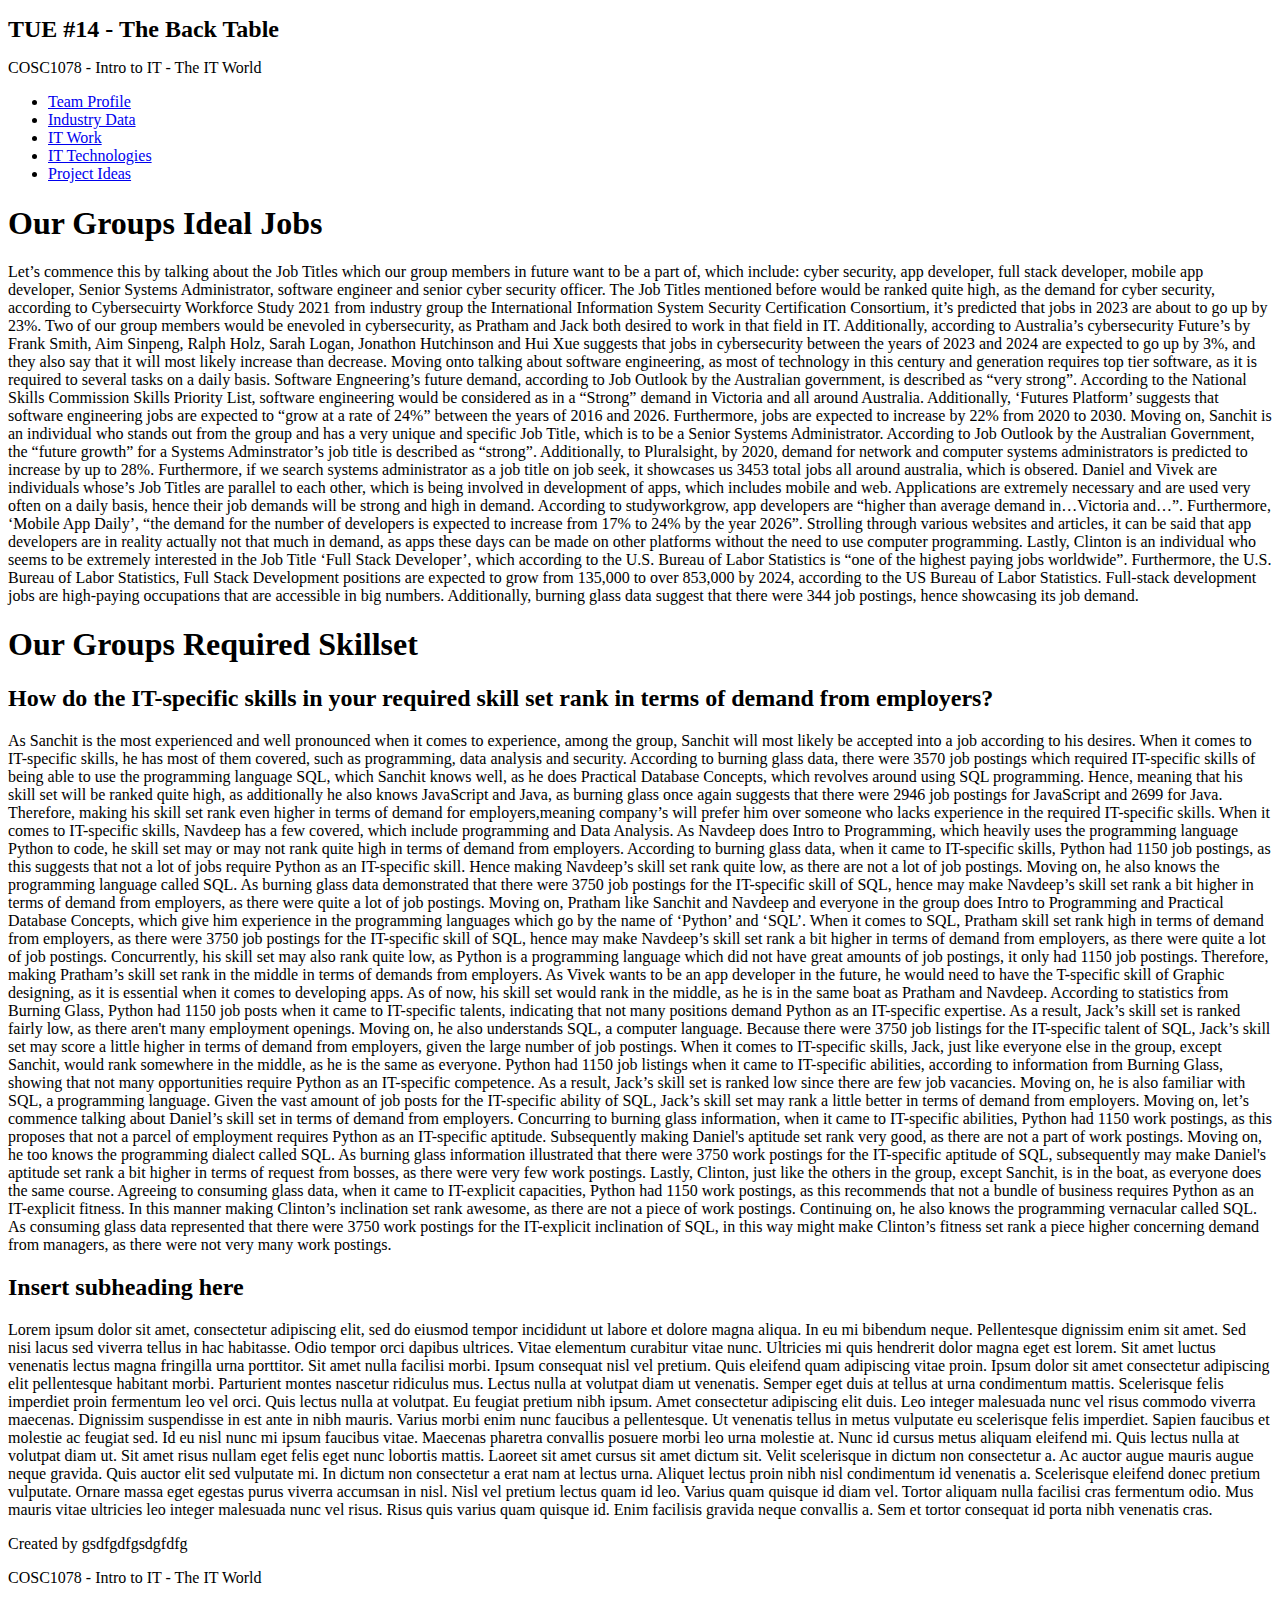
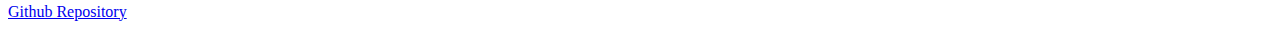
==== industry-data.html @ e011594a "Inserting" ====
<!DOCTYPE html>
<html lang="en">

<head>
    <meta charset="UTF-8">
    <meta http-equiv="X-UA-Compatible" content="IE=edge">
    <meta name="viewport" content="width=device-width, initial-scale=1.0">
    <link rel="preconnect" href="https://fonts.googleapis.com">
    <link rel="preconnect" href="https://fonts.gstatic.com" crossorigin>
    <link rel="icon" href="favicon.ico" type="image/x-icon" />
    <link href="https://fonts.googleapis.com/css2?family=Nunito:wght@200&display=swap" rel="stylesheet">
    <link href="https://fonts.googleapis.com/css2?family=IBM+Plex+Sans:wght@300&display=swap" rel="stylesheet">
    <script src="https://ajax.googleapis.com/ajax/libs/jquery/3.6.0/jquery.min.js"></script>

    <script src="script.js"></script>
    <link rel="stylesheet" href="style.css">
    <link rel="stylesheet" href="slideshow.css">
    <title>Sanchit Sharma</title>
</head>

<body onload="scroll();">
    <div class="header">
        <h1 style="font-size: 1.5em;">TUE #14 - The Back Table</h1>
        <p class="subtitle">COSC1078 - Intro to IT - The IT World</p>
    </div>

    <ul class="navbar navul" id="top-menu">
        <li class="navli"><a href="index.html">Team Profile</a></li>
        <li class="active navli"><a href="industry-data.html">Industry Data</a></li>
        <li class="navli"><a href="it-work.html">IT Work</a></li>
        <li class="navli"><a href="it-technologies.html">IT Technologies</a></li>
        <li class="navli"><a href="project-ideas.html">Project Ideas</a></li>
    </ul>

    <div class="topcard" id="introduction">
        <h1>Our Groups Ideal Jobs</h1>

        <p>Let’s commence this by talking about the Job Titles which our group members in future want to be a part of, which include: cyber security, app developer, full stack developer, mobile app developer, Senior Systems Administrator, software engineer and senior cyber security officer. The Job Titles mentioned before would be ranked quite high, as the demand for  cyber security, according to Cybersecuirty Workforce Study 2021 from industry group the International Information System Security Certification Consortium, it’s predicted that jobs in 2023 are about to go up by 23%. Two of our group members would be enevoled in cybersecurity, as Pratham and Jack both desired to work in that field in IT. Additionally, according to Australia’s cybersecurity Future’s by Frank Smith, Aim Sinpeng, Ralph Holz, Sarah Logan, Jonathon Hutchinson and Hui Xue suggests that jobs in cybersecurity between the years of 2023 and 2024 are expected to go up by 3%, and they also say that it will most likely increase than decrease.
        Moving onto talking about software engineering, as most of technology in this century and generation requires top tier software, as it is required to several tasks on a daily basis. Software Engneering’s future demand, according to Job Outlook by the Australian government, is described as “very strong”. According to the National Skills Commission Skills Priority List, software engineering would be considered as in a “Strong” demand in Victoria and all around Australia. Additionally, ‘Futures Platform’ suggests that software engineering jobs are expected to “grow at a rate of 24%” between the years of 2016 and 2026. Furthermore, jobs are expected to increase by 22% from 2020 to 2030.
        Moving on, Sanchit is an individual who stands out from the group and has a very unique and specific Job Title, which is to be a Senior Systems Administrator. According to Job Outlook by the Australian Government, the “future growth” for a Systems Adminstrator’s job title is described as “strong”. Additionally, to Pluralsight, by 2020, demand for network and computer systems administrators is predicted to increase by up to 28%. Furthermore, if we search systems administrator as a job title on job seek, it showcases us 3453 total jobs all around australia, which is obsered.
        Daniel and Vivek are individuals whose’s Job Titles are parallel to each other, which is being involved in development of apps, which includes mobile and web. Applications are extremely necessary and are used very often on a daily basis, hence their job demands will be strong and high in demand. According to studyworkgrow, app developers are “higher than average demand in…Victoria and…”. Furthermore, ‘Mobile App Daily’, “the demand for the number of developers is expected to increase from 17% to 24% by the year 2026”. Strolling through various websites and articles, it can be said that app developers are in reality actually not that much in demand, as apps these days can be made on other platforms without the need to use computer programming.
        Lastly, Clinton is an individual who seems to be extremely interested in the Job Title ‘Full Stack Developer’, which according to the U.S. Bureau of Labor Statistics is “one of the highest paying jobs worldwide”. Furthermore, the U.S. Bureau of Labor Statistics, Full Stack Development positions are expected to grow from 135,000 to over 853,000 by 2024, according to the US Bureau of Labor Statistics. Full-stack development jobs are high-paying occupations that are accessible in big numbers. Additionally, burning glass data suggest that there were 344 job postings, hence showcasing its job demand.
        </p>
    </div>

    <div class="card" id="introduction">
        <h1>Our Groups Required Skillset</h1>
        <h2>How do the IT-specific skills in your required skill set rank in terms of demand from employers?</h2>
        <p>As Sanchit is the most experienced and well pronounced when it comes to experience, among the group, Sanchit will most likely be accepted into a job according to his desires. When it comes to IT-specific skills, he has most of them covered, such as programming, data analysis and security. According to burning glass data, there were 3570 job postings which required IT-specific skills of being able to use the programming language SQL, which Sanchit knows well, as he does Practical Database Concepts, which revolves around using SQL programming. Hence, meaning that his skill set will be ranked quite high, as additionally he also knows JavaScript and Java, as burning glass once again suggests that there were 2946 job postings for JavaScript and 2699 for Java. Therefore, making his skill set rank even higher in terms of demand for employers,meaning company’s will prefer him over someone who lacks experience in the required IT-specific skills.
          When it comes to IT-specific skills, Navdeep has a few covered, which include programming and Data Analysis. As Navdeep does Intro to Programming, which heavily uses the programming language Python to code, he skill set may or may not rank quite high in terms of demand from employers. According to burning glass data, when it came to IT-specific skills, Python had 1150 job postings, as this suggests that not a lot of jobs require Python as an IT-specific skill. Hence making Navdeep’s skill set rank quite low, as there are not a lot of job postings. Moving on, he also knows the programming language called SQL. As burning glass data demonstrated that there were 3750 job postings for the IT-specific skill of SQL, hence may make Navdeep’s skill set rank a bit higher in terms of demand from employers, as there were quite a lot of job postings.
          Moving on, Pratham like Sanchit and Navdeep and everyone in the group does Intro to Programming and Practical Database Concepts, which give him experience in the programming languages which go by the name of ‘Python’ and ‘SQL’. When it comes to SQL, Pratham skill set rank high in terms of demand from employers, as there were 3750 job postings for the IT-specific skill of SQL, hence may make Navdeep’s skill set rank a bit higher in terms of demand from employers, as there were quite a lot of job postings. Concurrently, his skill set may also rank quite low, as Python is a programming language which did not have great amounts of job postings, it only had 1150 job postings. Therefore, making Pratham’s skill set rank in the middle in terms of demands from employers.
          As Vivek wants to be an app developer in the future, he would need to have the T-specific skill of Graphic designing, as it is essential when it comes to developing apps. As of now, his skill set would rank in the middle, as he is in the same boat as Pratham and Navdeep. According to statistics from Burning Glass, Python had 1150 job posts when it came to IT-specific talents, indicating that not many positions demand Python as an IT-specific expertise. As a result, Jack’s skill set is ranked fairly low, as there aren't many employment openings. Moving on, he also understands SQL, a computer language. Because there were 3750 job listings for the IT-specific talent of SQL, Jack’s skill set may score a little higher in terms of demand from employers, given the large number of job postings.
          When it comes to IT-specific skills, Jack, just like everyone else in the group, except Sanchit, would rank somewhere in the middle, as he is the same as everyone. Python had 1150 job listings when it came to IT-specific abilities, according to information from Burning Glass, showing that not many opportunities require Python as an IT-specific competence. As a result, Jack’s skill set is ranked low since there are few job vacancies. Moving on, he is also familiar with SQL, a programming language. Given the vast amount of job posts for the IT-specific ability of SQL, Jack’s skill set may rank a little better in terms of demand from employers.
          Moving on, let’s commence talking about Daniel’s skill set in terms of demand from employers. Concurring to burning glass information, when it came to IT-specific abilities, Python had 1150 work postings, as this proposes that not a parcel of employment requires Python as an IT-specific aptitude. Subsequently making Daniel's aptitude set rank very good, as there are  not a part of work postings. Moving on, he too knows the programming dialect called SQL. As burning glass information    illustrated that there were 3750 work postings for the IT-specific aptitude of SQL, subsequently may make Daniel's aptitude set rank a bit higher in terms of request from bosses, as there were very few work postings.
          Lastly, Clinton, just like the others in the group, except Sanchit, is in the boat, as everyone does the same course. Agreeing to consuming glass data, when it came to IT-explicit capacities, Python had 1150 work postings, as this recommends that not a bundle of business requires Python as an IT-explicit fitness. In this manner making Clinton’s inclination set rank awesome, as there are not a piece of work postings. Continuing on, he also knows the programming vernacular called SQL. As consuming glass data represented that there were 3750 work postings for the IT-explicit inclination of SQL, in this way might make Clinton’s fitness set rank a piece higher concerning demand from managers, as there were not very many work postings.

        </p>
        <h2>Insert subheading here</h2>
        <p>Lorem ipsum dolor sit amet, consectetur adipiscing elit, sed do eiusmod tempor incididunt ut labore et dolore
            magna aliqua. In eu mi bibendum neque. Pellentesque dignissim enim sit amet. Sed nisi lacus sed viverra
            tellus in hac habitasse. Odio tempor orci dapibus ultrices. Vitae elementum curabitur vitae nunc. Ultricies
            mi quis hendrerit dolor magna eget est lorem. Sit amet luctus venenatis lectus magna fringilla urna
            porttitor. Sit amet nulla facilisi morbi. Ipsum consequat nisl vel pretium. Quis eleifend quam adipiscing
            vitae proin. Ipsum dolor sit amet consectetur adipiscing elit pellentesque habitant morbi. Parturient montes
            nascetur ridiculus mus. Lectus nulla at volutpat diam ut venenatis. Semper eget duis at tellus at urna
            condimentum mattis. Scelerisque felis imperdiet proin fermentum leo vel orci. Quis lectus nulla at volutpat.

            Eu feugiat pretium nibh ipsum. Amet consectetur adipiscing elit duis. Leo integer malesuada nunc vel risus
            commodo viverra maecenas. Dignissim suspendisse in est ante in nibh mauris. Varius morbi enim nunc faucibus
            a pellentesque. Ut venenatis tellus in metus vulputate eu scelerisque felis imperdiet. Sapien faucibus et
            molestie ac feugiat sed. Id eu nisl nunc mi ipsum faucibus vitae. Maecenas pharetra convallis posuere morbi
            leo urna molestie at. Nunc id cursus metus aliquam eleifend mi. Quis lectus nulla at volutpat diam ut. Sit
            amet risus nullam eget felis eget nunc lobortis mattis. Laoreet sit amet cursus sit amet dictum sit.

            Velit scelerisque in dictum non consectetur a. Ac auctor augue mauris augue neque gravida. Quis auctor elit
            sed vulputate mi. In dictum non consectetur a erat nam at lectus urna. Aliquet lectus proin nibh nisl
            condimentum id venenatis a. Scelerisque eleifend donec pretium vulputate. Ornare massa eget egestas purus
            viverra accumsan in nisl. Nisl vel pretium lectus quam id leo. Varius quam quisque id diam vel. Tortor
            aliquam nulla facilisi cras fermentum odio. Mus mauris vitae ultricies leo integer malesuada nunc vel risus.
            Risus quis varius quam quisque id. Enim facilisis gravida neque convallis a. Sem et tortor consequat id
            porta nibh venenatis cras.
        </p>
    </div>

    <div class="card" id="footer">
        <p>Created by gsdfgdfgsdgfdfg</p>
        <p>COSC1078 - Intro to IT - The IT World</p>
        <p><a href="https://github.com/sanchits2003/COSC1078">Github Repository</a></p>
    </div>
</body>

</html>
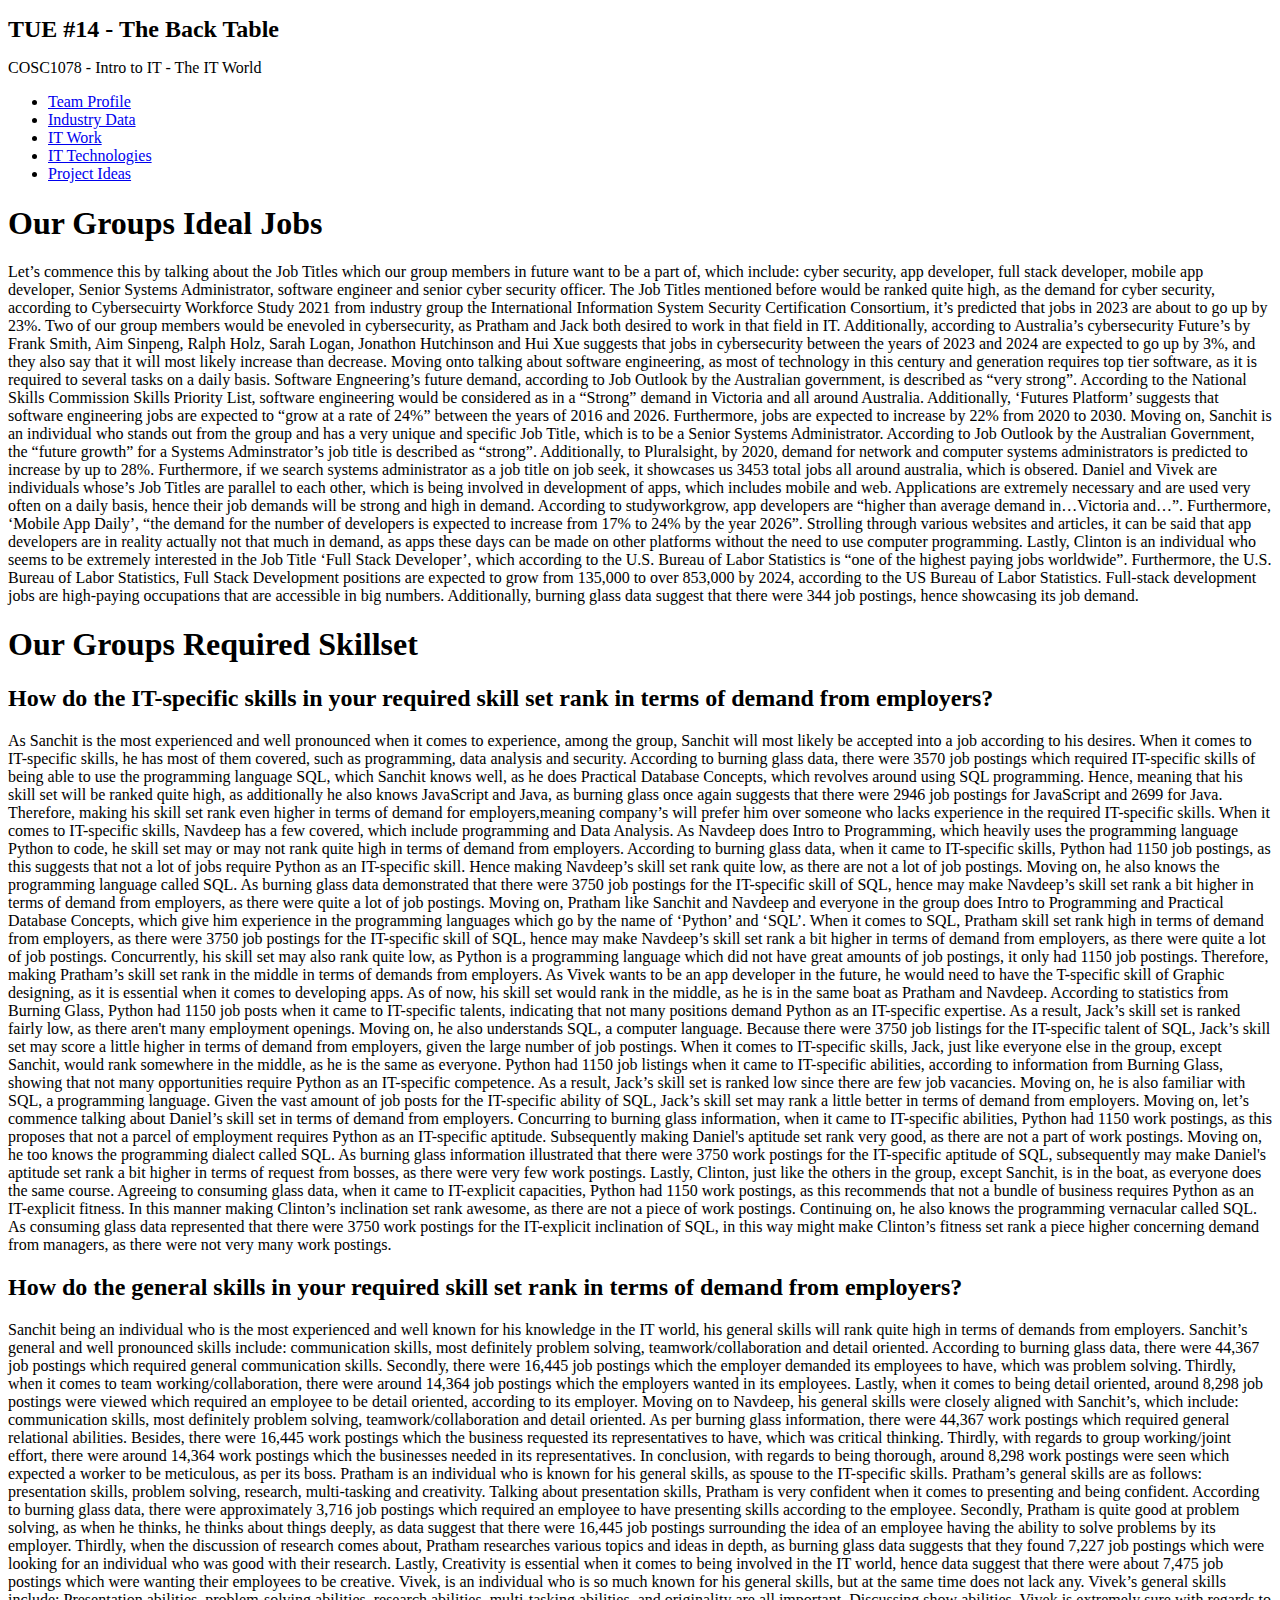
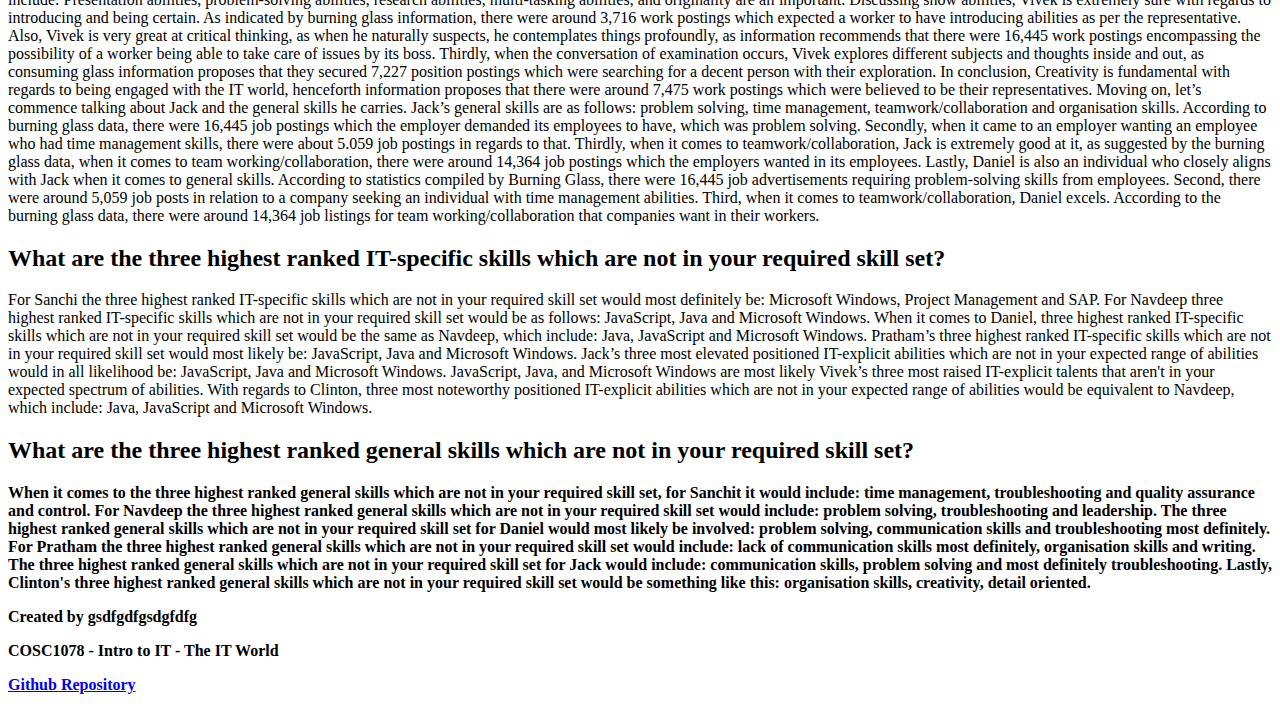
==== commit da1cc3b6: "Small editing" ====
--- a/industry-data.html
+++ b/industry-data.html
@@ -33,7 +33,7 @@
     </ul>
 
     <div class="topcard" id="introduction">
-        <h1>Our Groups Ideal Jobs</h1>
+        <h1><b>Our Groups Ideal Jobs</b></h1>
 
         <p>Let’s commence this by talking about the Job Titles which our group members in future want to be a part of, which include: cyber security, app developer, full stack developer, mobile app developer, Senior Systems Administrator, software engineer and senior cyber security officer. The Job Titles mentioned before would be ranked quite high, as the demand for  cyber security, according to Cybersecuirty Workforce Study 2021 from industry group the International Information System Security Certification Consortium, it’s predicted that jobs in 2023 are about to go up by 23%. Two of our group members would be enevoled in cybersecurity, as Pratham and Jack both desired to work in that field in IT. Additionally, according to Australia’s cybersecurity Future’s by Frank Smith, Aim Sinpeng, Ralph Holz, Sarah Logan, Jonathon Hutchinson and Hui Xue suggests that jobs in cybersecurity between the years of 2023 and 2024 are expected to go up by 3%, and they also say that it will most likely increase than decrease.
         Moving onto talking about software engineering, as most of technology in this century and generation requires top tier software, as it is required to several tasks on a daily basis. Software Engneering’s future demand, according to Job Outlook by the Australian government, is described as “very strong”. According to the National Skills Commission Skills Priority List, software engineering would be considered as in a “Strong” demand in Victoria and all around Australia. Additionally, ‘Futures Platform’ suggests that software engineering jobs are expected to “grow at a rate of 24%” between the years of 2016 and 2026. Furthermore, jobs are expected to increase by 22% from 2020 to 2030.
@@ -44,8 +44,8 @@
     </div>
 
     <div class="card" id="introduction">
-        <h1>Our Groups Required Skillset</h1>
-        <h2>How do the IT-specific skills in your required skill set rank in terms of demand from employers?</h2>
+        <h1><b>Our Groups Required Skillset</b></h1>
+        <h2><b>How do the IT-specific skills in your required skill set rank in terms of demand from employers?</b></h2>
         <p>As Sanchit is the most experienced and well pronounced when it comes to experience, among the group, Sanchit will most likely be accepted into a job according to his desires. When it comes to IT-specific skills, he has most of them covered, such as programming, data analysis and security. According to burning glass data, there were 3570 job postings which required IT-specific skills of being able to use the programming language SQL, which Sanchit knows well, as he does Practical Database Concepts, which revolves around using SQL programming. Hence, meaning that his skill set will be ranked quite high, as additionally he also knows JavaScript and Java, as burning glass once again suggests that there were 2946 job postings for JavaScript and 2699 for Java. Therefore, making his skill set rank even higher in terms of demand for employers,meaning company’s will prefer him over someone who lacks experience in the required IT-specific skills.
           When it comes to IT-specific skills, Navdeep has a few covered, which include programming and Data Analysis. As Navdeep does Intro to Programming, which heavily uses the programming language Python to code, he skill set may or may not rank quite high in terms of demand from employers. According to burning glass data, when it came to IT-specific skills, Python had 1150 job postings, as this suggests that not a lot of jobs require Python as an IT-specific skill. Hence making Navdeep’s skill set rank quite low, as there are not a lot of job postings. Moving on, he also knows the programming language called SQL. As burning glass data demonstrated that there were 3750 job postings for the IT-specific skill of SQL, hence may make Navdeep’s skill set rank a bit higher in terms of demand from employers, as there were quite a lot of job postings.
           Moving on, Pratham like Sanchit and Navdeep and everyone in the group does Intro to Programming and Practical Database Concepts, which give him experience in the programming languages which go by the name of ‘Python’ and ‘SQL’. When it comes to SQL, Pratham skill set rank high in terms of demand from employers, as there were 3750 job postings for the IT-specific skill of SQL, hence may make Navdeep’s skill set rank a bit higher in terms of demand from employers, as there were quite a lot of job postings. Concurrently, his skill set may also rank quite low, as Python is a programming language which did not have great amounts of job postings, it only had 1150 job postings. Therefore, making Pratham’s skill set rank in the middle in terms of demands from employers.
@@ -55,31 +55,34 @@
           Lastly, Clinton, just like the others in the group, except Sanchit, is in the boat, as everyone does the same course. Agreeing to consuming glass data, when it came to IT-explicit capacities, Python had 1150 work postings, as this recommends that not a bundle of business requires Python as an IT-explicit fitness. In this manner making Clinton’s inclination set rank awesome, as there are not a piece of work postings. Continuing on, he also knows the programming vernacular called SQL. As consuming glass data represented that there were 3750 work postings for the IT-explicit inclination of SQL, in this way might make Clinton’s fitness set rank a piece higher concerning demand from managers, as there were not very many work postings.
 
         </p>
-        <h2>Insert subheading here</h2>
-        <p>Lorem ipsum dolor sit amet, consectetur adipiscing elit, sed do eiusmod tempor incididunt ut labore et dolore
-            magna aliqua. In eu mi bibendum neque. Pellentesque dignissim enim sit amet. Sed nisi lacus sed viverra
-            tellus in hac habitasse. Odio tempor orci dapibus ultrices. Vitae elementum curabitur vitae nunc. Ultricies
-            mi quis hendrerit dolor magna eget est lorem. Sit amet luctus venenatis lectus magna fringilla urna
-            porttitor. Sit amet nulla facilisi morbi. Ipsum consequat nisl vel pretium. Quis eleifend quam adipiscing
-            vitae proin. Ipsum dolor sit amet consectetur adipiscing elit pellentesque habitant morbi. Parturient montes
-            nascetur ridiculus mus. Lectus nulla at volutpat diam ut venenatis. Semper eget duis at tellus at urna
-            condimentum mattis. Scelerisque felis imperdiet proin fermentum leo vel orci. Quis lectus nulla at volutpat.
+        <h2><b>How do the general skills in your required skill set rank in terms of demand from employers?</b></h2>
+        <p>Sanchit being an individual who is the most experienced and well known for his knowledge in the IT world, his general skills will rank quite high in terms of demands from employers. Sanchit’s general and well pronounced skills include: communication skills, most definitely problem solving, teamwork/collaboration and detail oriented. According to burning glass data, there were 44,367 job postings which required general communication skills. Secondly, there were 16,445 job postings which the employer demanded its employees to have, which was problem solving. Thirdly, when it comes to team working/collaboration, there were around 14,364 job postings which the employers wanted in its employees. Lastly, when it comes to being detail oriented, around 8,298 job postings were viewed which required an employee to be detail oriented, according to its employer.
+          Moving on to Navdeep, his general skills were closely aligned with Sanchit’s, which include: communication skills, most definitely problem solving, teamwork/collaboration and detail oriented. As per burning glass information, there were 44,367 work postings which required general relational abilities. Besides, there were 16,445 work postings which the business requested its representatives to have, which was critical thinking. Thirdly, with regards to group working/joint effort, there were around 14,364 work postings which the businesses needed in its representatives. In conclusion, with regards to being thorough, around 8,298 work postings were seen which expected a worker to be meticulous, as per its boss.
+          Pratham is an individual who is known for his general skills, as spouse to the IT-specific skills. Pratham’s general skills are as follows: presentation skills, problem solving, research, multi-tasking and creativity. Talking about presentation skills, Pratham is very confident when it comes to presenting and being confident. According to burning glass data, there were approximately 3,716 job postings which required an employee to have presenting skills according to the employee. Secondly, Pratham is quite good at problem solving, as when he thinks, he thinks about things deeply, as data suggest that there were 16,445 job postings surrounding the idea of an employee having the ability to solve problems by its employer. Thirdly, when the discussion of research comes about, Pratham researches various topics and ideas in depth, as burning glass data suggests that they found 7,227 job postings which were looking for an individual who was good with their research. Lastly, Creativity is essential when it comes to being involved in the IT world, hence data suggest that there were about 7,475 job postings which were wanting their employees to be creative.
+          Vivek, is an individual who is so much known for his general skills, but at the same time does not lack any. Vivek’s general skills include: Presentation abilities, problem-solving abilities, research abilities, multi-tasking abilities, and originality are all important. Discussing show abilities, Vivek is extremely sure with regards to introducing and being certain. As indicated by burning glass information, there were around 3,716 work postings which expected a worker to have introducing abilities as per the representative. Also, Vivek is very great at critical thinking, as when he naturally suspects, he contemplates things profoundly, as information recommends that there were 16,445 work postings encompassing the possibility of a worker being able to take care of issues by its boss. Thirdly, when the conversation of examination occurs, Vivek explores different subjects and thoughts inside and out, as consuming glass information proposes that they secured 7,227 position postings which were searching for a decent person with their exploration. In conclusion, Creativity is fundamental with regards to being engaged with the IT world, henceforth information proposes that there were around 7,475 work postings which were believed to be their representatives.
+          Moving on, let’s commence talking about Jack and the general skills he carries. Jack’s general skills are as follows: problem solving, time management, teamwork/collaboration and organisation skills. According to burning glass data, there were 16,445 job postings which the employer demanded its employees to have, which was problem solving. Secondly, when it came to an employer wanting an employee who had time management skills, there were about 5.059 job postings in regards to that. Thirdly, when it comes to teamwork/collaboration, Jack is extremely good at it, as suggested by the burning glass data, when it comes to team working/collaboration, there were around 14,364 job postings which the employers wanted in its employees.
+          Lastly, Daniel is also an individual who closely aligns with Jack when it comes to general skills. According to statistics compiled by Burning Glass, there were 16,445 job advertisements requiring problem-solving skills from employees. Second, there were around 5,059 job posts in relation to a company seeking an individual with time management abilities. Third, when it comes to teamwork/collaboration, Daniel excels. According to the burning glass data, there were around 14,364 job listings for team working/collaboration that companies want in their workers.
+        </p>
+        <h2><b>What are the three highest ranked IT-specific skills which are not in your required skill set?</b></h2>
+        <p>For Sanchi the three highest ranked IT-specific skills which are not in your required skill set would most definitely be: Microsoft Windows, Project Management and SAP.
+          For Navdeep three highest ranked IT-specific skills which are not in your required skill set would be as follows: JavaScript, Java and Microsoft Windows.
+          When it comes to Daniel, three highest ranked IT-specific skills which are not in your required skill set would be the same as Navdeep, which include: Java, JavaScript and Microsoft Windows.
+          Pratham’s three highest ranked IT-specific skills which are not in your required skill set would most likely be: JavaScript, Java and Microsoft Windows.
+          Jack’s three most elevated positioned IT-explicit abilities which are not in your expected range of abilities would in all likelihood be: JavaScript, Java and Microsoft Windows.
+          JavaScript, Java, and Microsoft Windows are most likely Vivek’s three most raised IT-explicit talents that aren't in your expected spectrum of abilities.
+          With regards to Clinton, three most noteworthy positioned IT-explicit abilities which are not in your expected range of abilities would be equivalent to Navdeep, which include: Java, JavaScript and Microsoft Windows.
+        </p>
+        <h2><b>What are the three highest ranked general skills which are not in your required skill set?<b></h2>
+        <p>When it comes to the three highest ranked general skills which are not in your required skill set, for Sanchit it would include: time management, troubleshooting and quality assurance and control.
+          For Navdeep the three highest ranked general skills which are not in your required skill set would include: problem solving, troubleshooting and leadership.
+          The three highest ranked general skills which are not in your required skill set for Daniel would most likely be involved: problem solving, communication skills and troubleshooting most definitely.
+          For Pratham the three highest ranked general skills which are not in your required skill set would include: lack of communication skills most definitely, organisation skills and writing.
+          The three highest ranked general skills which are not in your required skill set for Jack would include: communication skills, problem solving and most definitely troubleshooting.
+          Lastly, Clinton's three highest ranked general skills which are not in your required skill set would be something like this: organisation skills, creativity, detail oriented.
 
-            Eu feugiat pretium nibh ipsum. Amet consectetur adipiscing elit duis. Leo integer malesuada nunc vel risus
-            commodo viverra maecenas. Dignissim suspendisse in est ante in nibh mauris. Varius morbi enim nunc faucibus
-            a pellentesque. Ut venenatis tellus in metus vulputate eu scelerisque felis imperdiet. Sapien faucibus et
-            molestie ac feugiat sed. Id eu nisl nunc mi ipsum faucibus vitae. Maecenas pharetra convallis posuere morbi
-            leo urna molestie at. Nunc id cursus metus aliquam eleifend mi. Quis lectus nulla at volutpat diam ut. Sit
-            amet risus nullam eget felis eget nunc lobortis mattis. Laoreet sit amet cursus sit amet dictum sit.
+        </p>
 
-            Velit scelerisque in dictum non consectetur a. Ac auctor augue mauris augue neque gravida. Quis auctor elit
-            sed vulputate mi. In dictum non consectetur a erat nam at lectus urna. Aliquet lectus proin nibh nisl
-            condimentum id venenatis a. Scelerisque eleifend donec pretium vulputate. Ornare massa eget egestas purus
-            viverra accumsan in nisl. Nisl vel pretium lectus quam id leo. Varius quam quisque id diam vel. Tortor
-            aliquam nulla facilisi cras fermentum odio. Mus mauris vitae ultricies leo integer malesuada nunc vel risus.
-            Risus quis varius quam quisque id. Enim facilisis gravida neque convallis a. Sem et tortor consequat id
-            porta nibh venenatis cras.
-        </p>
+
     </div>
 
     <div class="card" id="footer">
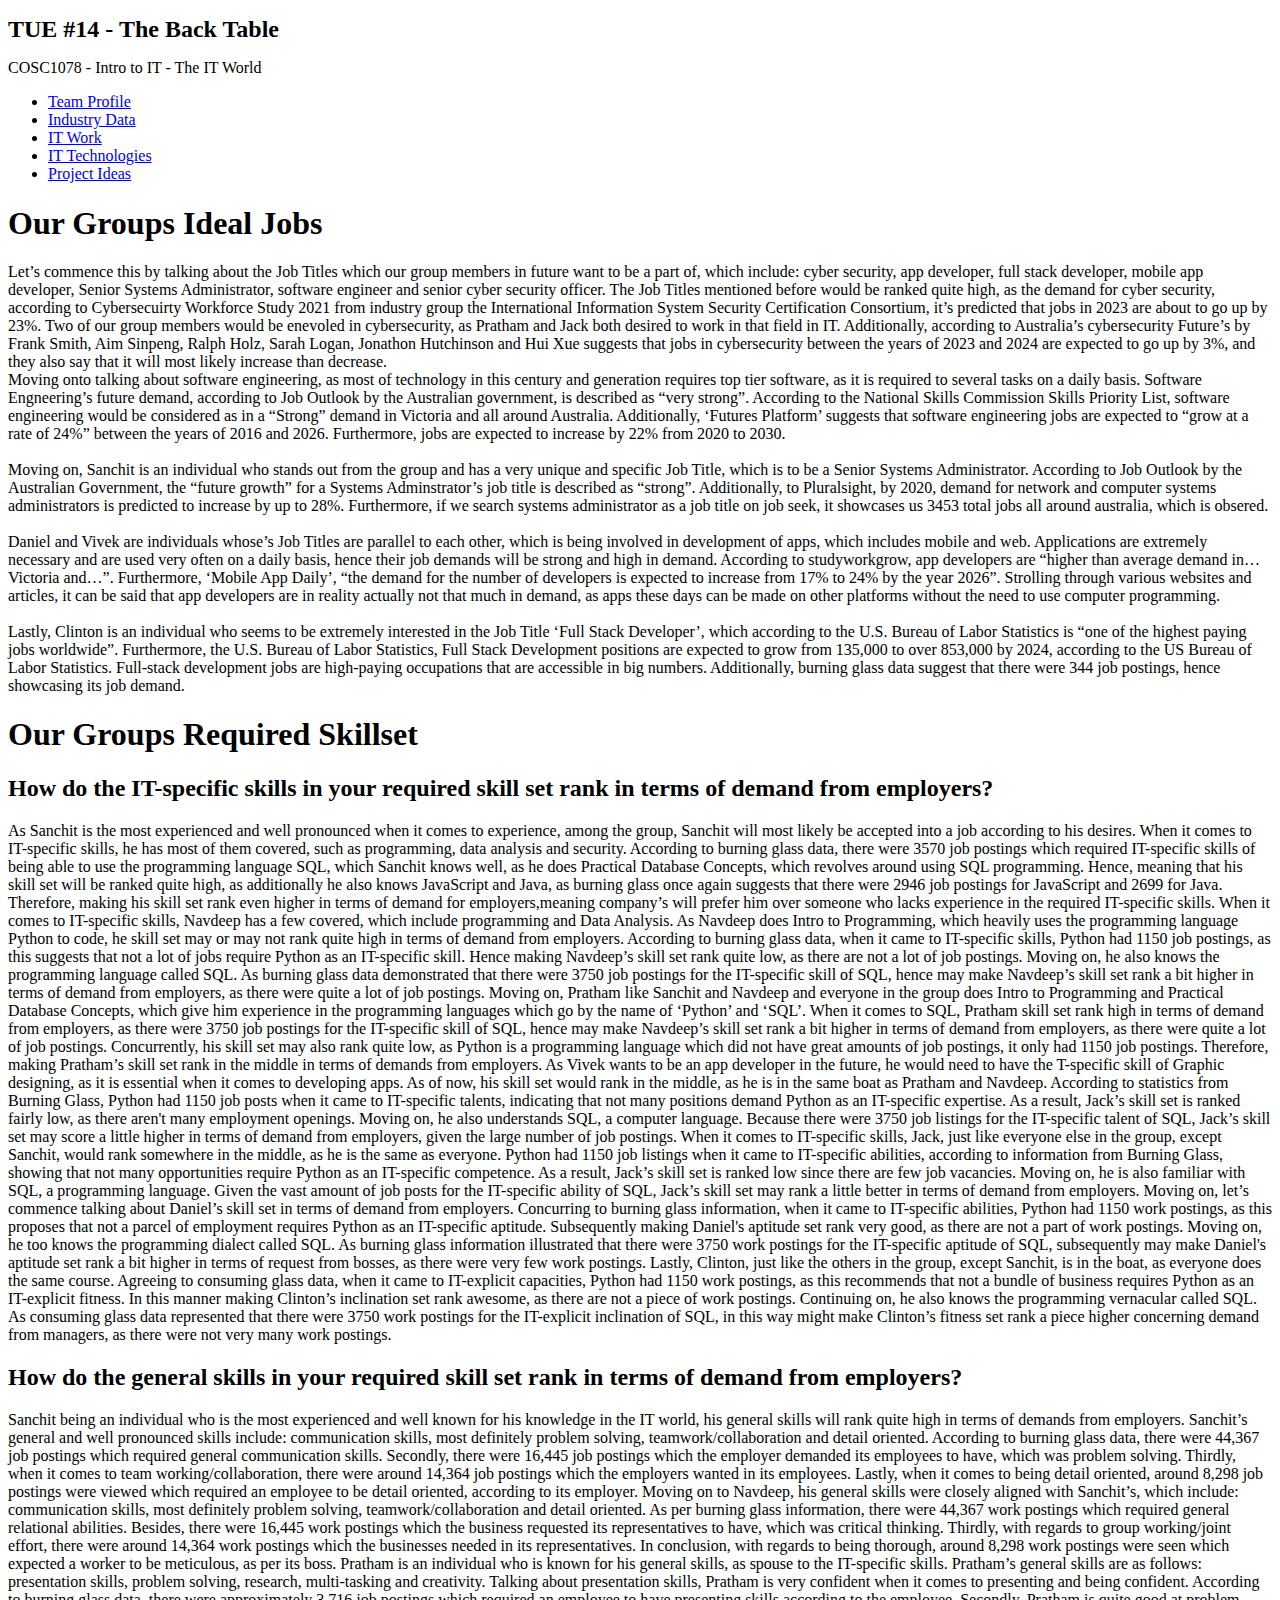
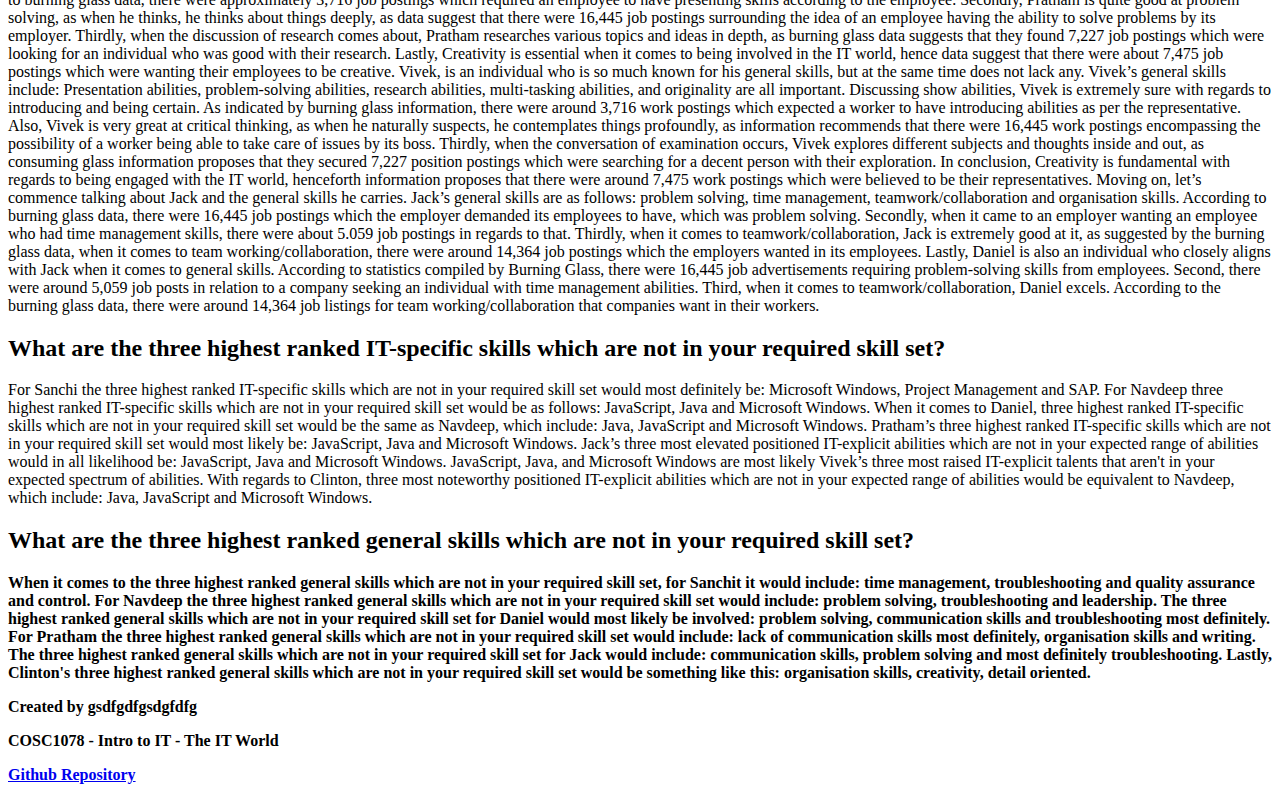
==== commit c0099719: "Changing up few components" ====
--- a/industry-data.html
+++ b/industry-data.html
@@ -36,10 +36,10 @@
         <h1><b>Our Groups Ideal Jobs</b></h1>
 
         <p>Let’s commence this by talking about the Job Titles which our group members in future want to be a part of, which include: cyber security, app developer, full stack developer, mobile app developer, Senior Systems Administrator, software engineer and senior cyber security officer. The Job Titles mentioned before would be ranked quite high, as the demand for  cyber security, according to Cybersecuirty Workforce Study 2021 from industry group the International Information System Security Certification Consortium, it’s predicted that jobs in 2023 are about to go up by 23%. Two of our group members would be enevoled in cybersecurity, as Pratham and Jack both desired to work in that field in IT. Additionally, according to Australia’s cybersecurity Future’s by Frank Smith, Aim Sinpeng, Ralph Holz, Sarah Logan, Jonathon Hutchinson and Hui Xue suggests that jobs in cybersecurity between the years of 2023 and 2024 are expected to go up by 3%, and they also say that it will most likely increase than decrease.
-        Moving onto talking about software engineering, as most of technology in this century and generation requires top tier software, as it is required to several tasks on a daily basis. Software Engneering’s future demand, according to Job Outlook by the Australian government, is described as “very strong”. According to the National Skills Commission Skills Priority List, software engineering would be considered as in a “Strong” demand in Victoria and all around Australia. Additionally, ‘Futures Platform’ suggests that software engineering jobs are expected to “grow at a rate of 24%” between the years of 2016 and 2026. Furthermore, jobs are expected to increase by 22% from 2020 to 2030.
-        Moving on, Sanchit is an individual who stands out from the group and has a very unique and specific Job Title, which is to be a Senior Systems Administrator. According to Job Outlook by the Australian Government, the “future growth” for a Systems Adminstrator’s job title is described as “strong”. Additionally, to Pluralsight, by 2020, demand for network and computer systems administrators is predicted to increase by up to 28%. Furthermore, if we search systems administrator as a job title on job seek, it showcases us 3453 total jobs all around australia, which is obsered.
-        Daniel and Vivek are individuals whose’s Job Titles are parallel to each other, which is being involved in development of apps, which includes mobile and web. Applications are extremely necessary and are used very often on a daily basis, hence their job demands will be strong and high in demand. According to studyworkgrow, app developers are “higher than average demand in…Victoria and…”. Furthermore, ‘Mobile App Daily’, “the demand for the number of developers is expected to increase from 17% to 24% by the year 2026”. Strolling through various websites and articles, it can be said that app developers are in reality actually not that much in demand, as apps these days can be made on other platforms without the need to use computer programming.
-        Lastly, Clinton is an individual who seems to be extremely interested in the Job Title ‘Full Stack Developer’, which according to the U.S. Bureau of Labor Statistics is “one of the highest paying jobs worldwide”. Furthermore, the U.S. Bureau of Labor Statistics, Full Stack Development positions are expected to grow from 135,000 to over 853,000 by 2024, according to the US Bureau of Labor Statistics. Full-stack development jobs are high-paying occupations that are accessible in big numbers. Additionally, burning glass data suggest that there were 344 job postings, hence showcasing its job demand.
+        <br>Moving onto talking about software engineering, as most of technology in this century and generation requires top tier software, as it is required to several tasks on a daily basis. Software Engneering’s future demand, according to Job Outlook by the Australian government, is described as “very strong”. According to the National Skills Commission Skills Priority List, software engineering would be considered as in a “Strong” demand in Victoria and all around Australia. Additionally, ‘Futures Platform’ suggests that software engineering jobs are expected to “grow at a rate of 24%” between the years of 2016 and 2026. Furthermore, jobs are expected to increase by 22% from 2020 to 2030.</br>
+        <br>Moving on, Sanchit is an individual who stands out from the group and has a very unique and specific Job Title, which is to be a Senior Systems Administrator. According to Job Outlook by the Australian Government, the “future growth” for a Systems Adminstrator’s job title is described as “strong”. Additionally, to Pluralsight, by 2020, demand for network and computer systems administrators is predicted to increase by up to 28%. Furthermore, if we search systems administrator as a job title on job seek, it showcases us 3453 total jobs all around australia, which is obsered.</br>
+        <br>Daniel and Vivek are individuals whose’s Job Titles are parallel to each other, which is being involved in development of apps, which includes mobile and web. Applications are extremely necessary and are used very often on a daily basis, hence their job demands will be strong and high in demand. According to studyworkgrow, app developers are “higher than average demand in…Victoria and…”. Furthermore, ‘Mobile App Daily’, “the demand for the number of developers is expected to increase from 17% to 24% by the year 2026”. Strolling through various websites and articles, it can be said that app developers are in reality actually not that much in demand, as apps these days can be made on other platforms without the need to use computer programming.</br>
+        <br>Lastly, Clinton is an individual who seems to be extremely interested in the Job Title ‘Full Stack Developer’, which according to the U.S. Bureau of Labor Statistics is “one of the highest paying jobs worldwide”. Furthermore, the U.S. Bureau of Labor Statistics, Full Stack Development positions are expected to grow from 135,000 to over 853,000 by 2024, according to the US Bureau of Labor Statistics. Full-stack development jobs are high-paying occupations that are accessible in big numbers. Additionally, burning glass data suggest that there were 344 job postings, hence showcasing its job demand.</br>
         </p>
     </div>
 
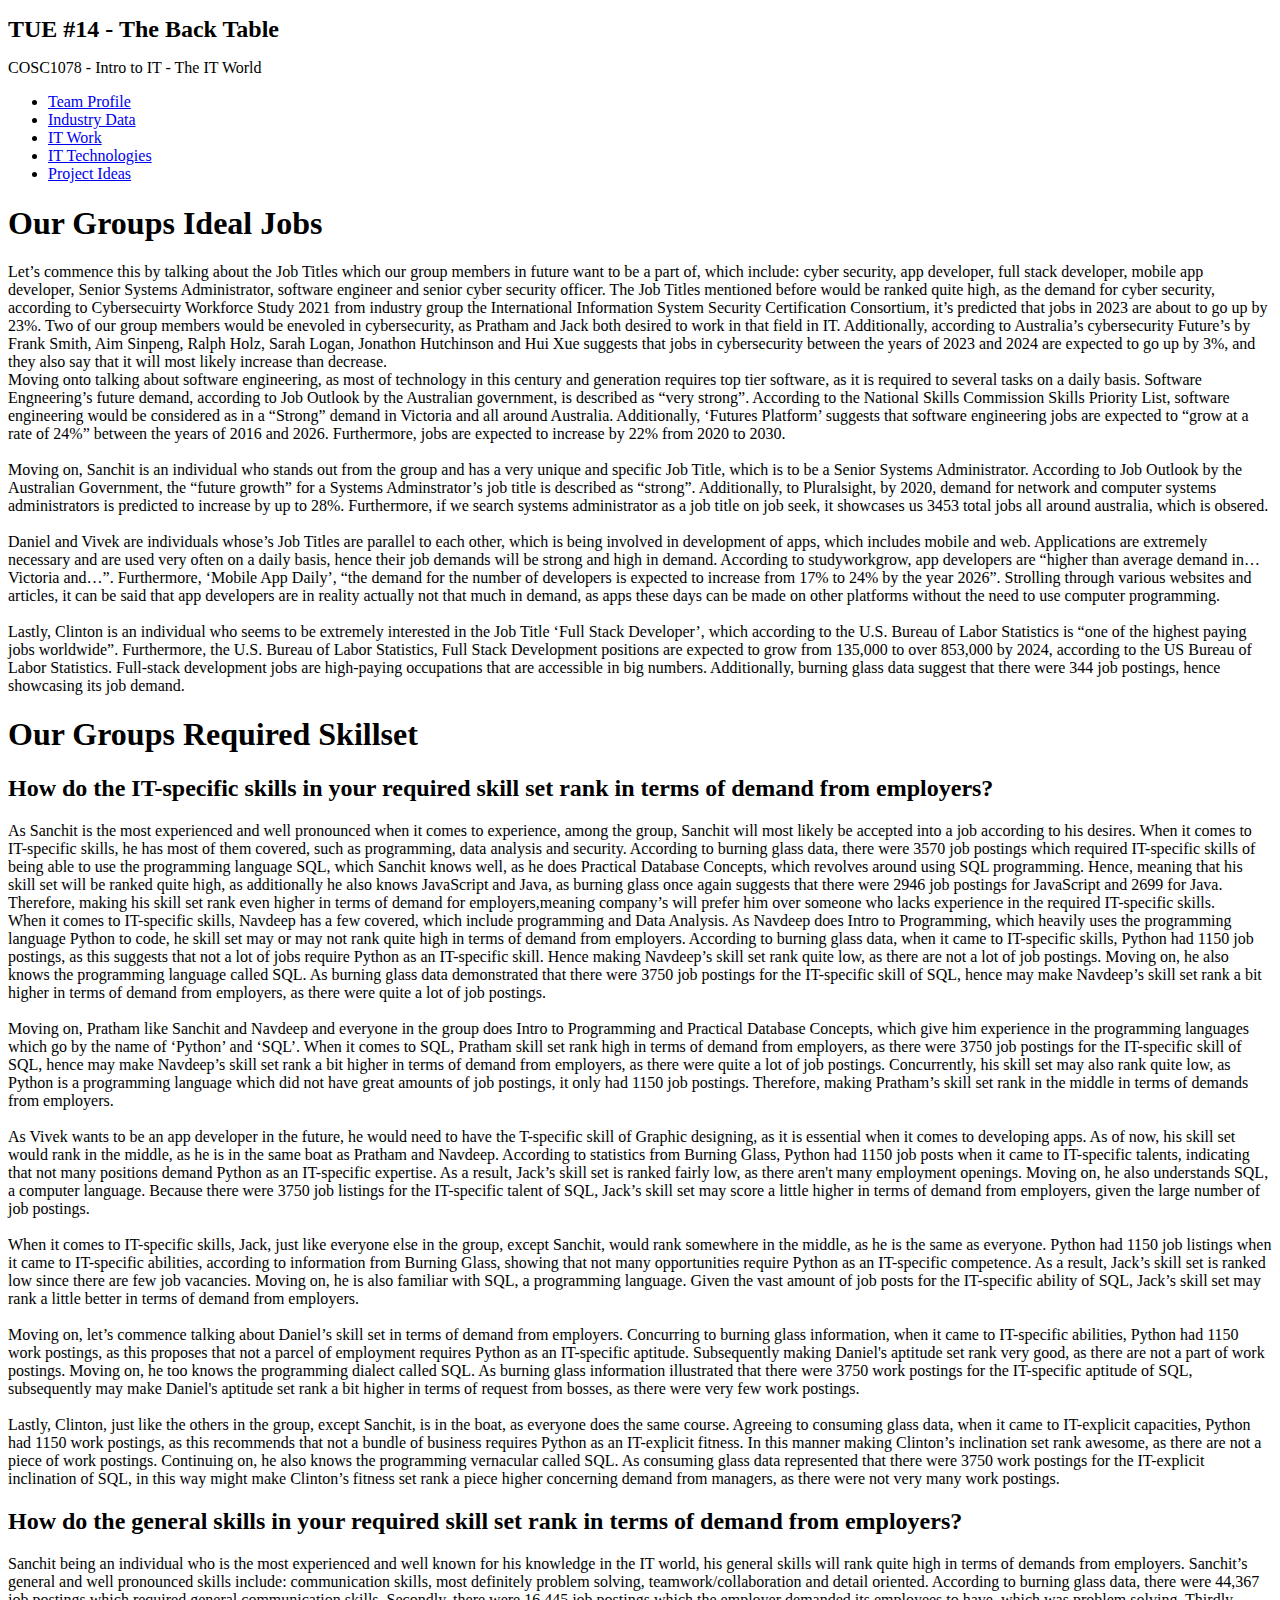
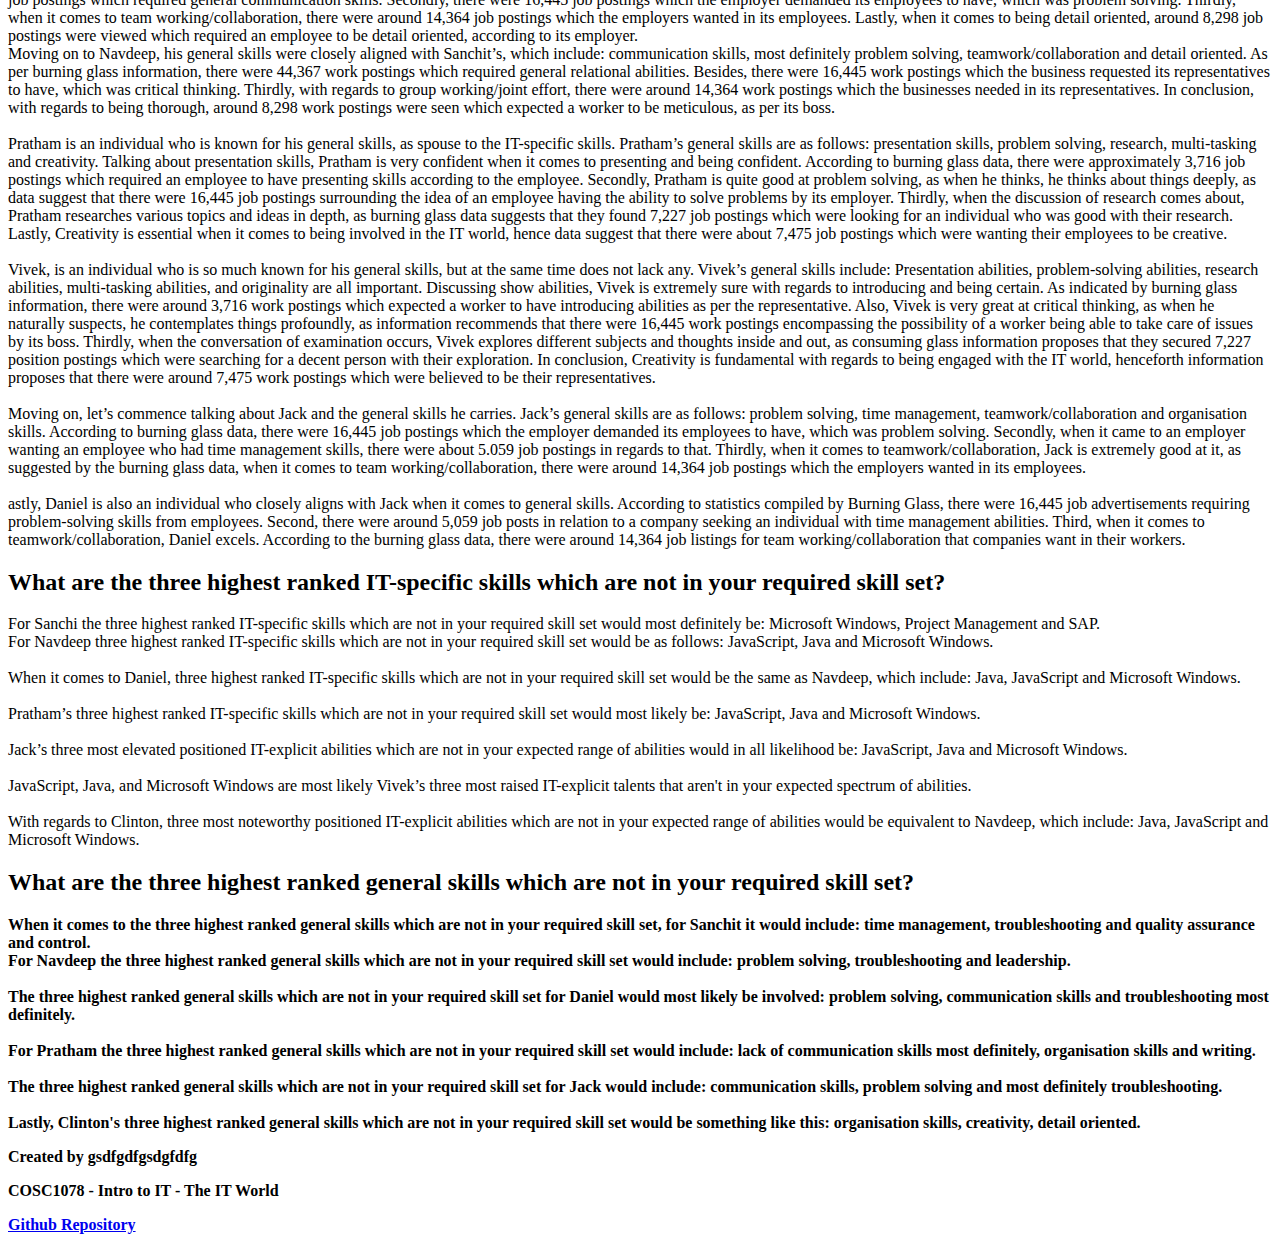
==== commit 3bd664a3: "Further testing" ====
--- a/industry-data.html
+++ b/industry-data.html
@@ -47,38 +47,38 @@
         <h1><b>Our Groups Required Skillset</b></h1>
         <h2><b>How do the IT-specific skills in your required skill set rank in terms of demand from employers?</b></h2>
         <p>As Sanchit is the most experienced and well pronounced when it comes to experience, among the group, Sanchit will most likely be accepted into a job according to his desires. When it comes to IT-specific skills, he has most of them covered, such as programming, data analysis and security. According to burning glass data, there were 3570 job postings which required IT-specific skills of being able to use the programming language SQL, which Sanchit knows well, as he does Practical Database Concepts, which revolves around using SQL programming. Hence, meaning that his skill set will be ranked quite high, as additionally he also knows JavaScript and Java, as burning glass once again suggests that there were 2946 job postings for JavaScript and 2699 for Java. Therefore, making his skill set rank even higher in terms of demand for employers,meaning company’s will prefer him over someone who lacks experience in the required IT-specific skills.
-          When it comes to IT-specific skills, Navdeep has a few covered, which include programming and Data Analysis. As Navdeep does Intro to Programming, which heavily uses the programming language Python to code, he skill set may or may not rank quite high in terms of demand from employers. According to burning glass data, when it came to IT-specific skills, Python had 1150 job postings, as this suggests that not a lot of jobs require Python as an IT-specific skill. Hence making Navdeep’s skill set rank quite low, as there are not a lot of job postings. Moving on, he also knows the programming language called SQL. As burning glass data demonstrated that there were 3750 job postings for the IT-specific skill of SQL, hence may make Navdeep’s skill set rank a bit higher in terms of demand from employers, as there were quite a lot of job postings.
-          Moving on, Pratham like Sanchit and Navdeep and everyone in the group does Intro to Programming and Practical Database Concepts, which give him experience in the programming languages which go by the name of ‘Python’ and ‘SQL’. When it comes to SQL, Pratham skill set rank high in terms of demand from employers, as there were 3750 job postings for the IT-specific skill of SQL, hence may make Navdeep’s skill set rank a bit higher in terms of demand from employers, as there were quite a lot of job postings. Concurrently, his skill set may also rank quite low, as Python is a programming language which did not have great amounts of job postings, it only had 1150 job postings. Therefore, making Pratham’s skill set rank in the middle in terms of demands from employers.
-          As Vivek wants to be an app developer in the future, he would need to have the T-specific skill of Graphic designing, as it is essential when it comes to developing apps. As of now, his skill set would rank in the middle, as he is in the same boat as Pratham and Navdeep. According to statistics from Burning Glass, Python had 1150 job posts when it came to IT-specific talents, indicating that not many positions demand Python as an IT-specific expertise. As a result, Jack’s skill set is ranked fairly low, as there aren't many employment openings. Moving on, he also understands SQL, a computer language. Because there were 3750 job listings for the IT-specific talent of SQL, Jack’s skill set may score a little higher in terms of demand from employers, given the large number of job postings.
-          When it comes to IT-specific skills, Jack, just like everyone else in the group, except Sanchit, would rank somewhere in the middle, as he is the same as everyone. Python had 1150 job listings when it came to IT-specific abilities, according to information from Burning Glass, showing that not many opportunities require Python as an IT-specific competence. As a result, Jack’s skill set is ranked low since there are few job vacancies. Moving on, he is also familiar with SQL, a programming language. Given the vast amount of job posts for the IT-specific ability of SQL, Jack’s skill set may rank a little better in terms of demand from employers.
-          Moving on, let’s commence talking about Daniel’s skill set in terms of demand from employers. Concurring to burning glass information, when it came to IT-specific abilities, Python had 1150 work postings, as this proposes that not a parcel of employment requires Python as an IT-specific aptitude. Subsequently making Daniel's aptitude set rank very good, as there are  not a part of work postings. Moving on, he too knows the programming dialect called SQL. As burning glass information    illustrated that there were 3750 work postings for the IT-specific aptitude of SQL, subsequently may make Daniel's aptitude set rank a bit higher in terms of request from bosses, as there were very few work postings.
-          Lastly, Clinton, just like the others in the group, except Sanchit, is in the boat, as everyone does the same course. Agreeing to consuming glass data, when it came to IT-explicit capacities, Python had 1150 work postings, as this recommends that not a bundle of business requires Python as an IT-explicit fitness. In this manner making Clinton’s inclination set rank awesome, as there are not a piece of work postings. Continuing on, he also knows the programming vernacular called SQL. As consuming glass data represented that there were 3750 work postings for the IT-explicit inclination of SQL, in this way might make Clinton’s fitness set rank a piece higher concerning demand from managers, as there were not very many work postings.
+        <br>When it comes to IT-specific skills, Navdeep has a few covered, which include programming and Data Analysis. As Navdeep does Intro to Programming, which heavily uses the programming language Python to code, he skill set may or may not rank quite high in terms of demand from employers. According to burning glass data, when it came to IT-specific skills, Python had 1150 job postings, as this suggests that not a lot of jobs require Python as an IT-specific skill. Hence making Navdeep’s skill set rank quite low, as there are not a lot of job postings. Moving on, he also knows the programming language called SQL. As burning glass data demonstrated that there were 3750 job postings for the IT-specific skill of SQL, hence may make Navdeep’s skill set rank a bit higher in terms of demand from employers, as there were quite a lot of job postings.</br>
+        <br>Moving on, Pratham like Sanchit and Navdeep and everyone in the group does Intro to Programming and Practical Database Concepts, which give him experience in the programming languages which go by the name of ‘Python’ and ‘SQL’. When it comes to SQL, Pratham skill set rank high in terms of demand from employers, as there were 3750 job postings for the IT-specific skill of SQL, hence may make Navdeep’s skill set rank a bit higher in terms of demand from employers, as there were quite a lot of job postings. Concurrently, his skill set may also rank quite low, as Python is a programming language which did not have great amounts of job postings, it only had 1150 job postings. Therefore, making Pratham’s skill set rank in the middle in terms of demands from employers.</br>
+        <br>As Vivek wants to be an app developer in the future, he would need to have the T-specific skill of Graphic designing, as it is essential when it comes to developing apps. As of now, his skill set would rank in the middle, as he is in the same boat as Pratham and Navdeep. According to statistics from Burning Glass, Python had 1150 job posts when it came to IT-specific talents, indicating that not many positions demand Python as an IT-specific expertise. As a result, Jack’s skill set is ranked fairly low, as there aren't many employment openings. Moving on, he also understands SQL, a computer language. Because there were 3750 job listings for the IT-specific talent of SQL, Jack’s skill set may score a little higher in terms of demand from employers, given the large number of job postings.</br>
+        <br>When it comes to IT-specific skills, Jack, just like everyone else in the group, except Sanchit, would rank somewhere in the middle, as he is the same as everyone. Python had 1150 job listings when it came to IT-specific abilities, according to information from Burning Glass, showing that not many opportunities require Python as an IT-specific competence. As a result, Jack’s skill set is ranked low since there are few job vacancies. Moving on, he is also familiar with SQL, a programming language. Given the vast amount of job posts for the IT-specific ability of SQL, Jack’s skill set may rank a little better in terms of demand from employers.</br>
+        <br>Moving on, let’s commence talking about Daniel’s skill set in terms of demand from employers. Concurring to burning glass information, when it came to IT-specific abilities, Python had 1150 work postings, as this proposes that not a parcel of employment requires Python as an IT-specific aptitude. Subsequently making Daniel's aptitude set rank very good, as there are  not a part of work postings. Moving on, he too knows the programming dialect called SQL. As burning glass information    illustrated that there were 3750 work postings for the IT-specific aptitude of SQL, subsequently may make Daniel's aptitude set rank a bit higher in terms of request from bosses, as there were very few work postings.</br>
+        <br>Lastly, Clinton, just like the others in the group, except Sanchit, is in the boat, as everyone does the same course. Agreeing to consuming glass data, when it came to IT-explicit capacities, Python had 1150 work postings, as this recommends that not a bundle of business requires Python as an IT-explicit fitness. In this manner making Clinton’s inclination set rank awesome, as there are not a piece of work postings. Continuing on, he also knows the programming vernacular called SQL. As consuming glass data represented that there were 3750 work postings for the IT-explicit inclination of SQL, in this way might make Clinton’s fitness set rank a piece higher concerning demand from managers, as there were not very many work postings.</br>
 
         </p>
         <h2><b>How do the general skills in your required skill set rank in terms of demand from employers?</b></h2>
         <p>Sanchit being an individual who is the most experienced and well known for his knowledge in the IT world, his general skills will rank quite high in terms of demands from employers. Sanchit’s general and well pronounced skills include: communication skills, most definitely problem solving, teamwork/collaboration and detail oriented. According to burning glass data, there were 44,367 job postings which required general communication skills. Secondly, there were 16,445 job postings which the employer demanded its employees to have, which was problem solving. Thirdly, when it comes to team working/collaboration, there were around 14,364 job postings which the employers wanted in its employees. Lastly, when it comes to being detail oriented, around 8,298 job postings were viewed which required an employee to be detail oriented, according to its employer.
-          Moving on to Navdeep, his general skills were closely aligned with Sanchit’s, which include: communication skills, most definitely problem solving, teamwork/collaboration and detail oriented. As per burning glass information, there were 44,367 work postings which required general relational abilities. Besides, there were 16,445 work postings which the business requested its representatives to have, which was critical thinking. Thirdly, with regards to group working/joint effort, there were around 14,364 work postings which the businesses needed in its representatives. In conclusion, with regards to being thorough, around 8,298 work postings were seen which expected a worker to be meticulous, as per its boss.
-          Pratham is an individual who is known for his general skills, as spouse to the IT-specific skills. Pratham’s general skills are as follows: presentation skills, problem solving, research, multi-tasking and creativity. Talking about presentation skills, Pratham is very confident when it comes to presenting and being confident. According to burning glass data, there were approximately 3,716 job postings which required an employee to have presenting skills according to the employee. Secondly, Pratham is quite good at problem solving, as when he thinks, he thinks about things deeply, as data suggest that there were 16,445 job postings surrounding the idea of an employee having the ability to solve problems by its employer. Thirdly, when the discussion of research comes about, Pratham researches various topics and ideas in depth, as burning glass data suggests that they found 7,227 job postings which were looking for an individual who was good with their research. Lastly, Creativity is essential when it comes to being involved in the IT world, hence data suggest that there were about 7,475 job postings which were wanting their employees to be creative.
-          Vivek, is an individual who is so much known for his general skills, but at the same time does not lack any. Vivek’s general skills include: Presentation abilities, problem-solving abilities, research abilities, multi-tasking abilities, and originality are all important. Discussing show abilities, Vivek is extremely sure with regards to introducing and being certain. As indicated by burning glass information, there were around 3,716 work postings which expected a worker to have introducing abilities as per the representative. Also, Vivek is very great at critical thinking, as when he naturally suspects, he contemplates things profoundly, as information recommends that there were 16,445 work postings encompassing the possibility of a worker being able to take care of issues by its boss. Thirdly, when the conversation of examination occurs, Vivek explores different subjects and thoughts inside and out, as consuming glass information proposes that they secured 7,227 position postings which were searching for a decent person with their exploration. In conclusion, Creativity is fundamental with regards to being engaged with the IT world, henceforth information proposes that there were around 7,475 work postings which were believed to be their representatives.
-          Moving on, let’s commence talking about Jack and the general skills he carries. Jack’s general skills are as follows: problem solving, time management, teamwork/collaboration and organisation skills. According to burning glass data, there were 16,445 job postings which the employer demanded its employees to have, which was problem solving. Secondly, when it came to an employer wanting an employee who had time management skills, there were about 5.059 job postings in regards to that. Thirdly, when it comes to teamwork/collaboration, Jack is extremely good at it, as suggested by the burning glass data, when it comes to team working/collaboration, there were around 14,364 job postings which the employers wanted in its employees.
-          Lastly, Daniel is also an individual who closely aligns with Jack when it comes to general skills. According to statistics compiled by Burning Glass, there were 16,445 job advertisements requiring problem-solving skills from employees. Second, there were around 5,059 job posts in relation to a company seeking an individual with time management abilities. Third, when it comes to teamwork/collaboration, Daniel excels. According to the burning glass data, there were around 14,364 job listings for team working/collaboration that companies want in their workers.
+        <br>Moving on to Navdeep, his general skills were closely aligned with Sanchit’s, which include: communication skills, most definitely problem solving, teamwork/collaboration and detail oriented. As per burning glass information, there were 44,367 work postings which required general relational abilities. Besides, there were 16,445 work postings which the business requested its representatives to have, which was critical thinking. Thirdly, with regards to group working/joint effort, there were around 14,364 work postings which the businesses needed in its representatives. In conclusion, with regards to being thorough, around 8,298 work postings were seen which expected a worker to be meticulous, as per its boss.</br>
+        <br>Pratham is an individual who is known for his general skills, as spouse to the IT-specific skills. Pratham’s general skills are as follows: presentation skills, problem solving, research, multi-tasking and creativity. Talking about presentation skills, Pratham is very confident when it comes to presenting and being confident. According to burning glass data, there were approximately 3,716 job postings which required an employee to have presenting skills according to the employee. Secondly, Pratham is quite good at problem solving, as when he thinks, he thinks about things deeply, as data suggest that there were 16,445 job postings surrounding the idea of an employee having the ability to solve problems by its employer. Thirdly, when the discussion of research comes about, Pratham researches various topics and ideas in depth, as burning glass data suggests that they found 7,227 job postings which were looking for an individual who was good with their research. Lastly, Creativity is essential when it comes to being involved in the IT world, hence data suggest that there were about 7,475 job postings which were wanting their employees to be creative.</br>
+        <br>Vivek, is an individual who is so much known for his general skills, but at the same time does not lack any. Vivek’s general skills include: Presentation abilities, problem-solving abilities, research abilities, multi-tasking abilities, and originality are all important. Discussing show abilities, Vivek is extremely sure with regards to introducing and being certain. As indicated by burning glass information, there were around 3,716 work postings which expected a worker to have introducing abilities as per the representative. Also, Vivek is very great at critical thinking, as when he naturally suspects, he contemplates things profoundly, as information recommends that there were 16,445 work postings encompassing the possibility of a worker being able to take care of issues by its boss. Thirdly, when the conversation of examination occurs, Vivek explores different subjects and thoughts inside and out, as consuming glass information proposes that they secured 7,227 position postings which were searching for a decent person with their exploration. In conclusion, Creativity is fundamental with regards to being engaged with the IT world, henceforth information proposes that there were around 7,475 work postings which were believed to be their representatives.</br>
+        <br>Moving on, let’s commence talking about Jack and the general skills he carries. Jack’s general skills are as follows: problem solving, time management, teamwork/collaboration and organisation skills. According to burning glass data, there were 16,445 job postings which the employer demanded its employees to have, which was problem solving. Secondly, when it came to an employer wanting an employee who had time management skills, there were about 5.059 job postings in regards to that. Thirdly, when it comes to teamwork/collaboration, Jack is extremely good at it, as suggested by the burning glass data, when it comes to team working/collaboration, there were around 14,364 job postings which the employers wanted in its employees.</br>
+        <br>astly, Daniel is also an individual who closely aligns with Jack when it comes to general skills. According to statistics compiled by Burning Glass, there were 16,445 job advertisements requiring problem-solving skills from employees. Second, there were around 5,059 job posts in relation to a company seeking an individual with time management abilities. Third, when it comes to teamwork/collaboration, Daniel excels. According to the burning glass data, there were around 14,364 job listings for team working/collaboration that companies want in their workers.</br>
         </p>
         <h2><b>What are the three highest ranked IT-specific skills which are not in your required skill set?</b></h2>
         <p>For Sanchi the three highest ranked IT-specific skills which are not in your required skill set would most definitely be: Microsoft Windows, Project Management and SAP.
-          For Navdeep three highest ranked IT-specific skills which are not in your required skill set would be as follows: JavaScript, Java and Microsoft Windows.
-          When it comes to Daniel, three highest ranked IT-specific skills which are not in your required skill set would be the same as Navdeep, which include: Java, JavaScript and Microsoft Windows.
-          Pratham’s three highest ranked IT-specific skills which are not in your required skill set would most likely be: JavaScript, Java and Microsoft Windows.
-          Jack’s three most elevated positioned IT-explicit abilities which are not in your expected range of abilities would in all likelihood be: JavaScript, Java and Microsoft Windows.
-          JavaScript, Java, and Microsoft Windows are most likely Vivek’s three most raised IT-explicit talents that aren't in your expected spectrum of abilities.
-          With regards to Clinton, three most noteworthy positioned IT-explicit abilities which are not in your expected range of abilities would be equivalent to Navdeep, which include: Java, JavaScript and Microsoft Windows.
+        <br>For Navdeep three highest ranked IT-specific skills which are not in your required skill set would be as follows: JavaScript, Java and Microsoft Windows.</br>
+        <br>When it comes to Daniel, three highest ranked IT-specific skills which are not in your required skill set would be the same as Navdeep, which include: Java, JavaScript and Microsoft Windows.</br>
+        <br>Pratham’s three highest ranked IT-specific skills which are not in your required skill set would most likely be: JavaScript, Java and Microsoft Windows.</br>
+        <br>Jack’s three most elevated positioned IT-explicit abilities which are not in your expected range of abilities would in all likelihood be: JavaScript, Java and Microsoft Windows.</br>
+        <br>JavaScript, Java, and Microsoft Windows are most likely Vivek’s three most raised IT-explicit talents that aren't in your expected spectrum of abilities.</br>
+        <br>With regards to Clinton, three most noteworthy positioned IT-explicit abilities which are not in your expected range of abilities would be equivalent to Navdeep, which include: Java, JavaScript and Microsoft Windows.</br>
         </p>
         <h2><b>What are the three highest ranked general skills which are not in your required skill set?<b></h2>
         <p>When it comes to the three highest ranked general skills which are not in your required skill set, for Sanchit it would include: time management, troubleshooting and quality assurance and control.
-          For Navdeep the three highest ranked general skills which are not in your required skill set would include: problem solving, troubleshooting and leadership.
-          The three highest ranked general skills which are not in your required skill set for Daniel would most likely be involved: problem solving, communication skills and troubleshooting most definitely.
-          For Pratham the three highest ranked general skills which are not in your required skill set would include: lack of communication skills most definitely, organisation skills and writing.
-          The three highest ranked general skills which are not in your required skill set for Jack would include: communication skills, problem solving and most definitely troubleshooting.
-          Lastly, Clinton's three highest ranked general skills which are not in your required skill set would be something like this: organisation skills, creativity, detail oriented.
+        <br>For Navdeep the three highest ranked general skills which are not in your required skill set would include: problem solving, troubleshooting and leadership.</br>
+        <br>The three highest ranked general skills which are not in your required skill set for Daniel would most likely be involved: problem solving, communication skills and troubleshooting most definitely.</br>
+        <br>For Pratham the three highest ranked general skills which are not in your required skill set would include: lack of communication skills most definitely, organisation skills and writing.</br>
+        <br>The three highest ranked general skills which are not in your required skill set for Jack would include: communication skills, problem solving and most definitely troubleshooting.</br>
+        <br>Lastly, Clinton's three highest ranked general skills which are not in your required skill set would be something like this: organisation skills, creativity, detail oriented.</br>
 
         </p>
 
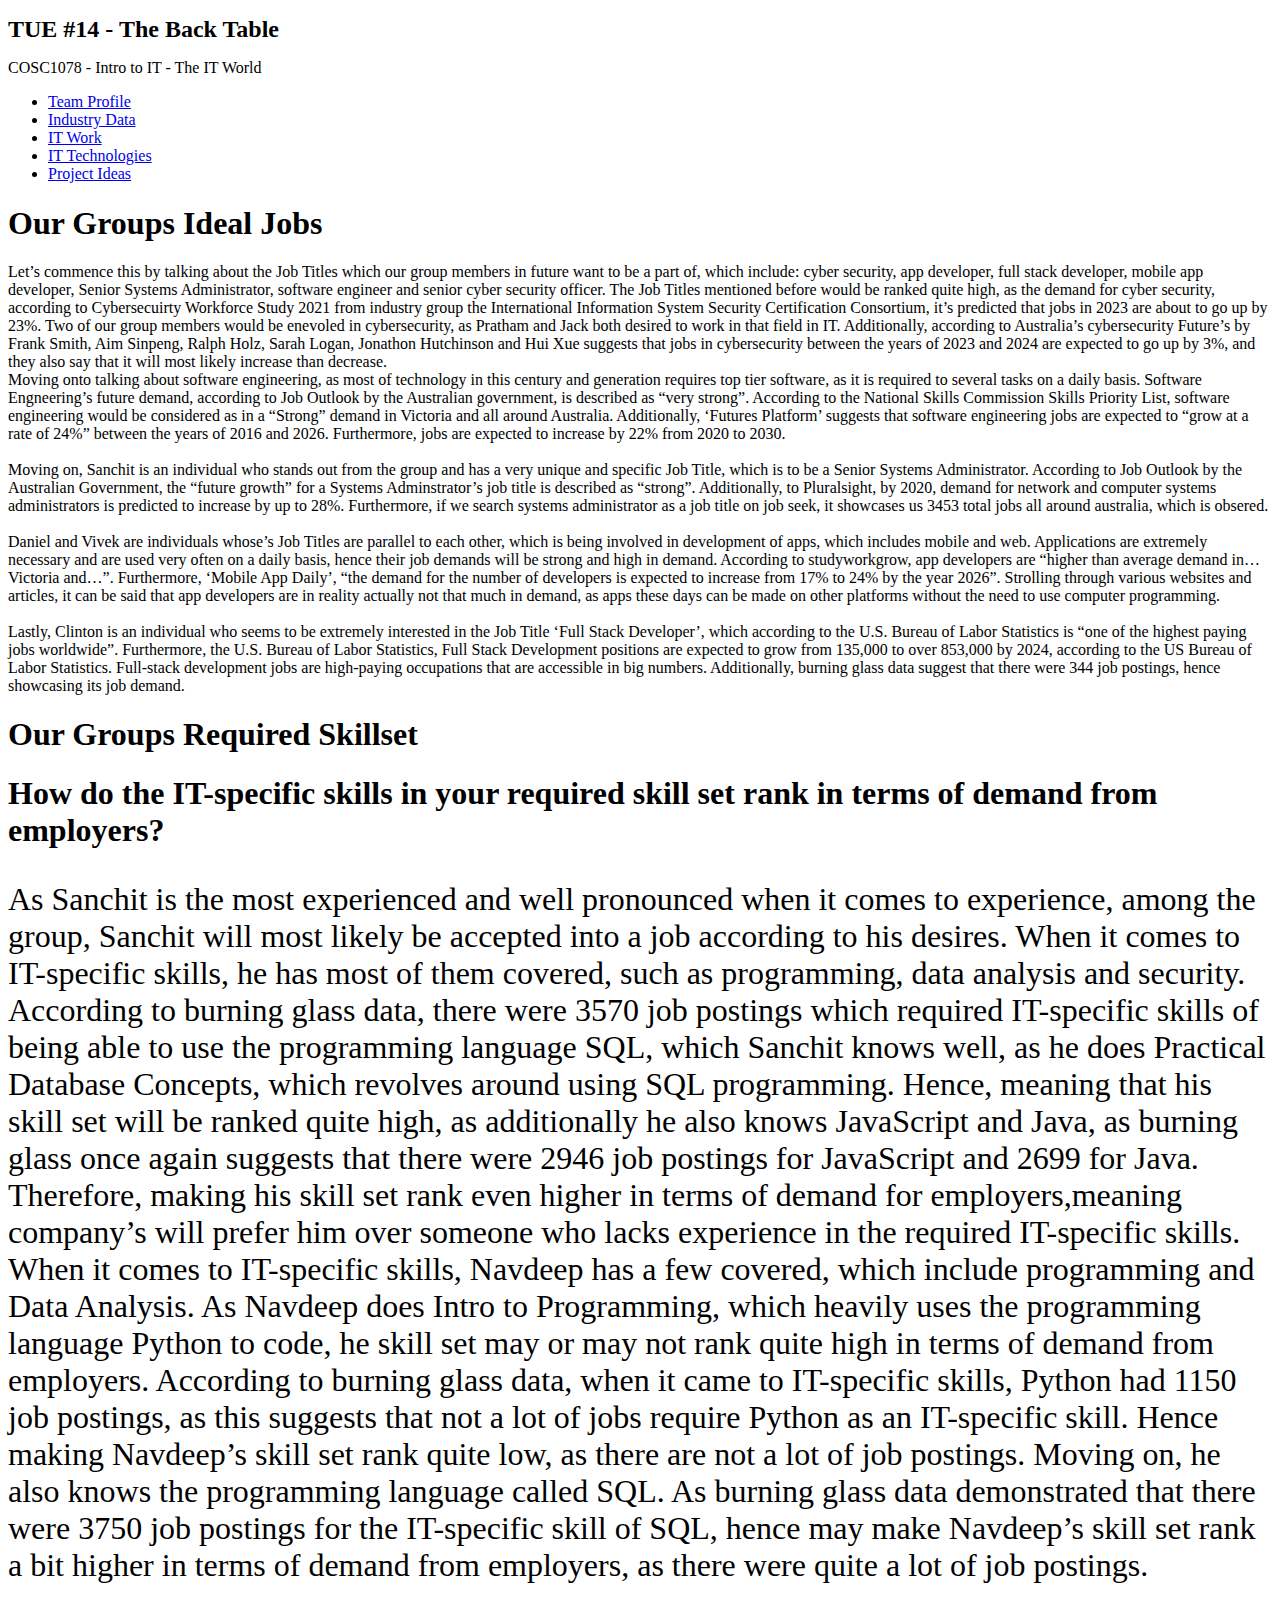
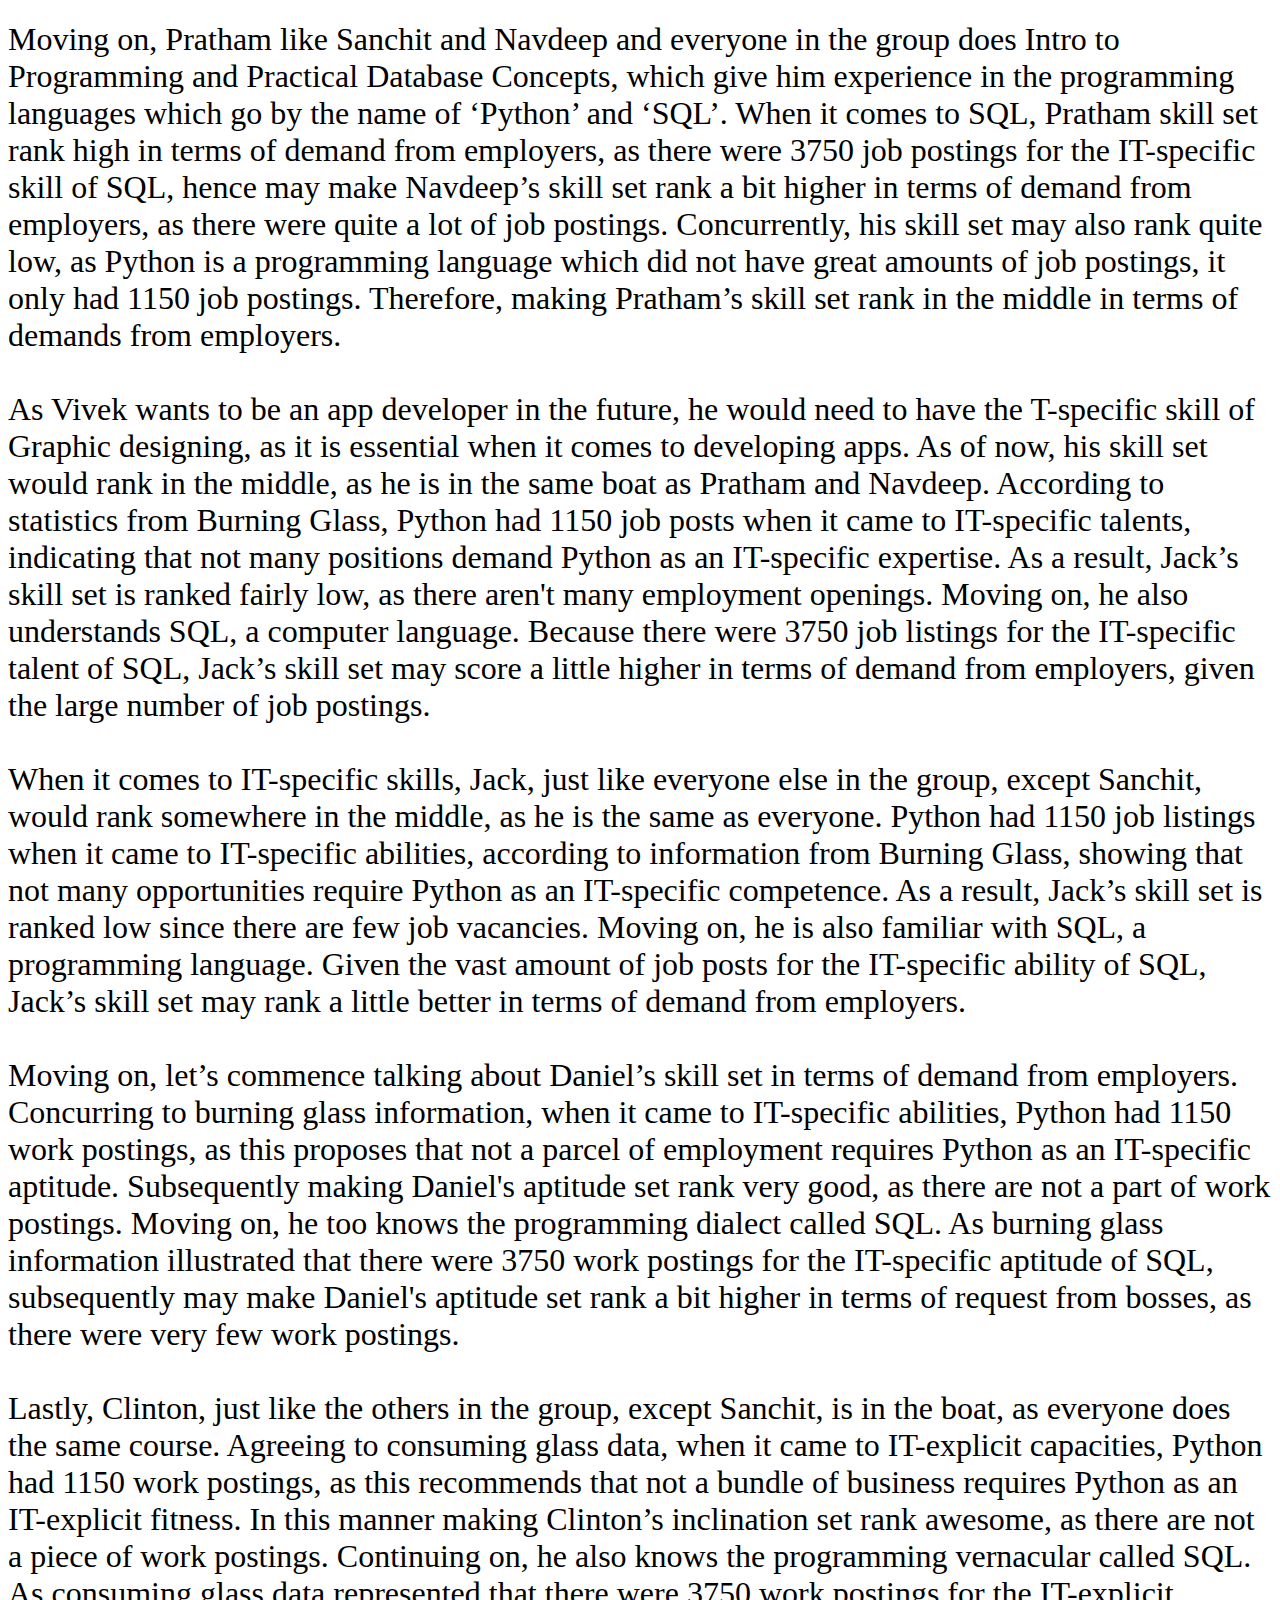
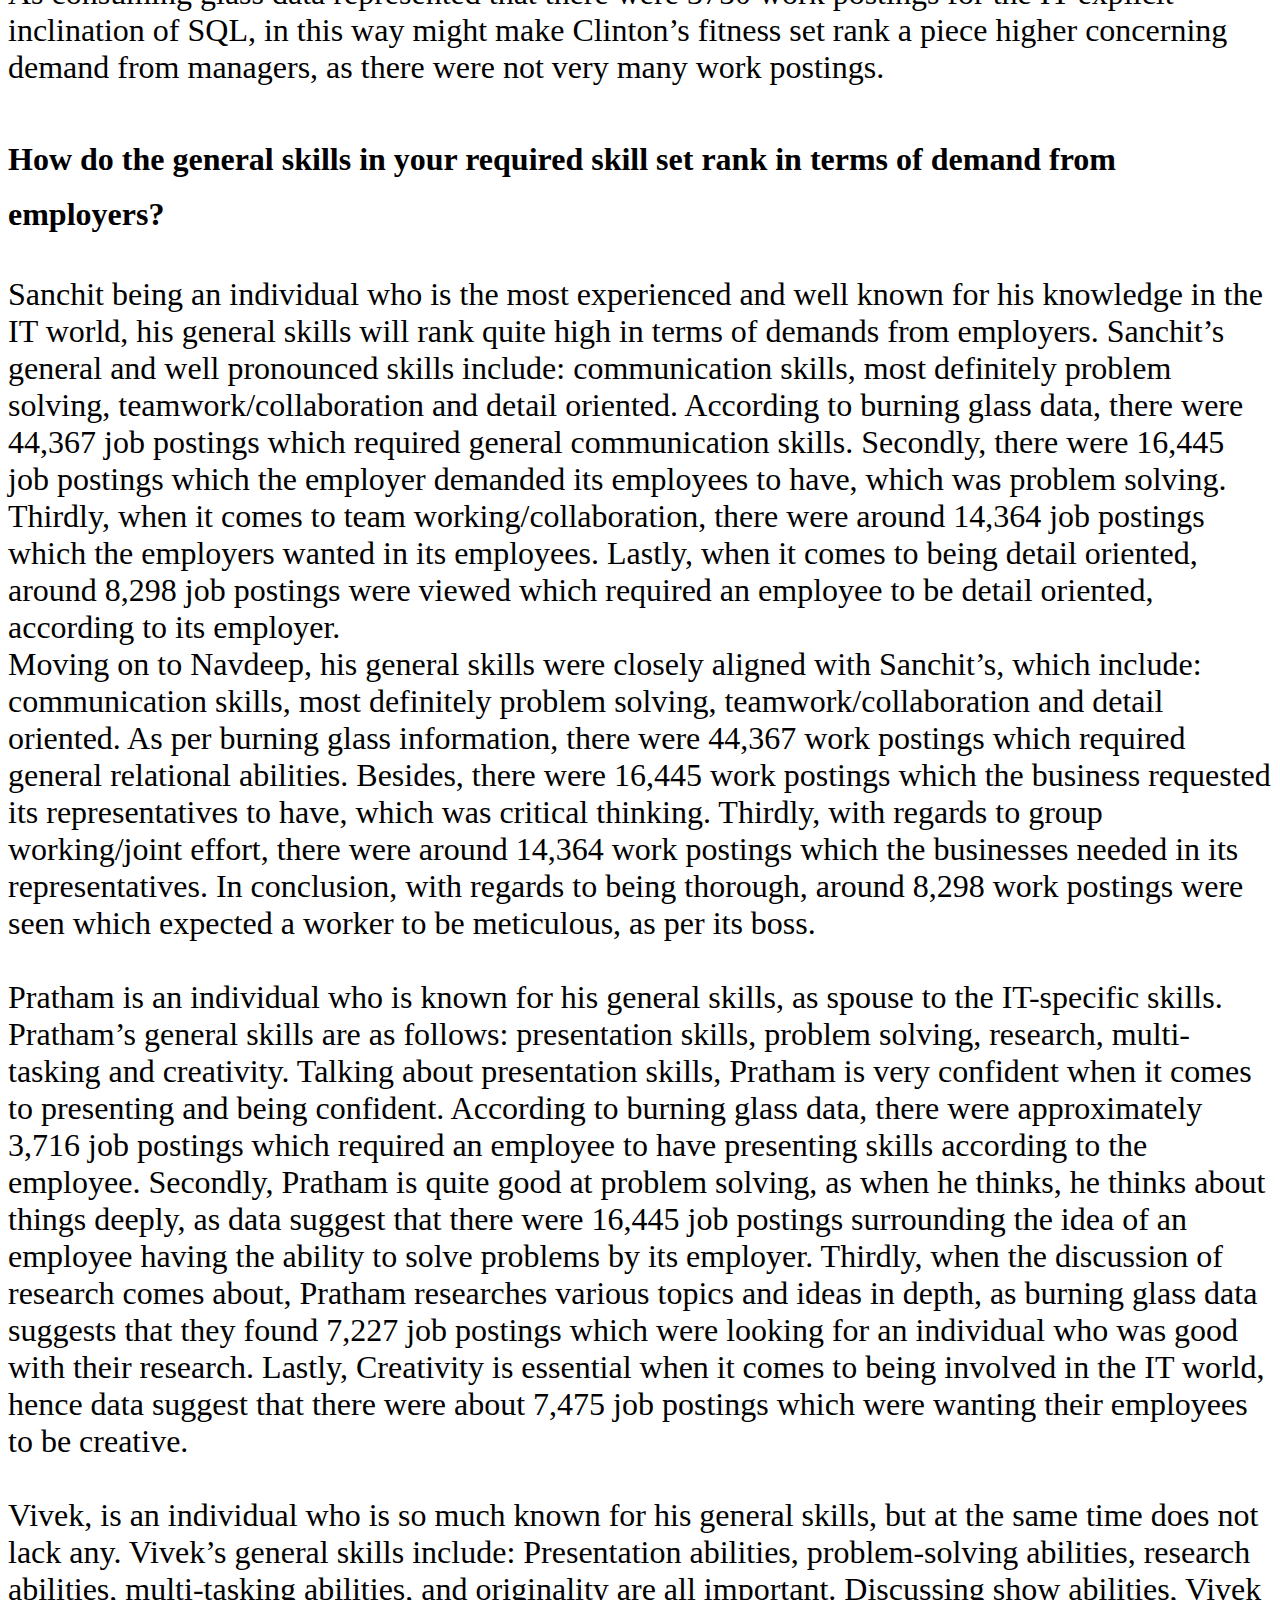
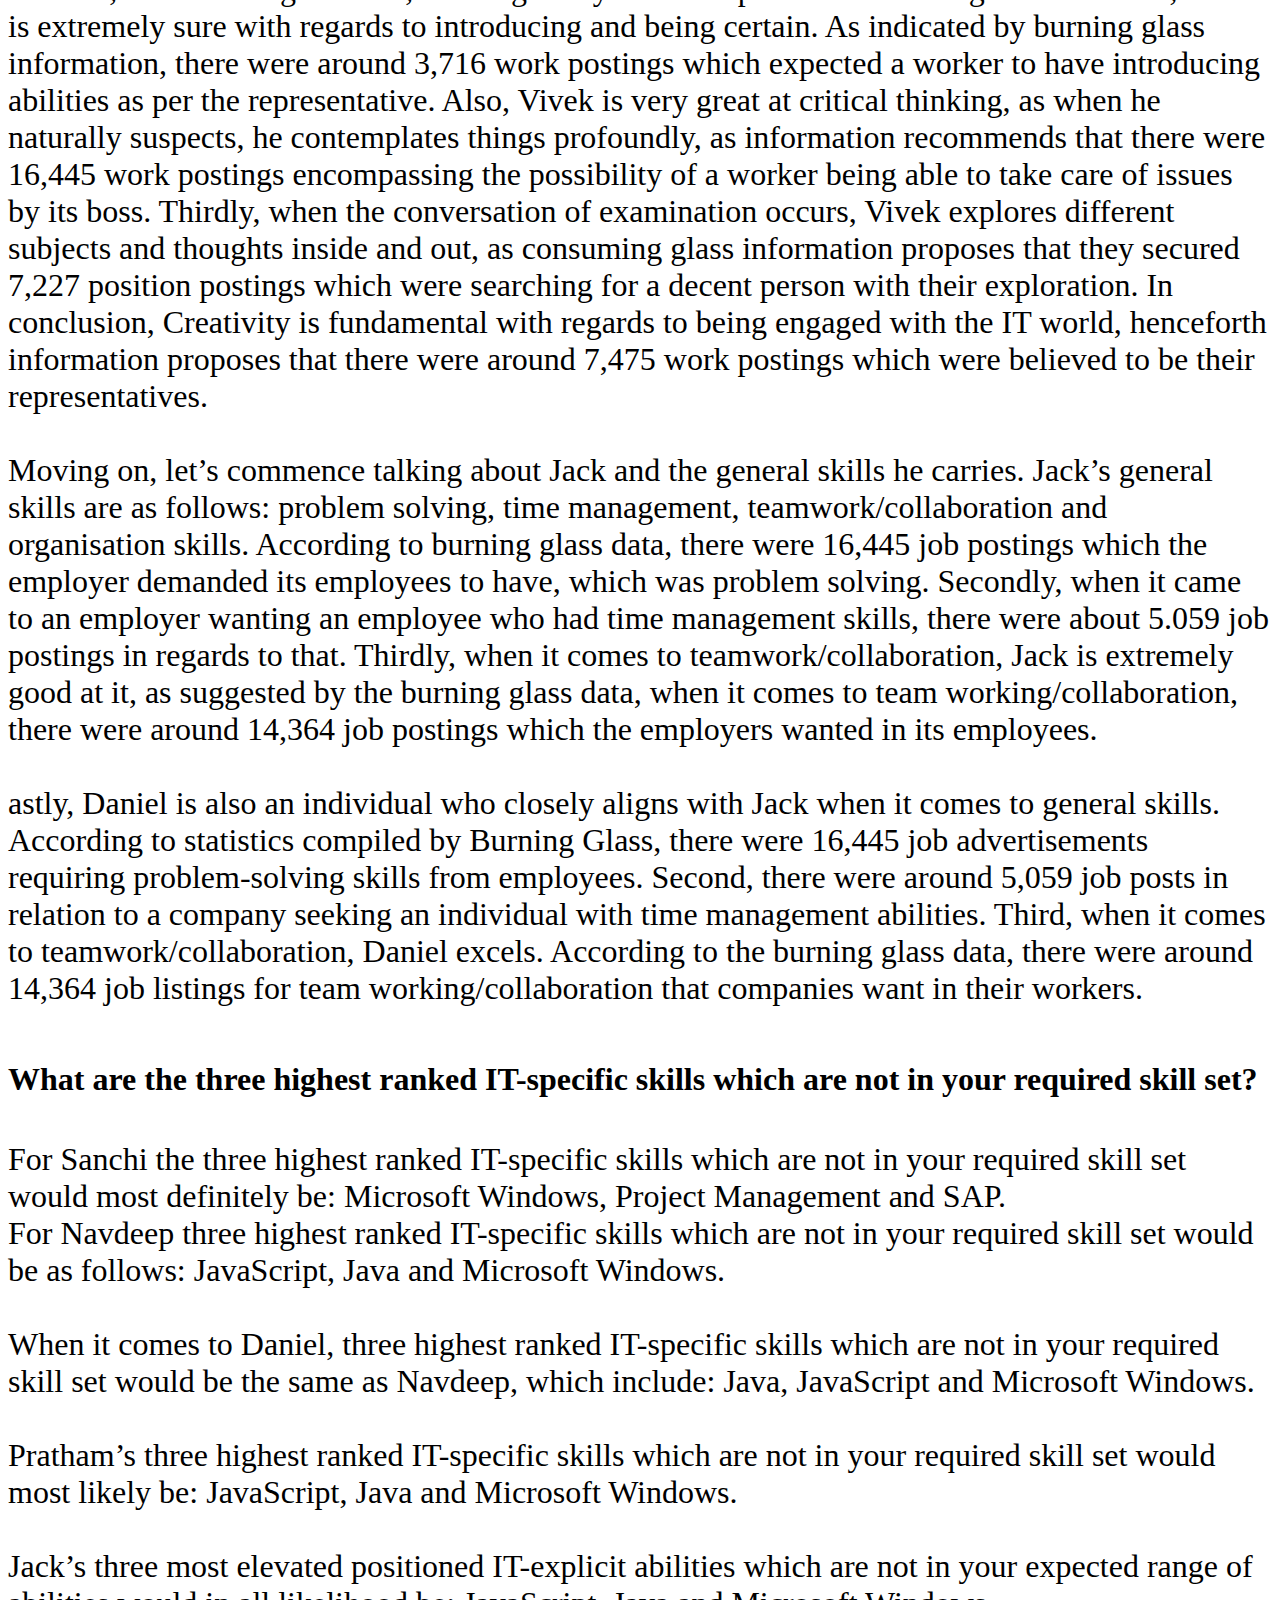
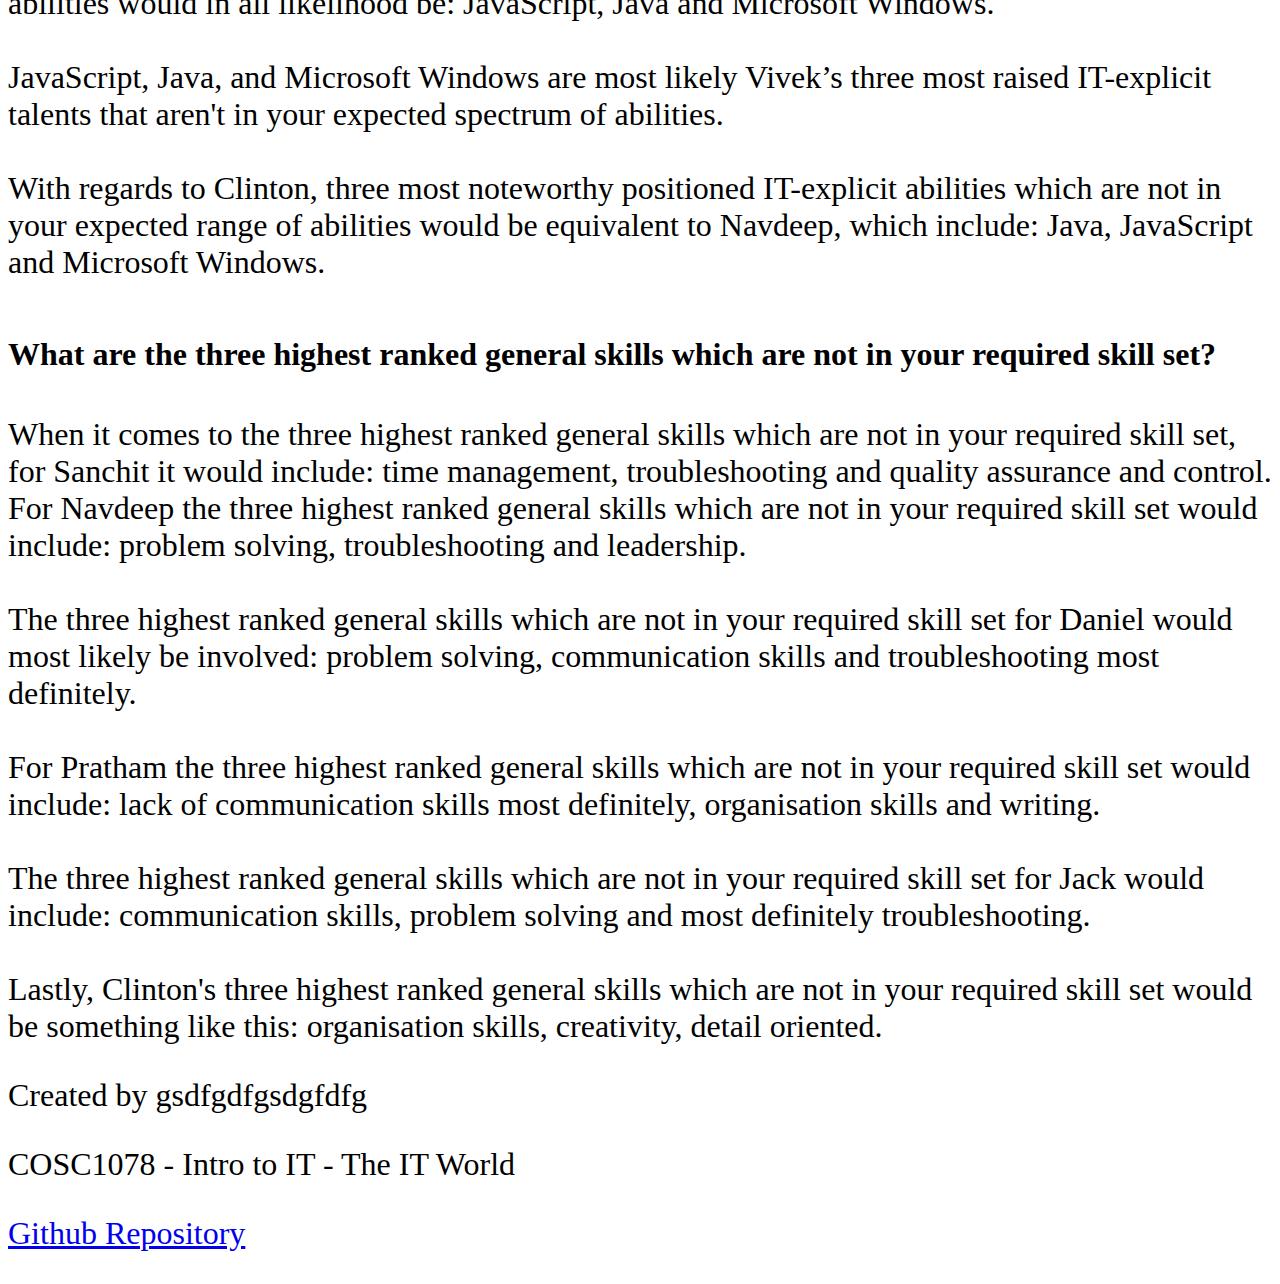
==== commit 84507025: "Update industry-data.html" ====
--- a/industry-data.html
+++ b/industry-data.html
@@ -45,7 +45,7 @@
 
     <div class="card" id="introduction">
         <h1><b>Our Groups Required Skillset</b></h1>
-        <h2><b>How do the IT-specific skills in your required skill set rank in terms of demand from employers?</b></h2>
+        <h2><b><Font size="06">How do the IT-specific skills in your required skill set rank in terms of demand from employers?</b></h2>
         <p>As Sanchit is the most experienced and well pronounced when it comes to experience, among the group, Sanchit will most likely be accepted into a job according to his desires. When it comes to IT-specific skills, he has most of them covered, such as programming, data analysis and security. According to burning glass data, there were 3570 job postings which required IT-specific skills of being able to use the programming language SQL, which Sanchit knows well, as he does Practical Database Concepts, which revolves around using SQL programming. Hence, meaning that his skill set will be ranked quite high, as additionally he also knows JavaScript and Java, as burning glass once again suggests that there were 2946 job postings for JavaScript and 2699 for Java. Therefore, making his skill set rank even higher in terms of demand for employers,meaning company’s will prefer him over someone who lacks experience in the required IT-specific skills.
         <br>When it comes to IT-specific skills, Navdeep has a few covered, which include programming and Data Analysis. As Navdeep does Intro to Programming, which heavily uses the programming language Python to code, he skill set may or may not rank quite high in terms of demand from employers. According to burning glass data, when it came to IT-specific skills, Python had 1150 job postings, as this suggests that not a lot of jobs require Python as an IT-specific skill. Hence making Navdeep’s skill set rank quite low, as there are not a lot of job postings. Moving on, he also knows the programming language called SQL. As burning glass data demonstrated that there were 3750 job postings for the IT-specific skill of SQL, hence may make Navdeep’s skill set rank a bit higher in terms of demand from employers, as there were quite a lot of job postings.</br>
         <br>Moving on, Pratham like Sanchit and Navdeep and everyone in the group does Intro to Programming and Practical Database Concepts, which give him experience in the programming languages which go by the name of ‘Python’ and ‘SQL’. When it comes to SQL, Pratham skill set rank high in terms of demand from employers, as there were 3750 job postings for the IT-specific skill of SQL, hence may make Navdeep’s skill set rank a bit higher in terms of demand from employers, as there were quite a lot of job postings. Concurrently, his skill set may also rank quite low, as Python is a programming language which did not have great amounts of job postings, it only had 1150 job postings. Therefore, making Pratham’s skill set rank in the middle in terms of demands from employers.</br>
@@ -55,7 +55,7 @@
         <br>Lastly, Clinton, just like the others in the group, except Sanchit, is in the boat, as everyone does the same course. Agreeing to consuming glass data, when it came to IT-explicit capacities, Python had 1150 work postings, as this recommends that not a bundle of business requires Python as an IT-explicit fitness. In this manner making Clinton’s inclination set rank awesome, as there are not a piece of work postings. Continuing on, he also knows the programming vernacular called SQL. As consuming glass data represented that there were 3750 work postings for the IT-explicit inclination of SQL, in this way might make Clinton’s fitness set rank a piece higher concerning demand from managers, as there were not very many work postings.</br>
 
         </p>
-        <h2><b>How do the general skills in your required skill set rank in terms of demand from employers?</b></h2>
+        <h2><b><Font size="06">How do the general skills in your required skill set rank in terms of demand from employers?</b></h2>
         <p>Sanchit being an individual who is the most experienced and well known for his knowledge in the IT world, his general skills will rank quite high in terms of demands from employers. Sanchit’s general and well pronounced skills include: communication skills, most definitely problem solving, teamwork/collaboration and detail oriented. According to burning glass data, there were 44,367 job postings which required general communication skills. Secondly, there were 16,445 job postings which the employer demanded its employees to have, which was problem solving. Thirdly, when it comes to team working/collaboration, there were around 14,364 job postings which the employers wanted in its employees. Lastly, when it comes to being detail oriented, around 8,298 job postings were viewed which required an employee to be detail oriented, according to its employer.
         <br>Moving on to Navdeep, his general skills were closely aligned with Sanchit’s, which include: communication skills, most definitely problem solving, teamwork/collaboration and detail oriented. As per burning glass information, there were 44,367 work postings which required general relational abilities. Besides, there were 16,445 work postings which the business requested its representatives to have, which was critical thinking. Thirdly, with regards to group working/joint effort, there were around 14,364 work postings which the businesses needed in its representatives. In conclusion, with regards to being thorough, around 8,298 work postings were seen which expected a worker to be meticulous, as per its boss.</br>
         <br>Pratham is an individual who is known for his general skills, as spouse to the IT-specific skills. Pratham’s general skills are as follows: presentation skills, problem solving, research, multi-tasking and creativity. Talking about presentation skills, Pratham is very confident when it comes to presenting and being confident. According to burning glass data, there were approximately 3,716 job postings which required an employee to have presenting skills according to the employee. Secondly, Pratham is quite good at problem solving, as when he thinks, he thinks about things deeply, as data suggest that there were 16,445 job postings surrounding the idea of an employee having the ability to solve problems by its employer. Thirdly, when the discussion of research comes about, Pratham researches various topics and ideas in depth, as burning glass data suggests that they found 7,227 job postings which were looking for an individual who was good with their research. Lastly, Creativity is essential when it comes to being involved in the IT world, hence data suggest that there were about 7,475 job postings which were wanting their employees to be creative.</br>
@@ -63,7 +63,7 @@
         <br>Moving on, let’s commence talking about Jack and the general skills he carries. Jack’s general skills are as follows: problem solving, time management, teamwork/collaboration and organisation skills. According to burning glass data, there were 16,445 job postings which the employer demanded its employees to have, which was problem solving. Secondly, when it came to an employer wanting an employee who had time management skills, there were about 5.059 job postings in regards to that. Thirdly, when it comes to teamwork/collaboration, Jack is extremely good at it, as suggested by the burning glass data, when it comes to team working/collaboration, there were around 14,364 job postings which the employers wanted in its employees.</br>
         <br>astly, Daniel is also an individual who closely aligns with Jack when it comes to general skills. According to statistics compiled by Burning Glass, there were 16,445 job advertisements requiring problem-solving skills from employees. Second, there were around 5,059 job posts in relation to a company seeking an individual with time management abilities. Third, when it comes to teamwork/collaboration, Daniel excels. According to the burning glass data, there were around 14,364 job listings for team working/collaboration that companies want in their workers.</br>
         </p>
-        <h2><b>What are the three highest ranked IT-specific skills which are not in your required skill set?</b></h2>
+        <h2><b><Font size="06">What are the three highest ranked IT-specific skills which are not in your required skill set?</b></h2>
         <p>For Sanchi the three highest ranked IT-specific skills which are not in your required skill set would most definitely be: Microsoft Windows, Project Management and SAP.
         <br>For Navdeep three highest ranked IT-specific skills which are not in your required skill set would be as follows: JavaScript, Java and Microsoft Windows.</br>
         <br>When it comes to Daniel, three highest ranked IT-specific skills which are not in your required skill set would be the same as Navdeep, which include: Java, JavaScript and Microsoft Windows.</br>
@@ -72,7 +72,7 @@
         <br>JavaScript, Java, and Microsoft Windows are most likely Vivek’s three most raised IT-explicit talents that aren't in your expected spectrum of abilities.</br>
         <br>With regards to Clinton, three most noteworthy positioned IT-explicit abilities which are not in your expected range of abilities would be equivalent to Navdeep, which include: Java, JavaScript and Microsoft Windows.</br>
         </p>
-        <h2><b>What are the three highest ranked general skills which are not in your required skill set?<b></h2>
+        <h2><b><Font size="06">What are the three highest ranked general skills which are not in your required skill set?</b></h2>
         <p>When it comes to the three highest ranked general skills which are not in your required skill set, for Sanchit it would include: time management, troubleshooting and quality assurance and control.
         <br>For Navdeep the three highest ranked general skills which are not in your required skill set would include: problem solving, troubleshooting and leadership.</br>
         <br>The three highest ranked general skills which are not in your required skill set for Daniel would most likely be involved: problem solving, communication skills and troubleshooting most definitely.</br>
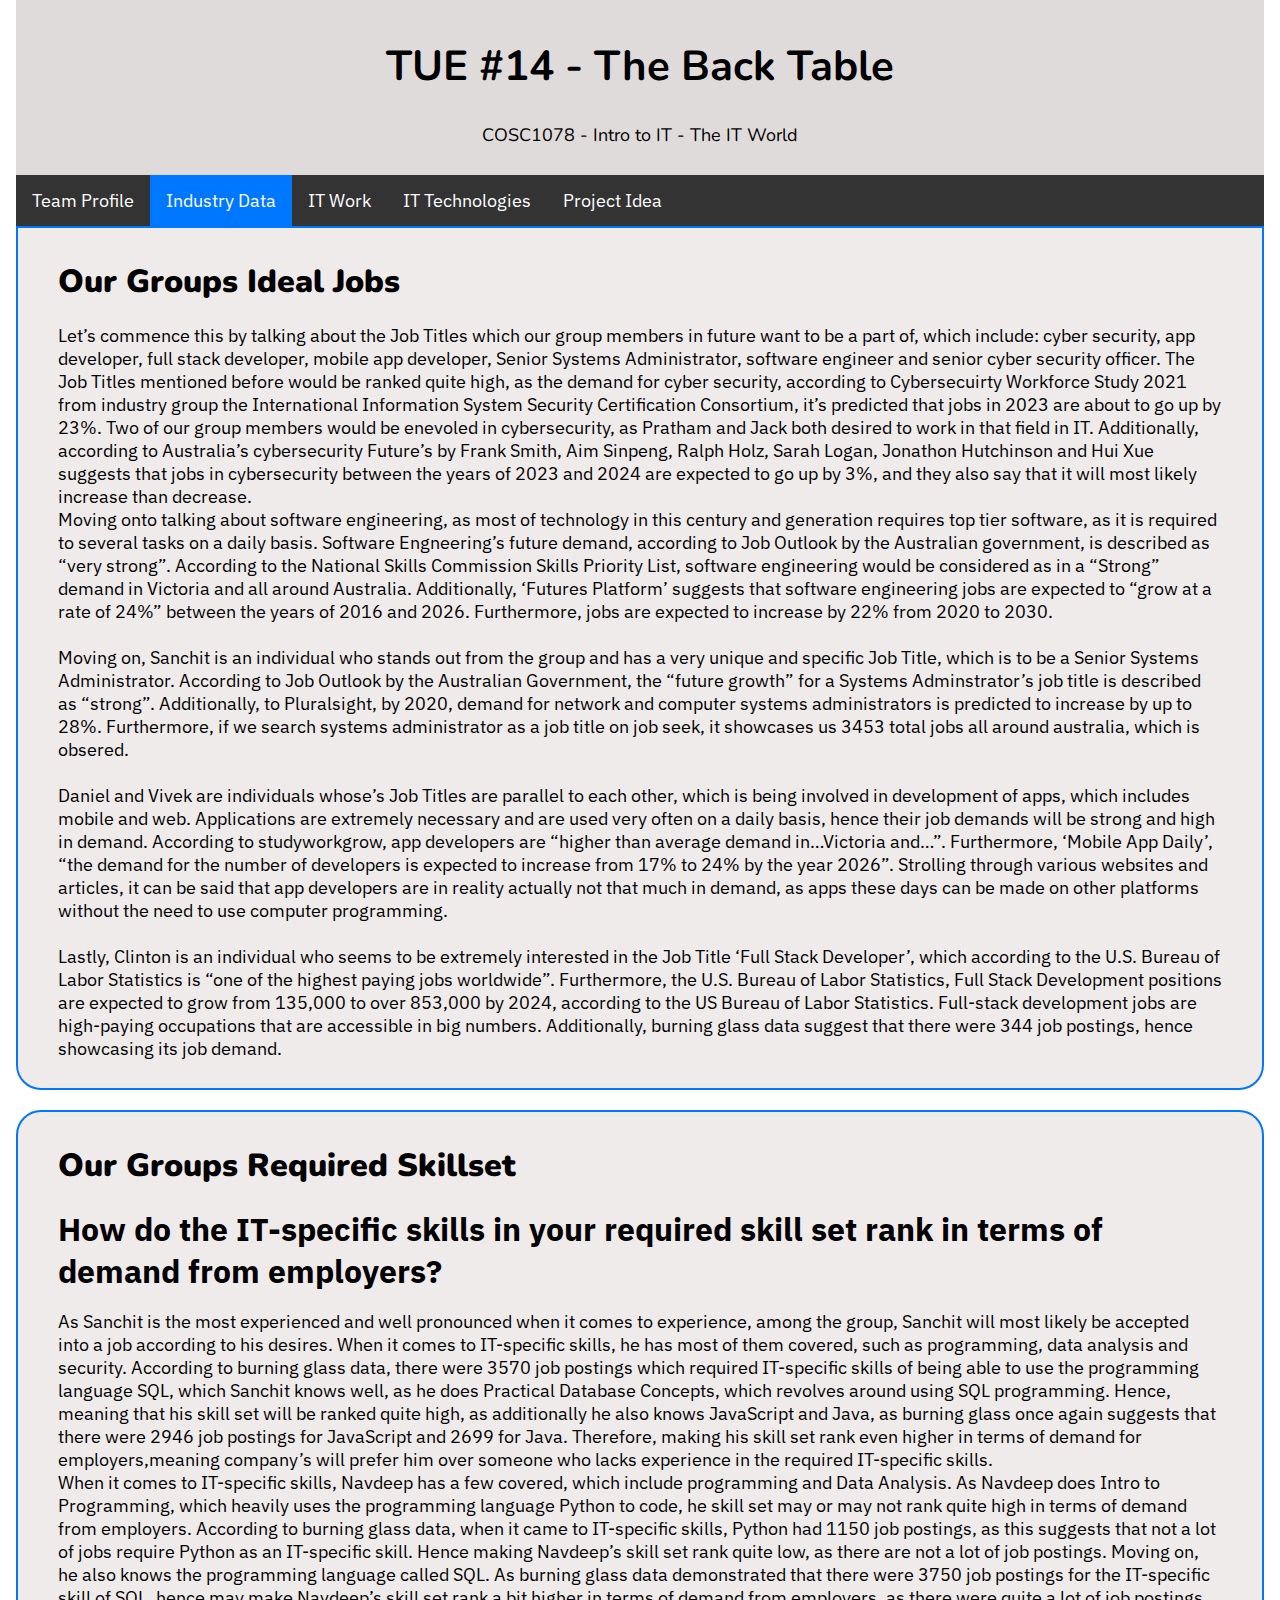
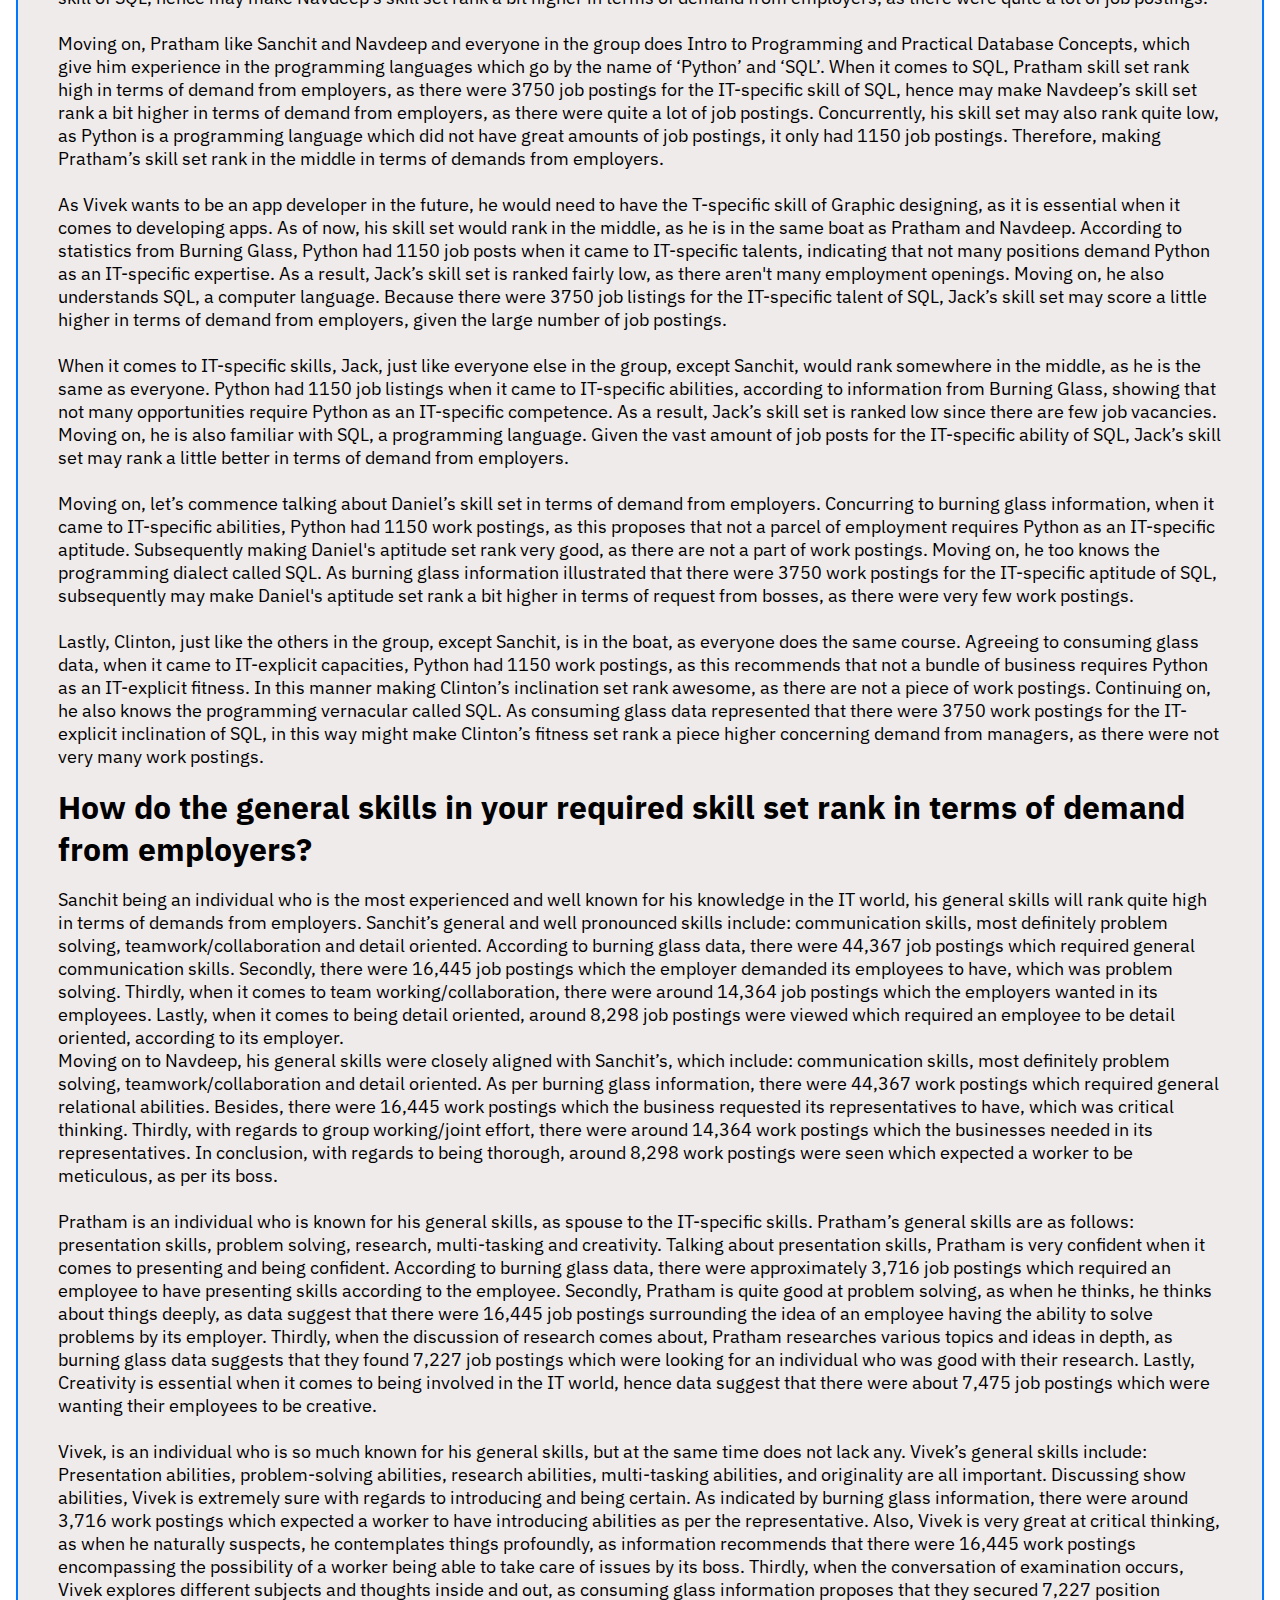
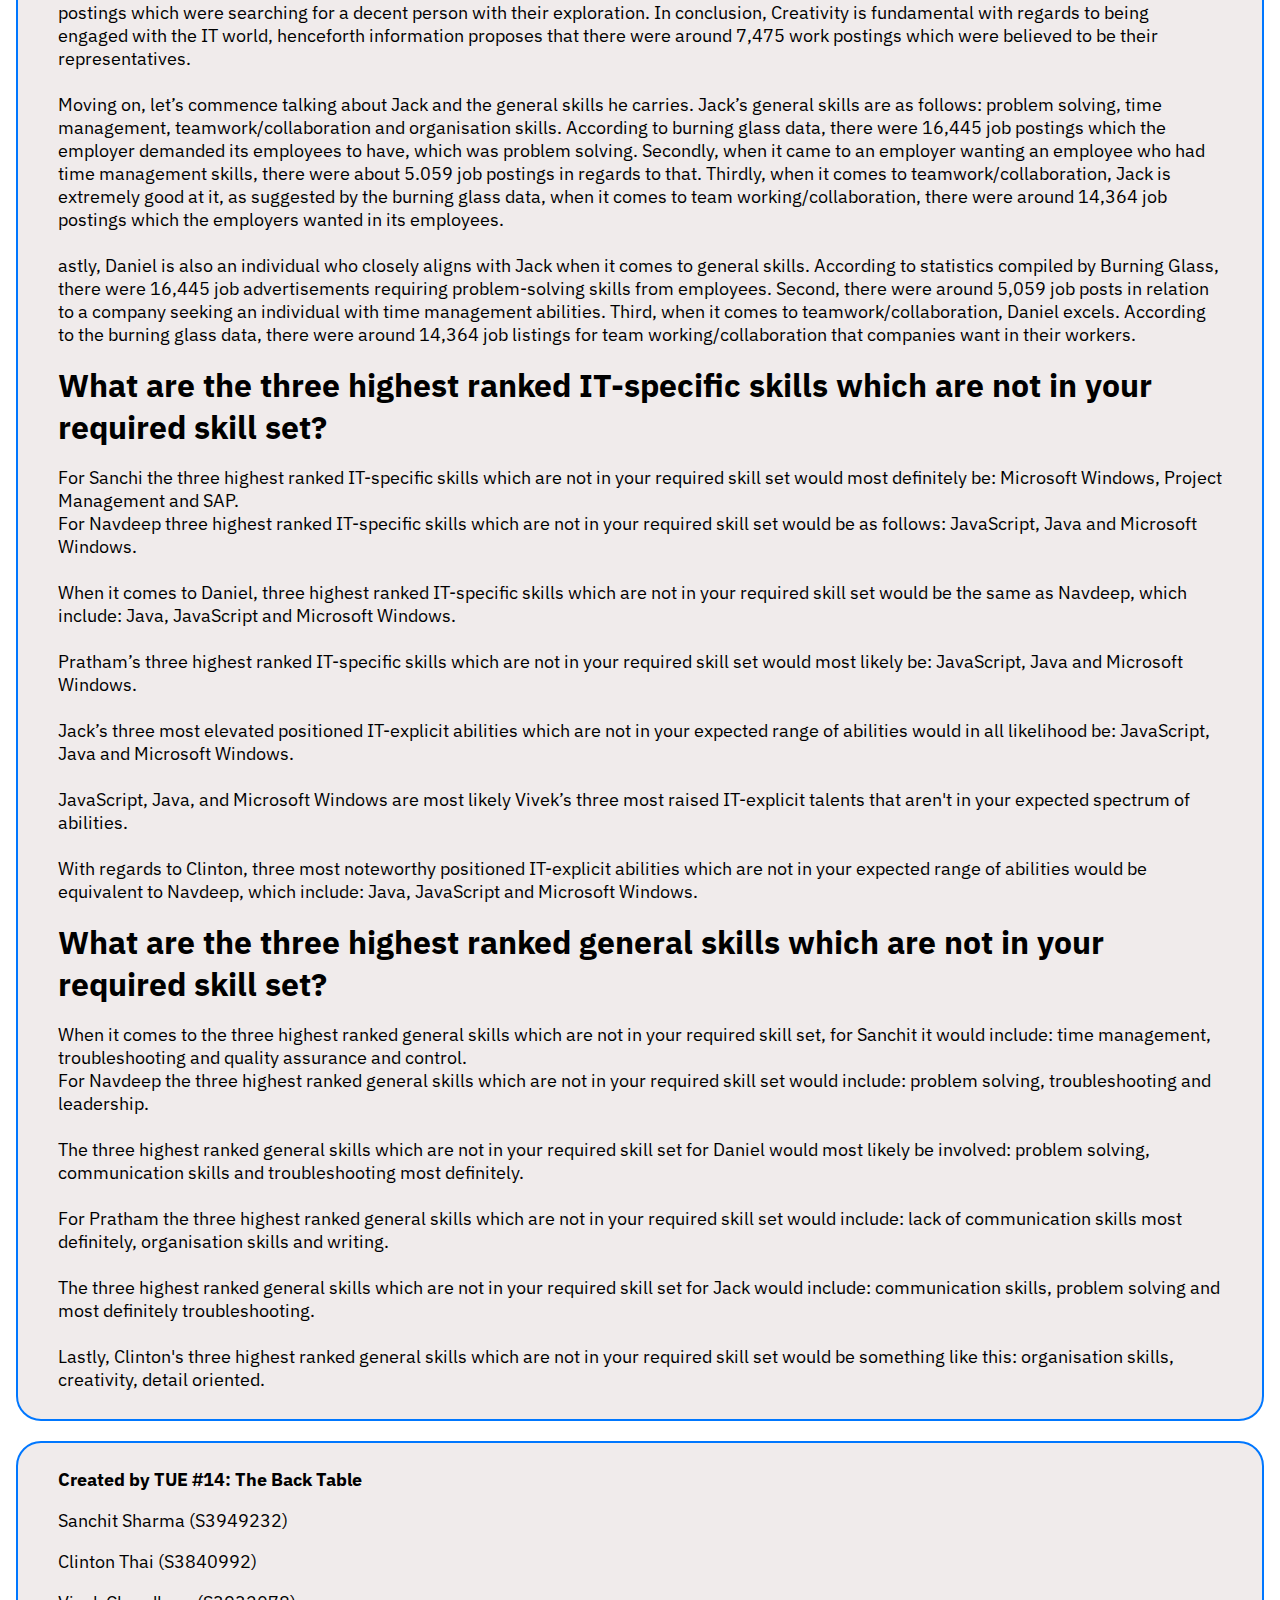
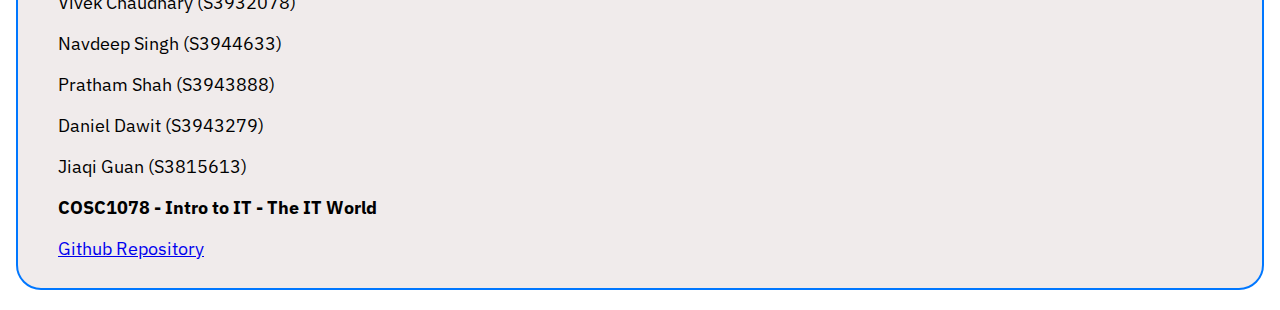
==== commit 01d6b7cd: "Merge branch 'main' of https://github.com/sanchits2003/INTROTOIT2" ====
--- a/industry-data.html
+++ b/industry-data.html
@@ -15,7 +15,7 @@
     <script src="script.js"></script>
     <link rel="stylesheet" href="style.css">
     <link rel="stylesheet" href="slideshow.css">
-    <title>Sanchit Sharma</title>
+    <title>The IT World - Industry Data</title>
 </head>
 
 <body onload="scroll();">
@@ -29,56 +29,212 @@
         <li class="active navli"><a href="industry-data.html">Industry Data</a></li>
         <li class="navli"><a href="it-work.html">IT Work</a></li>
         <li class="navli"><a href="it-technologies.html">IT Technologies</a></li>
-        <li class="navli"><a href="project-ideas.html">Project Ideas</a></li>
+        <li class="navli"><a href="project-idea.html">Project Idea</a></li>
     </ul>
 
     <div class="topcard" id="introduction">
         <h1><b>Our Groups Ideal Jobs</b></h1>
 
-        <p>Let’s commence this by talking about the Job Titles which our group members in future want to be a part of, which include: cyber security, app developer, full stack developer, mobile app developer, Senior Systems Administrator, software engineer and senior cyber security officer. The Job Titles mentioned before would be ranked quite high, as the demand for  cyber security, according to Cybersecuirty Workforce Study 2021 from industry group the International Information System Security Certification Consortium, it’s predicted that jobs in 2023 are about to go up by 23%. Two of our group members would be enevoled in cybersecurity, as Pratham and Jack both desired to work in that field in IT. Additionally, according to Australia’s cybersecurity Future’s by Frank Smith, Aim Sinpeng, Ralph Holz, Sarah Logan, Jonathon Hutchinson and Hui Xue suggests that jobs in cybersecurity between the years of 2023 and 2024 are expected to go up by 3%, and they also say that it will most likely increase than decrease.
-        <br>Moving onto talking about software engineering, as most of technology in this century and generation requires top tier software, as it is required to several tasks on a daily basis. Software Engneering’s future demand, according to Job Outlook by the Australian government, is described as “very strong”. According to the National Skills Commission Skills Priority List, software engineering would be considered as in a “Strong” demand in Victoria and all around Australia. Additionally, ‘Futures Platform’ suggests that software engineering jobs are expected to “grow at a rate of 24%” between the years of 2016 and 2026. Furthermore, jobs are expected to increase by 22% from 2020 to 2030.</br>
-        <br>Moving on, Sanchit is an individual who stands out from the group and has a very unique and specific Job Title, which is to be a Senior Systems Administrator. According to Job Outlook by the Australian Government, the “future growth” for a Systems Adminstrator’s job title is described as “strong”. Additionally, to Pluralsight, by 2020, demand for network and computer systems administrators is predicted to increase by up to 28%. Furthermore, if we search systems administrator as a job title on job seek, it showcases us 3453 total jobs all around australia, which is obsered.</br>
-        <br>Daniel and Vivek are individuals whose’s Job Titles are parallel to each other, which is being involved in development of apps, which includes mobile and web. Applications are extremely necessary and are used very often on a daily basis, hence their job demands will be strong and high in demand. According to studyworkgrow, app developers are “higher than average demand in…Victoria and…”. Furthermore, ‘Mobile App Daily’, “the demand for the number of developers is expected to increase from 17% to 24% by the year 2026”. Strolling through various websites and articles, it can be said that app developers are in reality actually not that much in demand, as apps these days can be made on other platforms without the need to use computer programming.</br>
-        <br>Lastly, Clinton is an individual who seems to be extremely interested in the Job Title ‘Full Stack Developer’, which according to the U.S. Bureau of Labor Statistics is “one of the highest paying jobs worldwide”. Furthermore, the U.S. Bureau of Labor Statistics, Full Stack Development positions are expected to grow from 135,000 to over 853,000 by 2024, according to the US Bureau of Labor Statistics. Full-stack development jobs are high-paying occupations that are accessible in big numbers. Additionally, burning glass data suggest that there were 344 job postings, hence showcasing its job demand.</br>
+        <p>Let’s commence this by talking about the Job Titles which our group members in future want to be a part of,
+            which include: cyber security, app developer, full stack developer, mobile app developer, Senior Systems
+            Administrator, software engineer and senior cyber security officer. The Job Titles mentioned before would be
+            ranked quite high, as the demand for cyber security, according to Cybersecuirty Workforce Study 2021 from
+            industry group the International Information System Security Certification Consortium, it’s predicted that
+            jobs in 2023 are about to go up by 23%. Two of our group members would be enevoled in cybersecurity, as
+            Pratham and Jack both desired to work in that field in IT. Additionally, according to Australia’s
+            cybersecurity Future’s by Frank Smith, Aim Sinpeng, Ralph Holz, Sarah Logan, Jonathon Hutchinson and Hui Xue
+            suggests that jobs in cybersecurity between the years of 2023 and 2024 are expected to go up by 3%, and they
+            also say that it will most likely increase than decrease.
+            <br>Moving onto talking about software engineering, as most of technology in this century and generation
+            requires top tier software, as it is required to several tasks on a daily basis. Software Engneering’s
+            future demand, according to Job Outlook by the Australian government, is described as “very strong”.
+            According to the National Skills Commission Skills Priority List, software engineering would be considered
+            as in a “Strong” demand in Victoria and all around Australia. Additionally, ‘Futures Platform’ suggests that
+            software engineering jobs are expected to “grow at a rate of 24%” between the years of 2016 and 2026.
+            Furthermore, jobs are expected to increase by 22% from 2020 to 2030.</br>
+            <br>Moving on, Sanchit is an individual who stands out from the group and has a very unique and specific Job
+            Title, which is to be a Senior Systems Administrator. According to Job Outlook by the Australian Government,
+            the “future growth” for a Systems Adminstrator’s job title is described as “strong”. Additionally, to
+            Pluralsight, by 2020, demand for network and computer systems administrators is predicted to increase by up
+            to 28%. Furthermore, if we search systems administrator as a job title on job seek, it showcases us 3453
+            total jobs all around australia, which is obsered.</br>
+            <br>Daniel and Vivek are individuals whose’s Job Titles are parallel to each other, which is being involved
+            in development of apps, which includes mobile and web. Applications are extremely necessary and are used
+            very often on a daily basis, hence their job demands will be strong and high in demand. According to
+            studyworkgrow, app developers are “higher than average demand in…Victoria and…”. Furthermore, ‘Mobile App
+            Daily’, “the demand for the number of developers is expected to increase from 17% to 24% by the year 2026”.
+            Strolling through various websites and articles, it can be said that app developers are in reality actually
+            not that much in demand, as apps these days can be made on other platforms without the need to use computer
+            programming.</br>
+            <br>Lastly, Clinton is an individual who seems to be extremely interested in the Job Title ‘Full Stack
+            Developer’, which according to the U.S. Bureau of Labor Statistics is “one of the highest paying jobs
+            worldwide”. Furthermore, the U.S. Bureau of Labor Statistics, Full Stack Development positions are expected
+            to grow from 135,000 to over 853,000 by 2024, according to the US Bureau of Labor Statistics. Full-stack
+            development jobs are high-paying occupations that are accessible in big numbers. Additionally, burning glass
+            data suggest that there were 344 job postings, hence showcasing its job demand.</br>
         </p>
     </div>
 
     <div class="card" id="introduction">
         <h1><b>Our Groups Required Skillset</b></h1>
-        <h2><b><Font size="06">How do the IT-specific skills in your required skill set rank in terms of demand from employers?</b></h2>
-        <p>As Sanchit is the most experienced and well pronounced when it comes to experience, among the group, Sanchit will most likely be accepted into a job according to his desires. When it comes to IT-specific skills, he has most of them covered, such as programming, data analysis and security. According to burning glass data, there were 3570 job postings which required IT-specific skills of being able to use the programming language SQL, which Sanchit knows well, as he does Practical Database Concepts, which revolves around using SQL programming. Hence, meaning that his skill set will be ranked quite high, as additionally he also knows JavaScript and Java, as burning glass once again suggests that there were 2946 job postings for JavaScript and 2699 for Java. Therefore, making his skill set rank even higher in terms of demand for employers,meaning company’s will prefer him over someone who lacks experience in the required IT-specific skills.
-        <br>When it comes to IT-specific skills, Navdeep has a few covered, which include programming and Data Analysis. As Navdeep does Intro to Programming, which heavily uses the programming language Python to code, he skill set may or may not rank quite high in terms of demand from employers. According to burning glass data, when it came to IT-specific skills, Python had 1150 job postings, as this suggests that not a lot of jobs require Python as an IT-specific skill. Hence making Navdeep’s skill set rank quite low, as there are not a lot of job postings. Moving on, he also knows the programming language called SQL. As burning glass data demonstrated that there were 3750 job postings for the IT-specific skill of SQL, hence may make Navdeep’s skill set rank a bit higher in terms of demand from employers, as there were quite a lot of job postings.</br>
-        <br>Moving on, Pratham like Sanchit and Navdeep and everyone in the group does Intro to Programming and Practical Database Concepts, which give him experience in the programming languages which go by the name of ‘Python’ and ‘SQL’. When it comes to SQL, Pratham skill set rank high in terms of demand from employers, as there were 3750 job postings for the IT-specific skill of SQL, hence may make Navdeep’s skill set rank a bit higher in terms of demand from employers, as there were quite a lot of job postings. Concurrently, his skill set may also rank quite low, as Python is a programming language which did not have great amounts of job postings, it only had 1150 job postings. Therefore, making Pratham’s skill set rank in the middle in terms of demands from employers.</br>
-        <br>As Vivek wants to be an app developer in the future, he would need to have the T-specific skill of Graphic designing, as it is essential when it comes to developing apps. As of now, his skill set would rank in the middle, as he is in the same boat as Pratham and Navdeep. According to statistics from Burning Glass, Python had 1150 job posts when it came to IT-specific talents, indicating that not many positions demand Python as an IT-specific expertise. As a result, Jack’s skill set is ranked fairly low, as there aren't many employment openings. Moving on, he also understands SQL, a computer language. Because there were 3750 job listings for the IT-specific talent of SQL, Jack’s skill set may score a little higher in terms of demand from employers, given the large number of job postings.</br>
-        <br>When it comes to IT-specific skills, Jack, just like everyone else in the group, except Sanchit, would rank somewhere in the middle, as he is the same as everyone. Python had 1150 job listings when it came to IT-specific abilities, according to information from Burning Glass, showing that not many opportunities require Python as an IT-specific competence. As a result, Jack’s skill set is ranked low since there are few job vacancies. Moving on, he is also familiar with SQL, a programming language. Given the vast amount of job posts for the IT-specific ability of SQL, Jack’s skill set may rank a little better in terms of demand from employers.</br>
-        <br>Moving on, let’s commence talking about Daniel’s skill set in terms of demand from employers. Concurring to burning glass information, when it came to IT-specific abilities, Python had 1150 work postings, as this proposes that not a parcel of employment requires Python as an IT-specific aptitude. Subsequently making Daniel's aptitude set rank very good, as there are  not a part of work postings. Moving on, he too knows the programming dialect called SQL. As burning glass information    illustrated that there were 3750 work postings for the IT-specific aptitude of SQL, subsequently may make Daniel's aptitude set rank a bit higher in terms of request from bosses, as there were very few work postings.</br>
-        <br>Lastly, Clinton, just like the others in the group, except Sanchit, is in the boat, as everyone does the same course. Agreeing to consuming glass data, when it came to IT-explicit capacities, Python had 1150 work postings, as this recommends that not a bundle of business requires Python as an IT-explicit fitness. In this manner making Clinton’s inclination set rank awesome, as there are not a piece of work postings. Continuing on, he also knows the programming vernacular called SQL. As consuming glass data represented that there were 3750 work postings for the IT-explicit inclination of SQL, in this way might make Clinton’s fitness set rank a piece higher concerning demand from managers, as there were not very many work postings.</br>
-
-        </p>
-        <h2><b><Font size="06">How do the general skills in your required skill set rank in terms of demand from employers?</b></h2>
-        <p>Sanchit being an individual who is the most experienced and well known for his knowledge in the IT world, his general skills will rank quite high in terms of demands from employers. Sanchit’s general and well pronounced skills include: communication skills, most definitely problem solving, teamwork/collaboration and detail oriented. According to burning glass data, there were 44,367 job postings which required general communication skills. Secondly, there were 16,445 job postings which the employer demanded its employees to have, which was problem solving. Thirdly, when it comes to team working/collaboration, there were around 14,364 job postings which the employers wanted in its employees. Lastly, when it comes to being detail oriented, around 8,298 job postings were viewed which required an employee to be detail oriented, according to its employer.
-        <br>Moving on to Navdeep, his general skills were closely aligned with Sanchit’s, which include: communication skills, most definitely problem solving, teamwork/collaboration and detail oriented. As per burning glass information, there were 44,367 work postings which required general relational abilities. Besides, there were 16,445 work postings which the business requested its representatives to have, which was critical thinking. Thirdly, with regards to group working/joint effort, there were around 14,364 work postings which the businesses needed in its representatives. In conclusion, with regards to being thorough, around 8,298 work postings were seen which expected a worker to be meticulous, as per its boss.</br>
-        <br>Pratham is an individual who is known for his general skills, as spouse to the IT-specific skills. Pratham’s general skills are as follows: presentation skills, problem solving, research, multi-tasking and creativity. Talking about presentation skills, Pratham is very confident when it comes to presenting and being confident. According to burning glass data, there were approximately 3,716 job postings which required an employee to have presenting skills according to the employee. Secondly, Pratham is quite good at problem solving, as when he thinks, he thinks about things deeply, as data suggest that there were 16,445 job postings surrounding the idea of an employee having the ability to solve problems by its employer. Thirdly, when the discussion of research comes about, Pratham researches various topics and ideas in depth, as burning glass data suggests that they found 7,227 job postings which were looking for an individual who was good with their research. Lastly, Creativity is essential when it comes to being involved in the IT world, hence data suggest that there were about 7,475 job postings which were wanting their employees to be creative.</br>
-        <br>Vivek, is an individual who is so much known for his general skills, but at the same time does not lack any. Vivek’s general skills include: Presentation abilities, problem-solving abilities, research abilities, multi-tasking abilities, and originality are all important. Discussing show abilities, Vivek is extremely sure with regards to introducing and being certain. As indicated by burning glass information, there were around 3,716 work postings which expected a worker to have introducing abilities as per the representative. Also, Vivek is very great at critical thinking, as when he naturally suspects, he contemplates things profoundly, as information recommends that there were 16,445 work postings encompassing the possibility of a worker being able to take care of issues by its boss. Thirdly, when the conversation of examination occurs, Vivek explores different subjects and thoughts inside and out, as consuming glass information proposes that they secured 7,227 position postings which were searching for a decent person with their exploration. In conclusion, Creativity is fundamental with regards to being engaged with the IT world, henceforth information proposes that there were around 7,475 work postings which were believed to be their representatives.</br>
-        <br>Moving on, let’s commence talking about Jack and the general skills he carries. Jack’s general skills are as follows: problem solving, time management, teamwork/collaboration and organisation skills. According to burning glass data, there were 16,445 job postings which the employer demanded its employees to have, which was problem solving. Secondly, when it came to an employer wanting an employee who had time management skills, there were about 5.059 job postings in regards to that. Thirdly, when it comes to teamwork/collaboration, Jack is extremely good at it, as suggested by the burning glass data, when it comes to team working/collaboration, there were around 14,364 job postings which the employers wanted in its employees.</br>
-        <br>astly, Daniel is also an individual who closely aligns with Jack when it comes to general skills. According to statistics compiled by Burning Glass, there were 16,445 job advertisements requiring problem-solving skills from employees. Second, there were around 5,059 job posts in relation to a company seeking an individual with time management abilities. Third, when it comes to teamwork/collaboration, Daniel excels. According to the burning glass data, there were around 14,364 job listings for team working/collaboration that companies want in their workers.</br>
-        </p>
-        <h2><b><Font size="06">What are the three highest ranked IT-specific skills which are not in your required skill set?</b></h2>
-        <p>For Sanchi the three highest ranked IT-specific skills which are not in your required skill set would most definitely be: Microsoft Windows, Project Management and SAP.
-        <br>For Navdeep three highest ranked IT-specific skills which are not in your required skill set would be as follows: JavaScript, Java and Microsoft Windows.</br>
-        <br>When it comes to Daniel, three highest ranked IT-specific skills which are not in your required skill set would be the same as Navdeep, which include: Java, JavaScript and Microsoft Windows.</br>
-        <br>Pratham’s three highest ranked IT-specific skills which are not in your required skill set would most likely be: JavaScript, Java and Microsoft Windows.</br>
-        <br>Jack’s three most elevated positioned IT-explicit abilities which are not in your expected range of abilities would in all likelihood be: JavaScript, Java and Microsoft Windows.</br>
-        <br>JavaScript, Java, and Microsoft Windows are most likely Vivek’s three most raised IT-explicit talents that aren't in your expected spectrum of abilities.</br>
-        <br>With regards to Clinton, three most noteworthy positioned IT-explicit abilities which are not in your expected range of abilities would be equivalent to Navdeep, which include: Java, JavaScript and Microsoft Windows.</br>
-        </p>
-        <h2><b><Font size="06">What are the three highest ranked general skills which are not in your required skill set?</b></h2>
-        <p>When it comes to the three highest ranked general skills which are not in your required skill set, for Sanchit it would include: time management, troubleshooting and quality assurance and control.
-        <br>For Navdeep the three highest ranked general skills which are not in your required skill set would include: problem solving, troubleshooting and leadership.</br>
-        <br>The three highest ranked general skills which are not in your required skill set for Daniel would most likely be involved: problem solving, communication skills and troubleshooting most definitely.</br>
-        <br>For Pratham the three highest ranked general skills which are not in your required skill set would include: lack of communication skills most definitely, organisation skills and writing.</br>
-        <br>The three highest ranked general skills which are not in your required skill set for Jack would include: communication skills, problem solving and most definitely troubleshooting.</br>
-        <br>Lastly, Clinton's three highest ranked general skills which are not in your required skill set would be something like this: organisation skills, creativity, detail oriented.</br>
+        <h2><b>
+                <Font size="06">How do the IT-specific skills in your required skill set rank in terms of demand from
+                    employers?
+            </b></h2>
+        <p>As Sanchit is the most experienced and well pronounced when it comes to experience, among the group, Sanchit
+            will most likely be accepted into a job according to his desires. When it comes to IT-specific skills, he
+            has most of them covered, such as programming, data analysis and security. According to burning glass data,
+            there were 3570 job postings which required IT-specific skills of being able to use the programming language
+            SQL, which Sanchit knows well, as he does Practical Database Concepts, which revolves around using SQL
+            programming. Hence, meaning that his skill set will be ranked quite high, as additionally he also knows
+            JavaScript and Java, as burning glass once again suggests that there were 2946 job postings for JavaScript
+            and 2699 for Java. Therefore, making his skill set rank even higher in terms of demand for employers,meaning
+            company’s will prefer him over someone who lacks experience in the required IT-specific skills.
+            <br>When it comes to IT-specific skills, Navdeep has a few covered, which include programming and Data
+            Analysis. As Navdeep does Intro to Programming, which heavily uses the programming language Python to code,
+            he skill set may or may not rank quite high in terms of demand from employers. According to burning glass
+            data, when it came to IT-specific skills, Python had 1150 job postings, as this suggests that not a lot of
+            jobs require Python as an IT-specific skill. Hence making Navdeep’s skill set rank quite low, as there are
+            not a lot of job postings. Moving on, he also knows the programming language called SQL. As burning glass
+            data demonstrated that there were 3750 job postings for the IT-specific skill of SQL, hence may make
+            Navdeep’s skill set rank a bit higher in terms of demand from employers, as there were quite a lot of job
+            postings.</br>
+            <br>Moving on, Pratham like Sanchit and Navdeep and everyone in the group does Intro to Programming and
+            Practical Database Concepts, which give him experience in the programming languages which go by the name of
+            ‘Python’ and ‘SQL’. When it comes to SQL, Pratham skill set rank high in terms of demand from employers, as
+            there were 3750 job postings for the IT-specific skill of SQL, hence may make Navdeep’s skill set rank a bit
+            higher in terms of demand from employers, as there were quite a lot of job postings. Concurrently, his skill
+            set may also rank quite low, as Python is a programming language which did not have great amounts of job
+            postings, it only had 1150 job postings. Therefore, making Pratham’s skill set rank in the middle in terms
+            of demands from employers.</br>
+            <br>As Vivek wants to be an app developer in the future, he would need to have the T-specific skill of
+            Graphic designing, as it is essential when it comes to developing apps. As of now, his skill set would rank
+            in the middle, as he is in the same boat as Pratham and Navdeep. According to statistics from Burning Glass,
+            Python had 1150 job posts when it came to IT-specific talents, indicating that not many positions demand
+            Python as an IT-specific expertise. As a result, Jack’s skill set is ranked fairly low, as there aren't many
+            employment openings. Moving on, he also understands SQL, a computer language. Because there were 3750 job
+            listings for the IT-specific talent of SQL, Jack’s skill set may score a little higher in terms of demand
+            from employers, given the large number of job postings.</br>
+            <br>When it comes to IT-specific skills, Jack, just like everyone else in the group, except Sanchit, would
+            rank somewhere in the middle, as he is the same as everyone. Python had 1150 job listings when it came to
+            IT-specific abilities, according to information from Burning Glass, showing that not many opportunities
+            require Python as an IT-specific competence. As a result, Jack’s skill set is ranked low since there are few
+            job vacancies. Moving on, he is also familiar with SQL, a programming language. Given the vast amount of job
+            posts for the IT-specific ability of SQL, Jack’s skill set may rank a little better in terms of demand from
+            employers.</br>
+            <br>Moving on, let’s commence talking about Daniel’s skill set in terms of demand from employers. Concurring
+            to burning glass information, when it came to IT-specific abilities, Python had 1150 work postings, as this
+            proposes that not a parcel of employment requires Python as an IT-specific aptitude. Subsequently making
+            Daniel's aptitude set rank very good, as there are not a part of work postings. Moving on, he too knows the
+            programming dialect called SQL. As burning glass information illustrated that there were 3750 work postings
+            for the IT-specific aptitude of SQL, subsequently may make Daniel's aptitude set rank a bit higher in terms
+            of request from bosses, as there were very few work postings.</br>
+            <br>Lastly, Clinton, just like the others in the group, except Sanchit, is in the boat, as everyone does the
+            same course. Agreeing to consuming glass data, when it came to IT-explicit capacities, Python had 1150 work
+            postings, as this recommends that not a bundle of business requires Python as an IT-explicit fitness. In
+            this manner making Clinton’s inclination set rank awesome, as there are not a piece of work postings.
+            Continuing on, he also knows the programming vernacular called SQL. As consuming glass data represented that
+            there were 3750 work postings for the IT-explicit inclination of SQL, in this way might make Clinton’s
+            fitness set rank a piece higher concerning demand from managers, as there were not very many work
+            postings.</br>
+
+        </p>
+        <h2><b>
+                <Font size="06">How do the general skills in your required skill set rank in terms of demand from
+                    employers?
+            </b></h2>
+        <p>Sanchit being an individual who is the most experienced and well known for his knowledge in the IT world, his
+            general skills will rank quite high in terms of demands from employers. Sanchit’s general and well
+            pronounced skills include: communication skills, most definitely problem solving, teamwork/collaboration and
+            detail oriented. According to burning glass data, there were 44,367 job postings which required general
+            communication skills. Secondly, there were 16,445 job postings which the employer demanded its employees to
+            have, which was problem solving. Thirdly, when it comes to team working/collaboration, there were around
+            14,364 job postings which the employers wanted in its employees. Lastly, when it comes to being detail
+            oriented, around 8,298 job postings were viewed which required an employee to be detail oriented, according
+            to its employer.
+            <br>Moving on to Navdeep, his general skills were closely aligned with Sanchit’s, which include:
+            communication skills, most definitely problem solving, teamwork/collaboration and detail oriented. As per
+            burning glass information, there were 44,367 work postings which required general relational abilities.
+            Besides, there were 16,445 work postings which the business requested its representatives to have, which was
+            critical thinking. Thirdly, with regards to group working/joint effort, there were around 14,364 work
+            postings which the businesses needed in its representatives. In conclusion, with regards to being thorough,
+            around 8,298 work postings were seen which expected a worker to be meticulous, as per its boss.</br>
+            <br>Pratham is an individual who is known for his general skills, as spouse to the IT-specific skills.
+            Pratham’s general skills are as follows: presentation skills, problem solving, research, multi-tasking and
+            creativity. Talking about presentation skills, Pratham is very confident when it comes to presenting and
+            being confident. According to burning glass data, there were approximately 3,716 job postings which required
+            an employee to have presenting skills according to the employee. Secondly, Pratham is quite good at problem
+            solving, as when he thinks, he thinks about things deeply, as data suggest that there were 16,445 job
+            postings surrounding the idea of an employee having the ability to solve problems by its employer. Thirdly,
+            when the discussion of research comes about, Pratham researches various topics and ideas in depth, as
+            burning glass data suggests that they found 7,227 job postings which were looking for an individual who was
+            good with their research. Lastly, Creativity is essential when it comes to being involved in the IT world,
+            hence data suggest that there were about 7,475 job postings which were wanting their employees to be
+            creative.</br>
+            <br>Vivek, is an individual who is so much known for his general skills, but at the same time does not lack
+            any. Vivek’s general skills include: Presentation abilities, problem-solving abilities, research abilities,
+            multi-tasking abilities, and originality are all important. Discussing show abilities, Vivek is extremely
+            sure with regards to introducing and being certain. As indicated by burning glass information, there were
+            around 3,716 work postings which expected a worker to have introducing abilities as per the representative.
+            Also, Vivek is very great at critical thinking, as when he naturally suspects, he contemplates things
+            profoundly, as information recommends that there were 16,445 work postings encompassing the possibility of a
+            worker being able to take care of issues by its boss. Thirdly, when the conversation of examination occurs,
+            Vivek explores different subjects and thoughts inside and out, as consuming glass information proposes that
+            they secured 7,227 position postings which were searching for a decent person with their exploration. In
+            conclusion, Creativity is fundamental with regards to being engaged with the IT world, henceforth
+            information proposes that there were around 7,475 work postings which were believed to be their
+            representatives.</br>
+            <br>Moving on, let’s commence talking about Jack and the general skills he carries. Jack’s general skills
+            are as follows: problem solving, time management, teamwork/collaboration and organisation skills. According
+            to burning glass data, there were 16,445 job postings which the employer demanded its employees to have,
+            which was problem solving. Secondly, when it came to an employer wanting an employee who had time management
+            skills, there were about 5.059 job postings in regards to that. Thirdly, when it comes to
+            teamwork/collaboration, Jack is extremely good at it, as suggested by the burning glass data, when it comes
+            to team working/collaboration, there were around 14,364 job postings which the employers wanted in its
+            employees.</br>
+            <br>astly, Daniel is also an individual who closely aligns with Jack when it comes to general skills.
+            According to statistics compiled by Burning Glass, there were 16,445 job advertisements requiring
+            problem-solving skills from employees. Second, there were around 5,059 job posts in relation to a company
+            seeking an individual with time management abilities. Third, when it comes to teamwork/collaboration, Daniel
+            excels. According to the burning glass data, there were around 14,364 job listings for team
+            working/collaboration that companies want in their workers.</br>
+        </p>
+        <h2><b>
+                <Font size="06">What are the three highest ranked IT-specific skills which are not in your required
+                    skill set?
+            </b></h2>
+        <p>For Sanchi the three highest ranked IT-specific skills which are not in your required skill set would most
+            definitely be: Microsoft Windows, Project Management and SAP.
+            <br>For Navdeep three highest ranked IT-specific skills which are not in your required skill set would be as
+            follows: JavaScript, Java and Microsoft Windows.</br>
+            <br>When it comes to Daniel, three highest ranked IT-specific skills which are not in your required skill
+            set would be the same as Navdeep, which include: Java, JavaScript and Microsoft Windows.</br>
+            <br>Pratham’s three highest ranked IT-specific skills which are not in your required skill set would most
+            likely be: JavaScript, Java and Microsoft Windows.</br>
+            <br>Jack’s three most elevated positioned IT-explicit abilities which are not in your expected range of
+            abilities would in all likelihood be: JavaScript, Java and Microsoft Windows.</br>
+            <br>JavaScript, Java, and Microsoft Windows are most likely Vivek’s three most raised IT-explicit talents
+            that aren't in your expected spectrum of abilities.</br>
+            <br>With regards to Clinton, three most noteworthy positioned IT-explicit abilities which are not in your
+            expected range of abilities would be equivalent to Navdeep, which include: Java, JavaScript and Microsoft
+            Windows.</br>
+        </p>
+        <h2><b>
+                <Font size="06">What are the three highest ranked general skills which are not in your required skill
+                    set?
+            </b></h2>
+        <p>When it comes to the three highest ranked general skills which are not in your required skill set, for
+            Sanchit it would include: time management, troubleshooting and quality assurance and control.
+            <br>For Navdeep the three highest ranked general skills which are not in your required skill set would
+            include: problem solving, troubleshooting and leadership.</br>
+            <br>The three highest ranked general skills which are not in your required skill set for Daniel would most
+            likely be involved: problem solving, communication skills and troubleshooting most definitely.</br>
+            <br>For Pratham the three highest ranked general skills which are not in your required skill set would
+            include: lack of communication skills most definitely, organisation skills and writing.</br>
+            <br>The three highest ranked general skills which are not in your required skill set for Jack would include:
+            communication skills, problem solving and most definitely troubleshooting.</br>
+            <br>Lastly, Clinton's three highest ranked general skills which are not in your required skill set would be
+            something like this: organisation skills, creativity, detail oriented.</br>
 
         </p>
 
@@ -86,10 +242,17 @@
     </div>
 
     <div class="card" id="footer">
-        <p>Created by gsdfgdfgsdgfdfg</p>
-        <p>COSC1078 - Intro to IT - The IT World</p>
-        <p><a href="https://github.com/sanchits2003/COSC1078">Github Repository</a></p>
+        <h2>Created by TUE #14: The Back Table</h2>
+        <p>Sanchit Sharma (S3949232)</p>
+        <p>Clinton Thai (S3840992)</p>
+        <p>Vivek Chaudhary (S3932078)</p>
+        <p>Navdeep Singh (S3944633)</p>
+        <p>Pratham Shah (S3943888)</p>
+        <p>Daniel Dawit (S3943279)</p>
+        <p>Jiaqi Guan (S3815613)</p>
+        <h2>COSC1078 - Intro to IT - The IT World</h2>
+        <p><a href="https://github.com/sanchits2003/INTROTOIT2">Github Repository</a></p>
     </div>
 </body>
 
-</html>
+</html>--- a/style.css
+++ b/style.css
@@ -0,0 +1,155 @@
+body {
+    /* font-size: 28px; */
+    margin: 0px;
+
+
+}
+
+h1 {
+    font-family: 'Nunito', sans-serif;
+}
+
+.navul {
+    list-style-type: none;
+    margin: 0;
+    padding: 0;
+    overflow: hidden;
+    background-color: #333;
+    top: 0;
+}
+
+.sticky {
+    position: -webkit-sticky;
+    /* Safari */
+    position: sticky;
+}
+
+.contentnavbar {
+    font-family: 'Nunito', sans-serif;
+
+    /* border-radius: 25px 25px 0px 0px; */
+    z-index: 1;
+    margin-top: 20px;
+    margin-left: 16px;
+    margin-right: 16px;
+}
+
+.navli {
+    float: left;
+}
+
+.navli a {
+    display: block;
+    color: white;
+    text-align: center;
+    padding: 14px 16px;
+    text-decoration: none;
+}
+
+li a:hover {
+    background-color: #111;
+}
+
+.active {
+    background-color: #0077ff;
+}
+
+.header {
+    text-align: center;
+    font-family: 'Nunito', sans-serif;
+    background-color: rgb(224, 219, 219);
+    padding: 10px;
+    font-size: 28px;
+    /* border-top-left-radius: 25px; */
+    /* border-top-right-radius: 25px; */
+    /* margin-bottom: 10px; */
+    margin-left: 16px;
+    margin-right: 16px;
+}
+
+.navbar {
+    font-family: 'Nunito', sans-serif;
+
+    /* border-bottom-left-radius: 25px; */
+    /* border-bottom-right-radius: 25px; */
+    z-index: 1;
+    margin-left: 16px;
+    margin-right: 16px;
+}
+
+.personalnavbar {
+    font-family: 'Nunito', sans-serif;
+    border-radius: 10px;
+    width: 598px;
+    background-color: rgb(139, 139, 139);
+}
+
+.personalactive {
+    background-color: rgb(78, 78, 78);
+}
+
+.card {
+    background-color: rgb(240, 235, 235);
+    padding: 10px 40px 10px 40px;
+    border-radius: 25px;
+    border: 2px solid #0077ff;
+    margin: 20px 16px 0px 16px;
+    overflow: auto;
+
+}
+
+.topcard {
+    background-color: rgb(240, 235, 235);
+    padding: 10px 40px 10px 40px;
+    border-radius: 0px 0px 25px 25px;
+    border: 2px solid #0077ff;
+    margin: 0px 16px 0px 16px;
+    overflow: auto;
+
+}
+
+#footer {
+    margin-bottom: 20px;
+}
+
+p {
+    font-family: 'IBM Plex Sans', sans-serif;
+    font-size: 18px;
+}
+
+.nGY2GThumbnailImageTitle {
+    font-family: 'IBM Plex Sans', sans-serif;
+    font-size: 18px;
+    background: rgba(34, 34, 34, .75) !important;
+}
+
+li {
+    font-family: 'IBM Plex Sans', sans-serif;
+    font-size: 18px;
+}
+
+h2 {
+    font-family: 'IBM Plex Sans', sans-serif;
+    font-size: 18px;
+}
+
+.subtitle {
+    font-family: 'Nunito', sans-serif;
+}
+
+#picofme {
+    float: left;
+    margin-right: 20px;
+    border-radius: 10px;
+}
+
+.personalityimage {
+    float: left;
+    margin-right: 20px;
+    border-radius: 10px;
+    margin-bottom: 20px;
+}
+
+#careerpath {
+    border-radius: 10px;
+}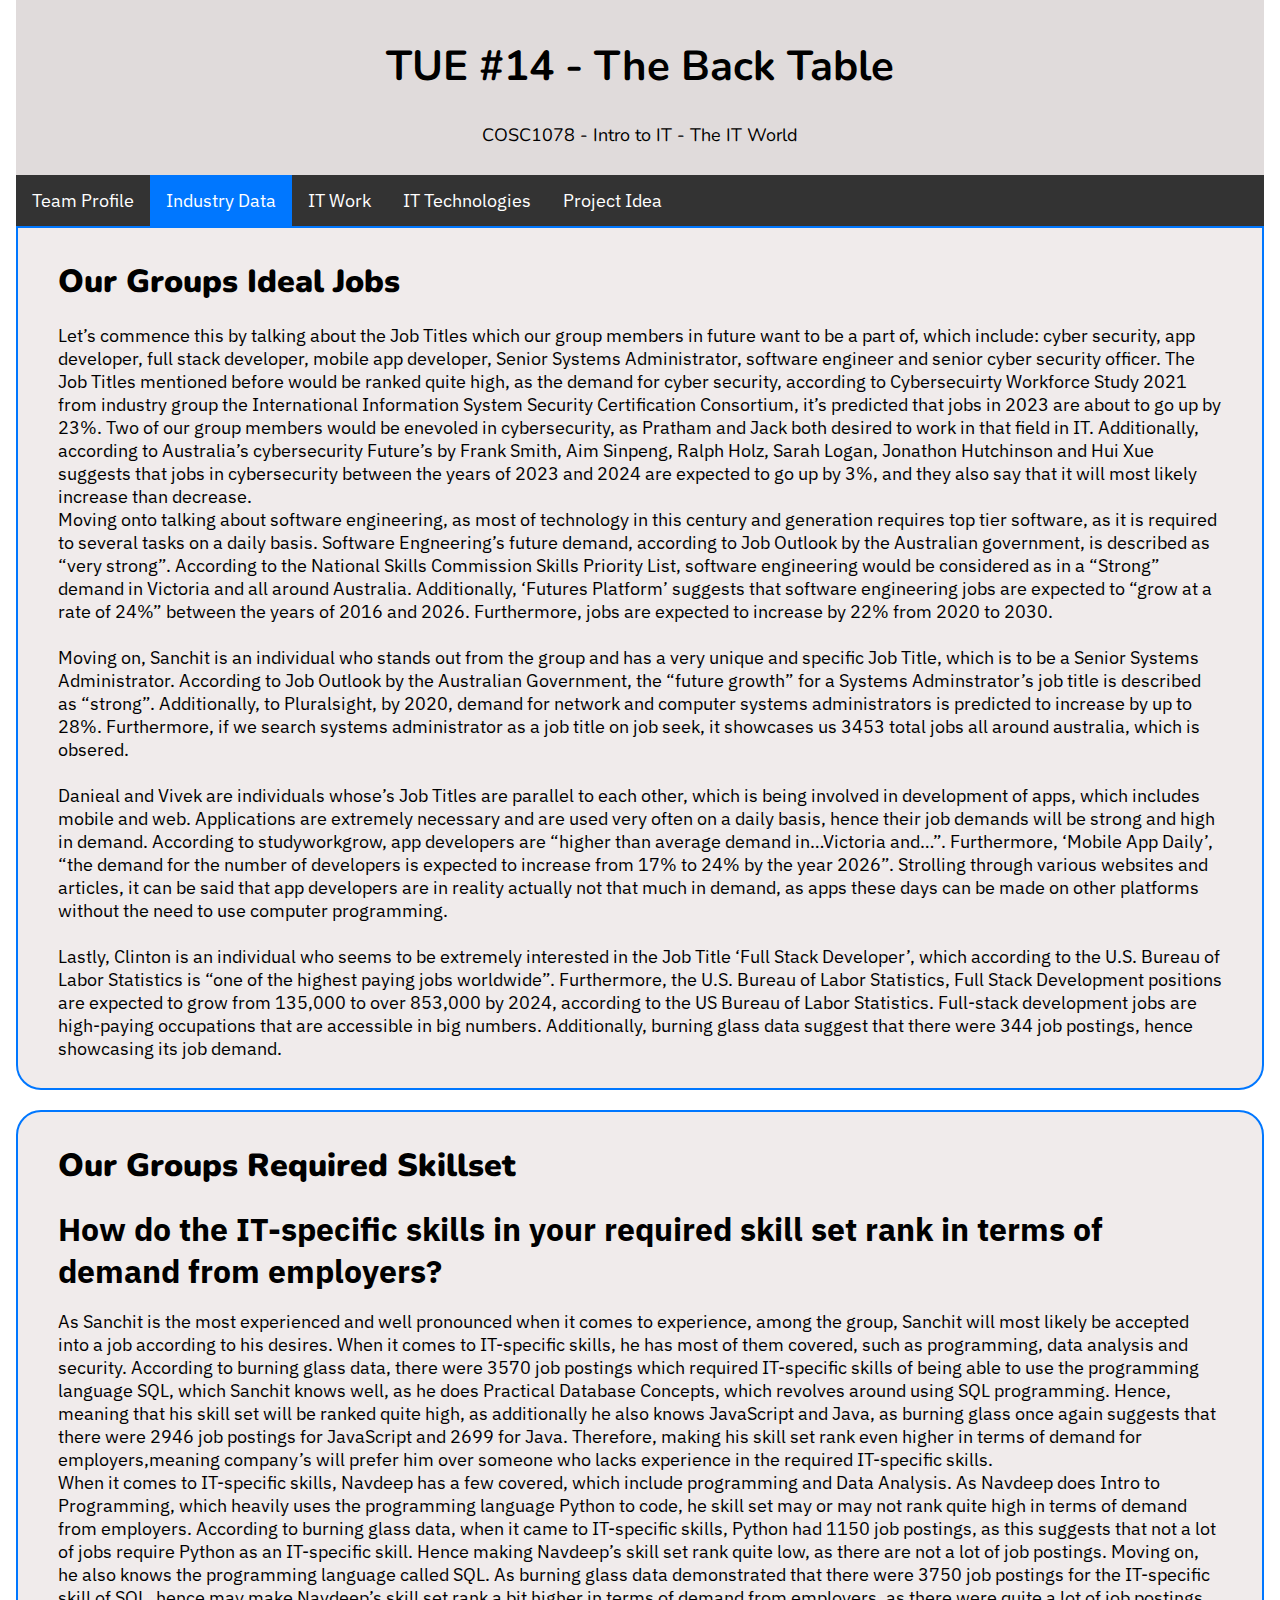
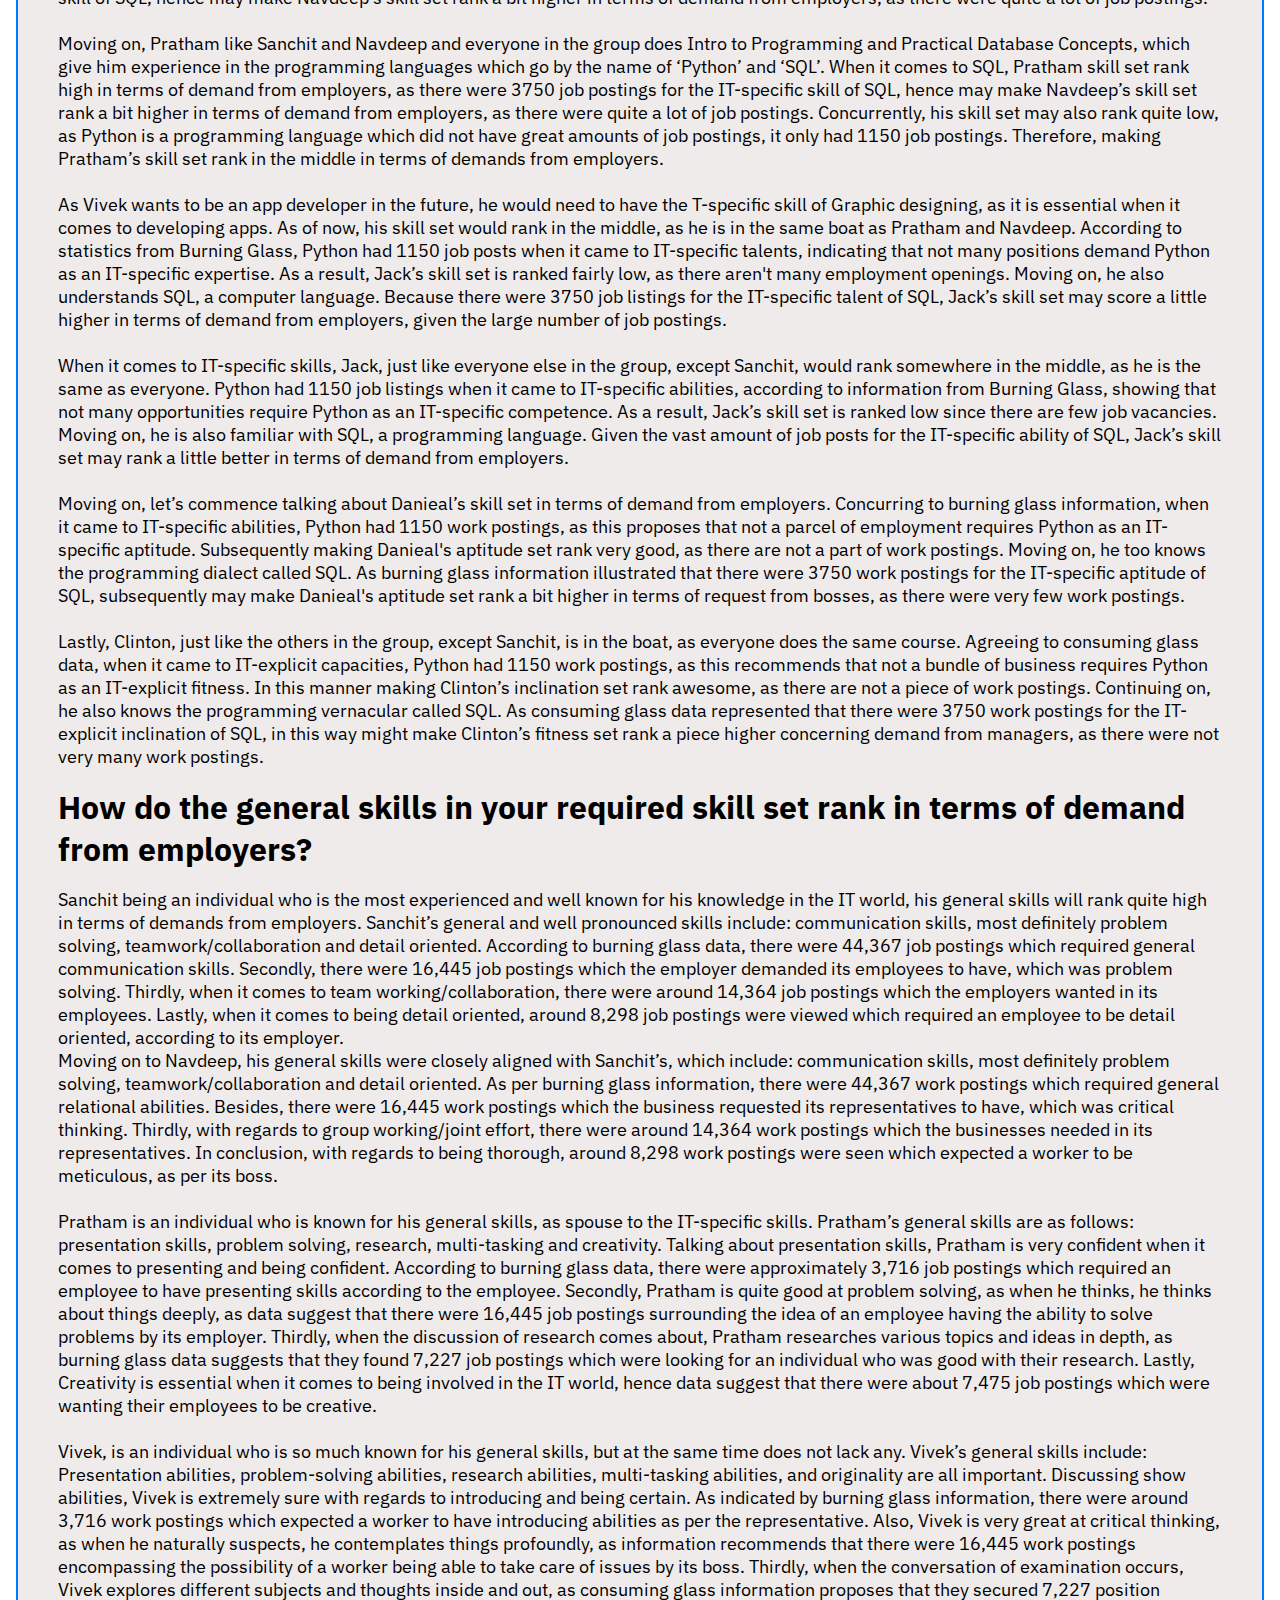
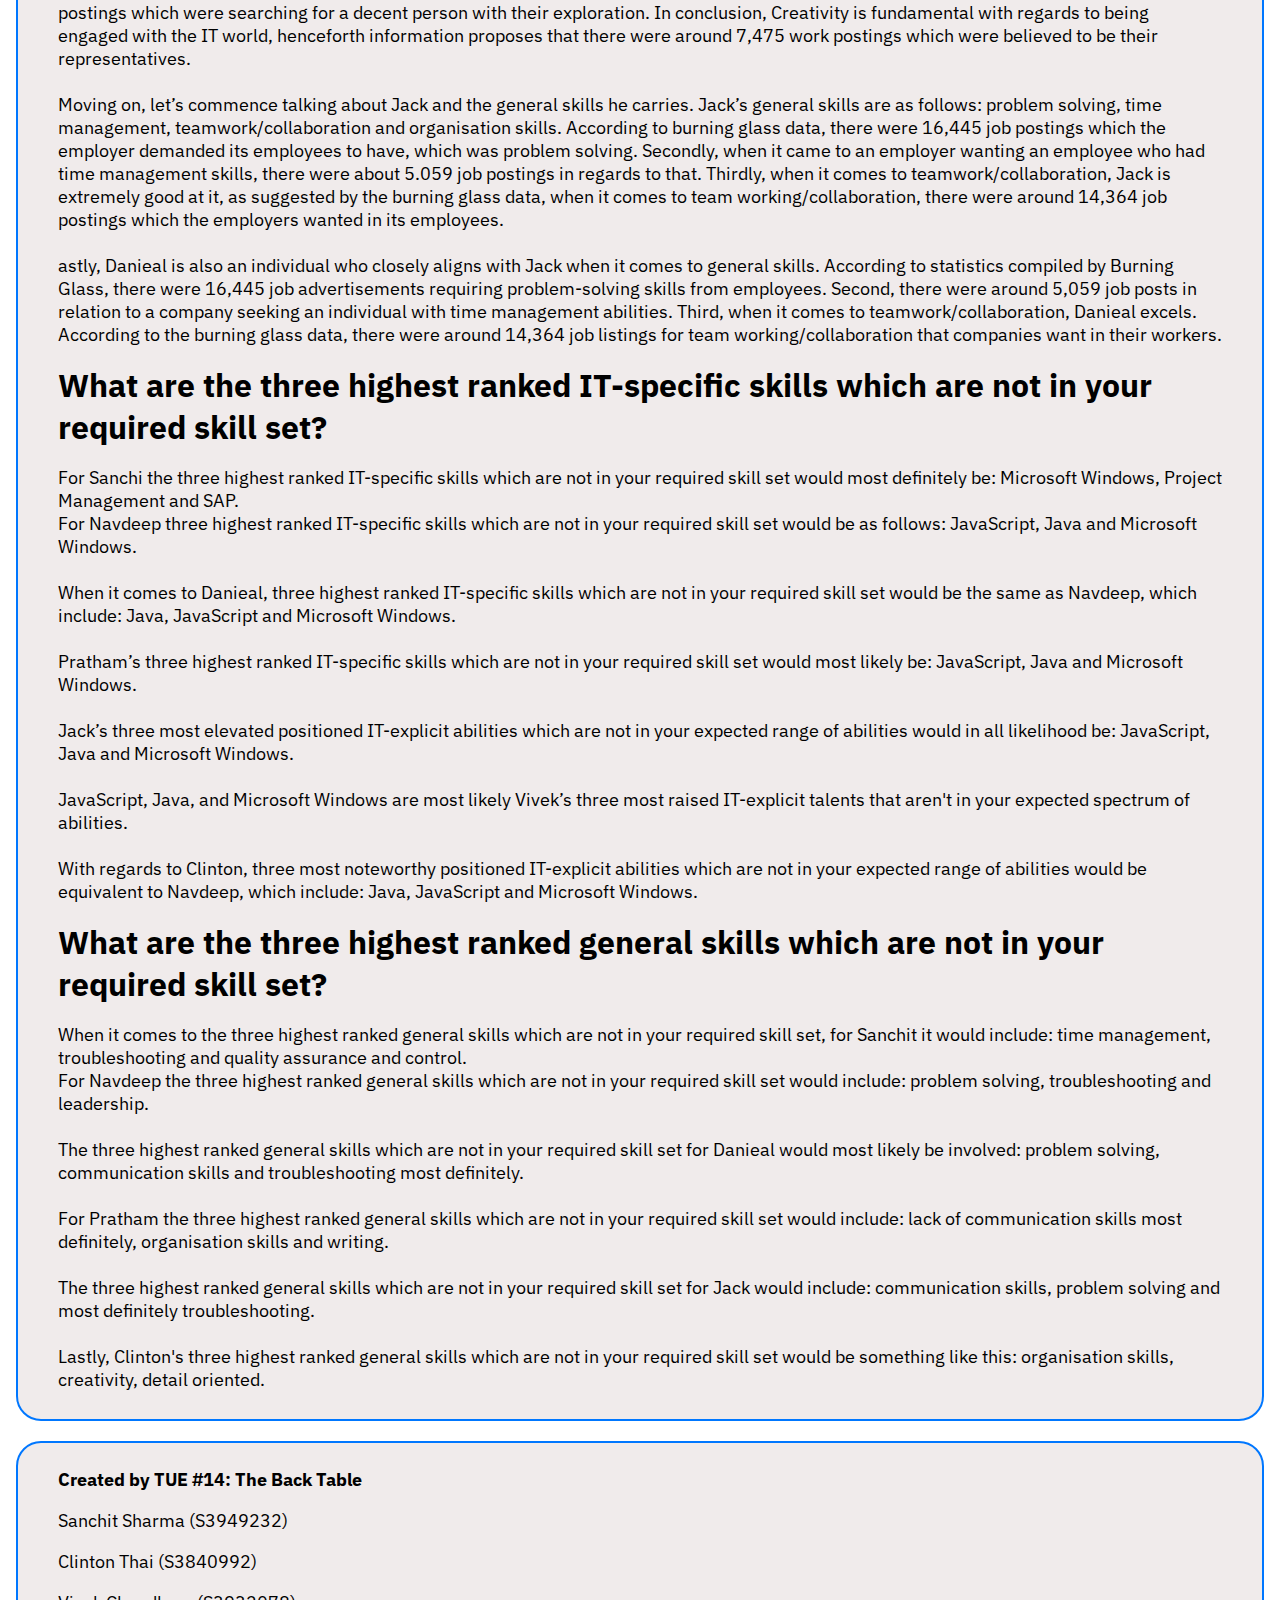
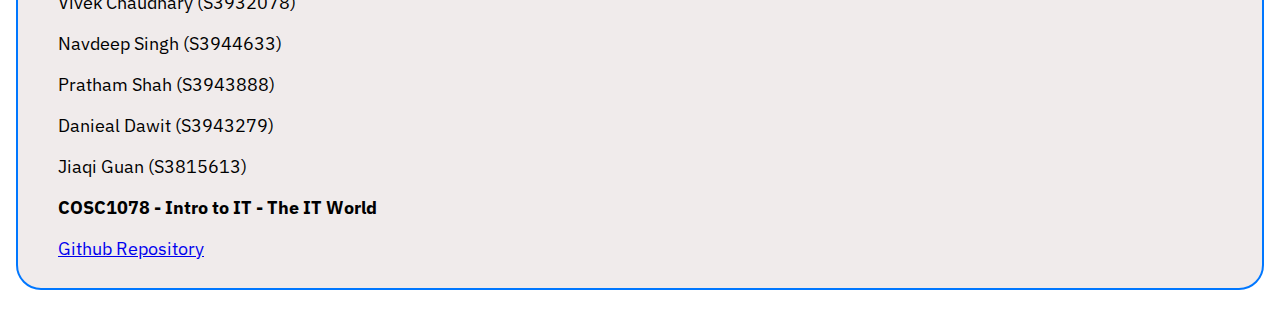
==== commit a07c21c8: "fix danieal's name" ====
--- a/industry-data.html
+++ b/industry-data.html
@@ -58,7 +58,7 @@
             Pluralsight, by 2020, demand for network and computer systems administrators is predicted to increase by up
             to 28%. Furthermore, if we search systems administrator as a job title on job seek, it showcases us 3453
             total jobs all around australia, which is obsered.</br>
-            <br>Daniel and Vivek are individuals whose’s Job Titles are parallel to each other, which is being involved
+            <br>Danieal and Vivek are individuals whose’s Job Titles are parallel to each other, which is being involved
             in development of apps, which includes mobile and web. Applications are extremely necessary and are used
             very often on a daily basis, hence their job demands will be strong and high in demand. According to
             studyworkgrow, app developers are “higher than average demand in…Victoria and…”. Furthermore, ‘Mobile App
@@ -122,12 +122,13 @@
             job vacancies. Moving on, he is also familiar with SQL, a programming language. Given the vast amount of job
             posts for the IT-specific ability of SQL, Jack’s skill set may rank a little better in terms of demand from
             employers.</br>
-            <br>Moving on, let’s commence talking about Daniel’s skill set in terms of demand from employers. Concurring
+            <br>Moving on, let’s commence talking about Danieal’s skill set in terms of demand from employers.
+            Concurring
             to burning glass information, when it came to IT-specific abilities, Python had 1150 work postings, as this
             proposes that not a parcel of employment requires Python as an IT-specific aptitude. Subsequently making
-            Daniel's aptitude set rank very good, as there are not a part of work postings. Moving on, he too knows the
+            Danieal's aptitude set rank very good, as there are not a part of work postings. Moving on, he too knows the
             programming dialect called SQL. As burning glass information illustrated that there were 3750 work postings
-            for the IT-specific aptitude of SQL, subsequently may make Daniel's aptitude set rank a bit higher in terms
+            for the IT-specific aptitude of SQL, subsequently may make Danieal's aptitude set rank a bit higher in terms
             of request from bosses, as there were very few work postings.</br>
             <br>Lastly, Clinton, just like the others in the group, except Sanchit, is in the boat, as everyone does the
             same course. Agreeing to consuming glass data, when it came to IT-explicit capacities, Python had 1150 work
@@ -192,10 +193,11 @@
             teamwork/collaboration, Jack is extremely good at it, as suggested by the burning glass data, when it comes
             to team working/collaboration, there were around 14,364 job postings which the employers wanted in its
             employees.</br>
-            <br>astly, Daniel is also an individual who closely aligns with Jack when it comes to general skills.
+            <br>astly, Danieal is also an individual who closely aligns with Jack when it comes to general skills.
             According to statistics compiled by Burning Glass, there were 16,445 job advertisements requiring
             problem-solving skills from employees. Second, there were around 5,059 job posts in relation to a company
-            seeking an individual with time management abilities. Third, when it comes to teamwork/collaboration, Daniel
+            seeking an individual with time management abilities. Third, when it comes to teamwork/collaboration,
+            Danieal
             excels. According to the burning glass data, there were around 14,364 job listings for team
             working/collaboration that companies want in their workers.</br>
         </p>
@@ -207,7 +209,7 @@
             definitely be: Microsoft Windows, Project Management and SAP.
             <br>For Navdeep three highest ranked IT-specific skills which are not in your required skill set would be as
             follows: JavaScript, Java and Microsoft Windows.</br>
-            <br>When it comes to Daniel, three highest ranked IT-specific skills which are not in your required skill
+            <br>When it comes to Danieal, three highest ranked IT-specific skills which are not in your required skill
             set would be the same as Navdeep, which include: Java, JavaScript and Microsoft Windows.</br>
             <br>Pratham’s three highest ranked IT-specific skills which are not in your required skill set would most
             likely be: JavaScript, Java and Microsoft Windows.</br>
@@ -227,7 +229,7 @@
             Sanchit it would include: time management, troubleshooting and quality assurance and control.
             <br>For Navdeep the three highest ranked general skills which are not in your required skill set would
             include: problem solving, troubleshooting and leadership.</br>
-            <br>The three highest ranked general skills which are not in your required skill set for Daniel would most
+            <br>The three highest ranked general skills which are not in your required skill set for Danieal would most
             likely be involved: problem solving, communication skills and troubleshooting most definitely.</br>
             <br>For Pratham the three highest ranked general skills which are not in your required skill set would
             include: lack of communication skills most definitely, organisation skills and writing.</br>
@@ -248,7 +250,7 @@
         <p>Vivek Chaudhary (S3932078)</p>
         <p>Navdeep Singh (S3944633)</p>
         <p>Pratham Shah (S3943888)</p>
-        <p>Daniel Dawit (S3943279)</p>
+        <p>Danieal Dawit (S3943279)</p>
         <p>Jiaqi Guan (S3815613)</p>
         <h2>COSC1078 - Intro to IT - The IT World</h2>
         <p><a href="https://github.com/sanchits2003/INTROTOIT2">Github Repository</a></p>
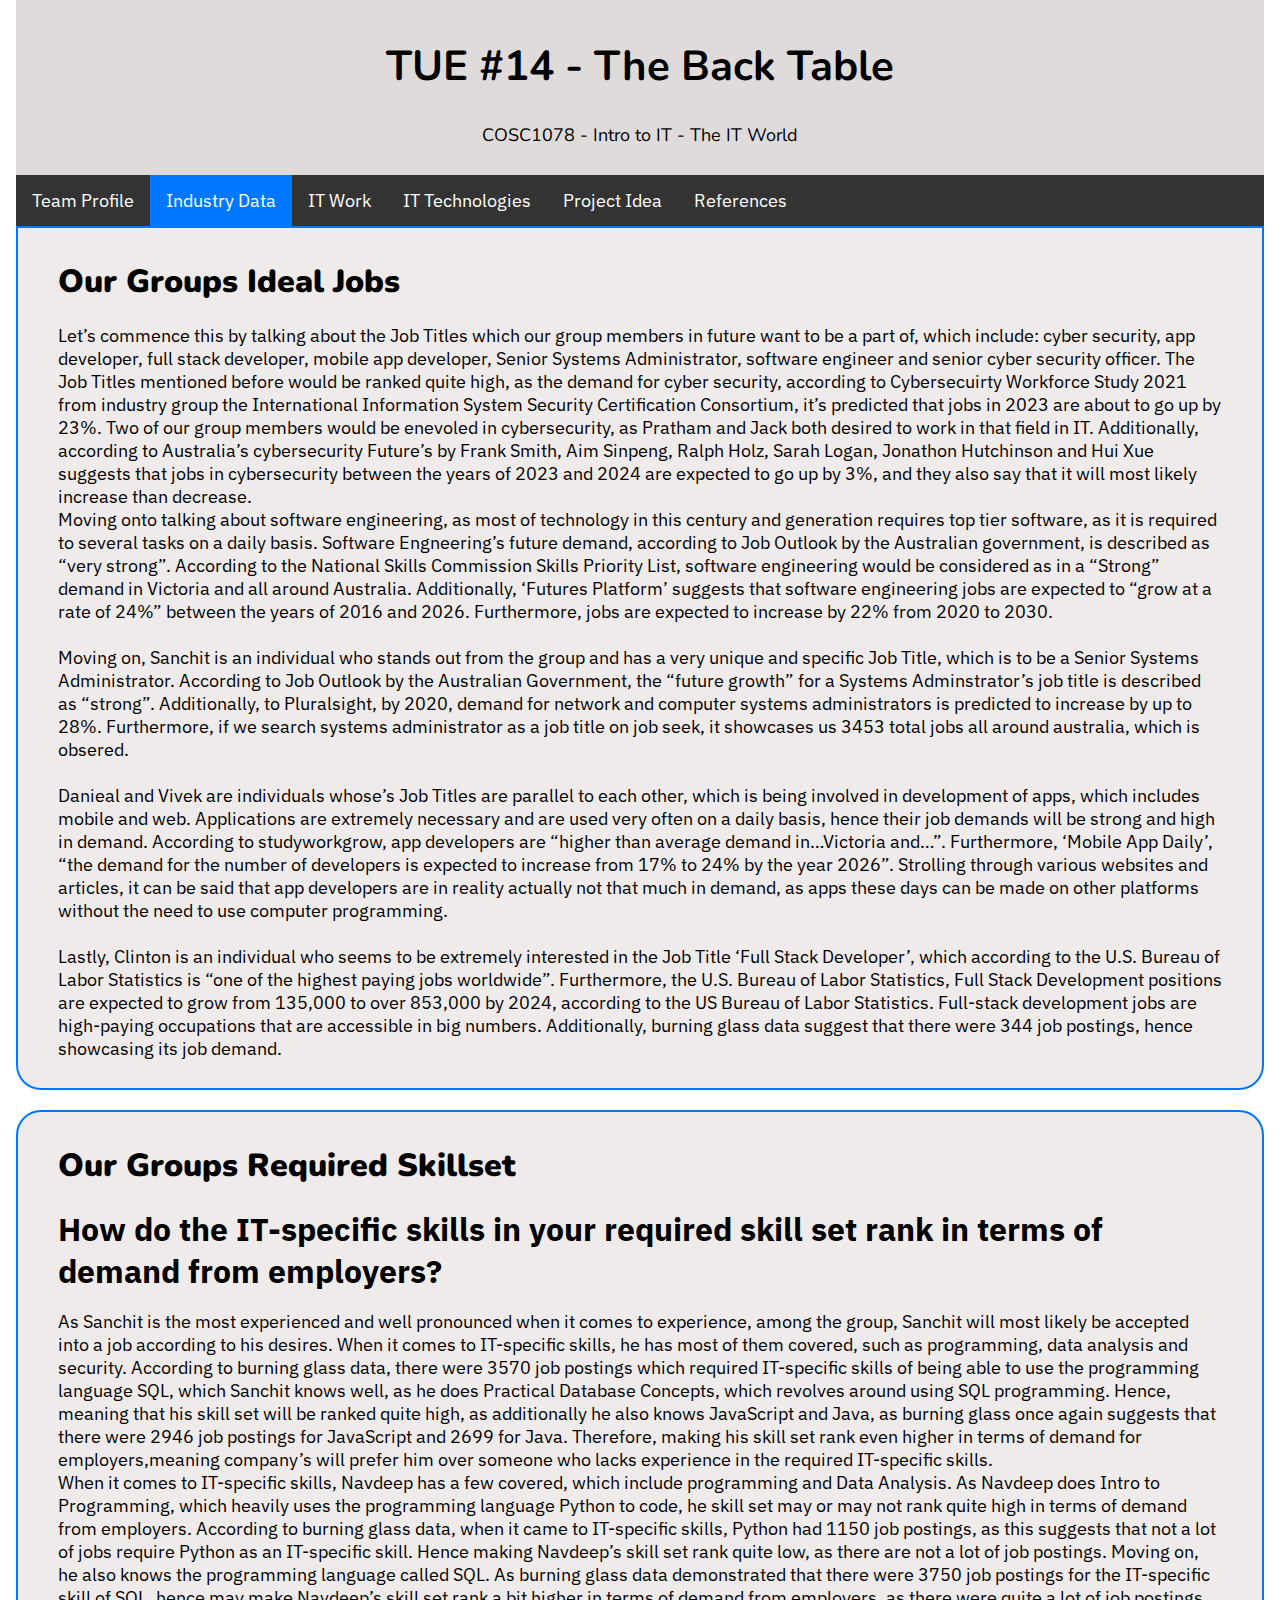
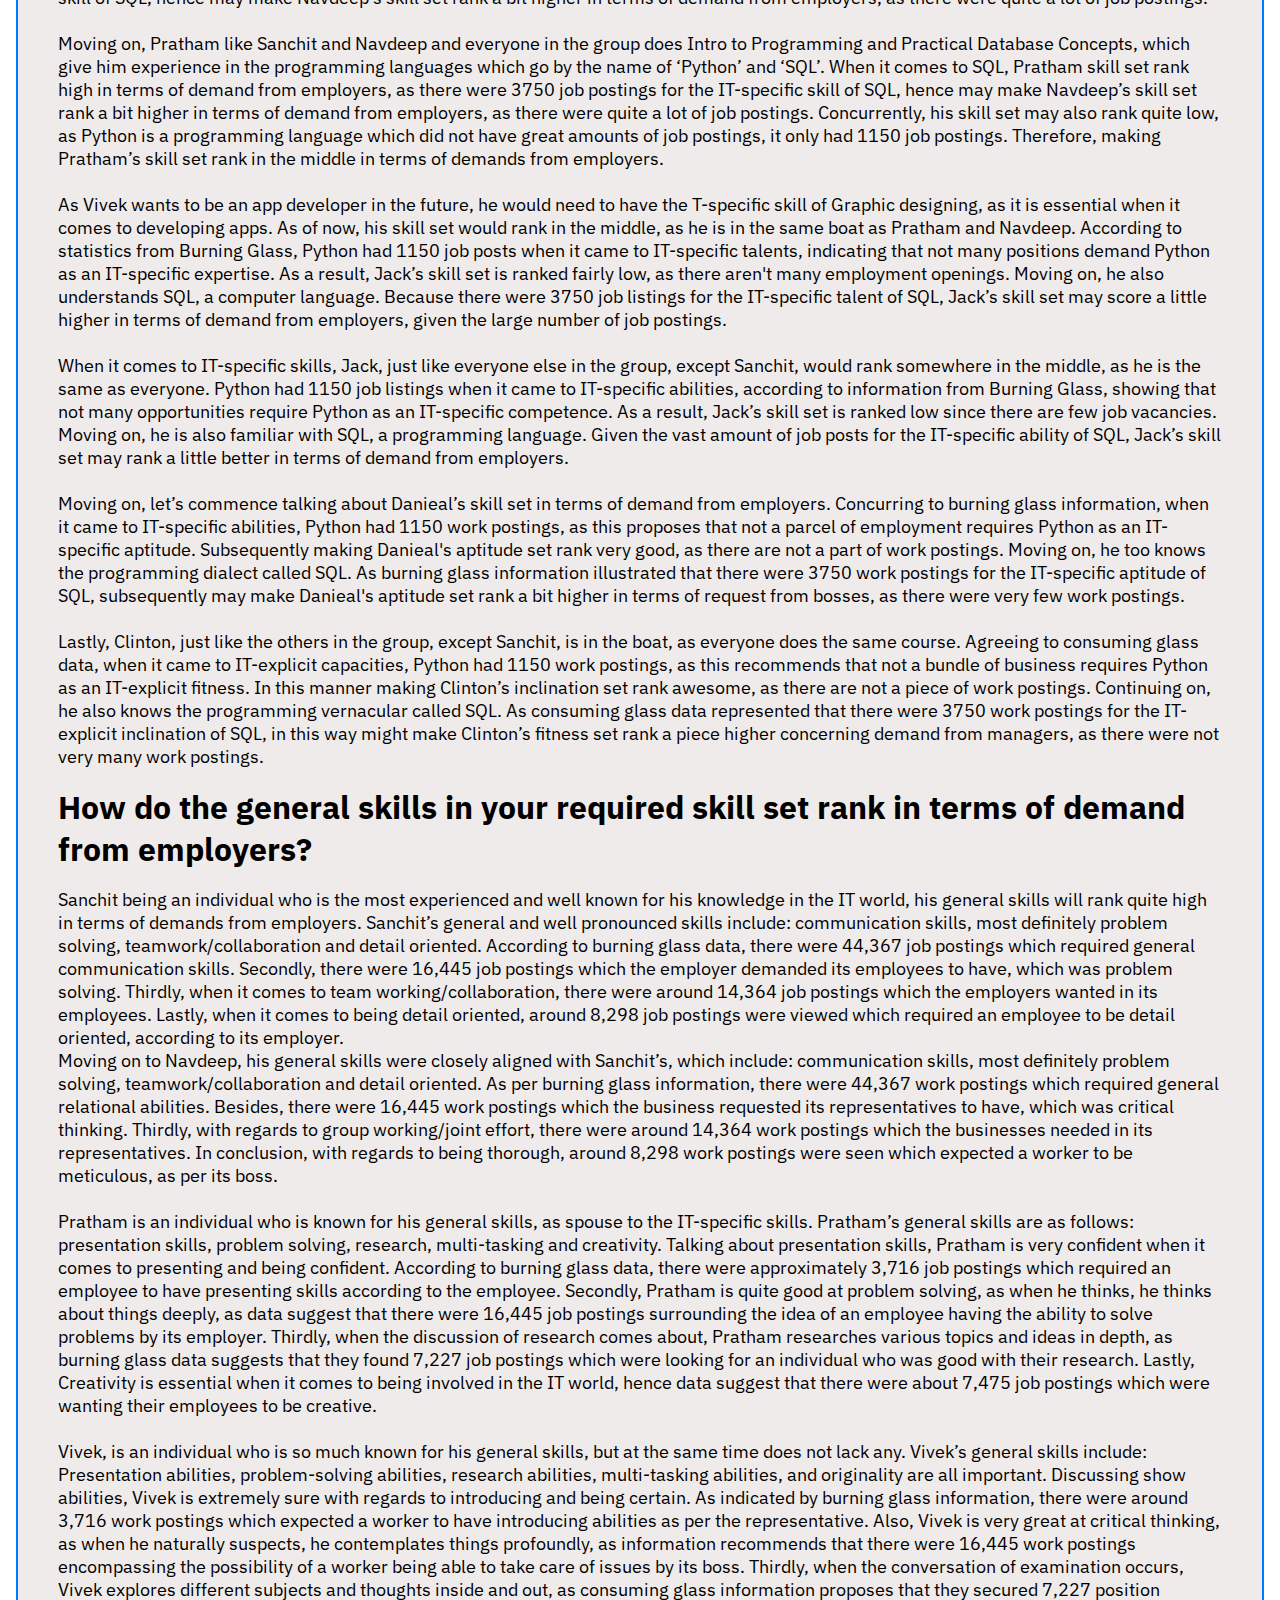
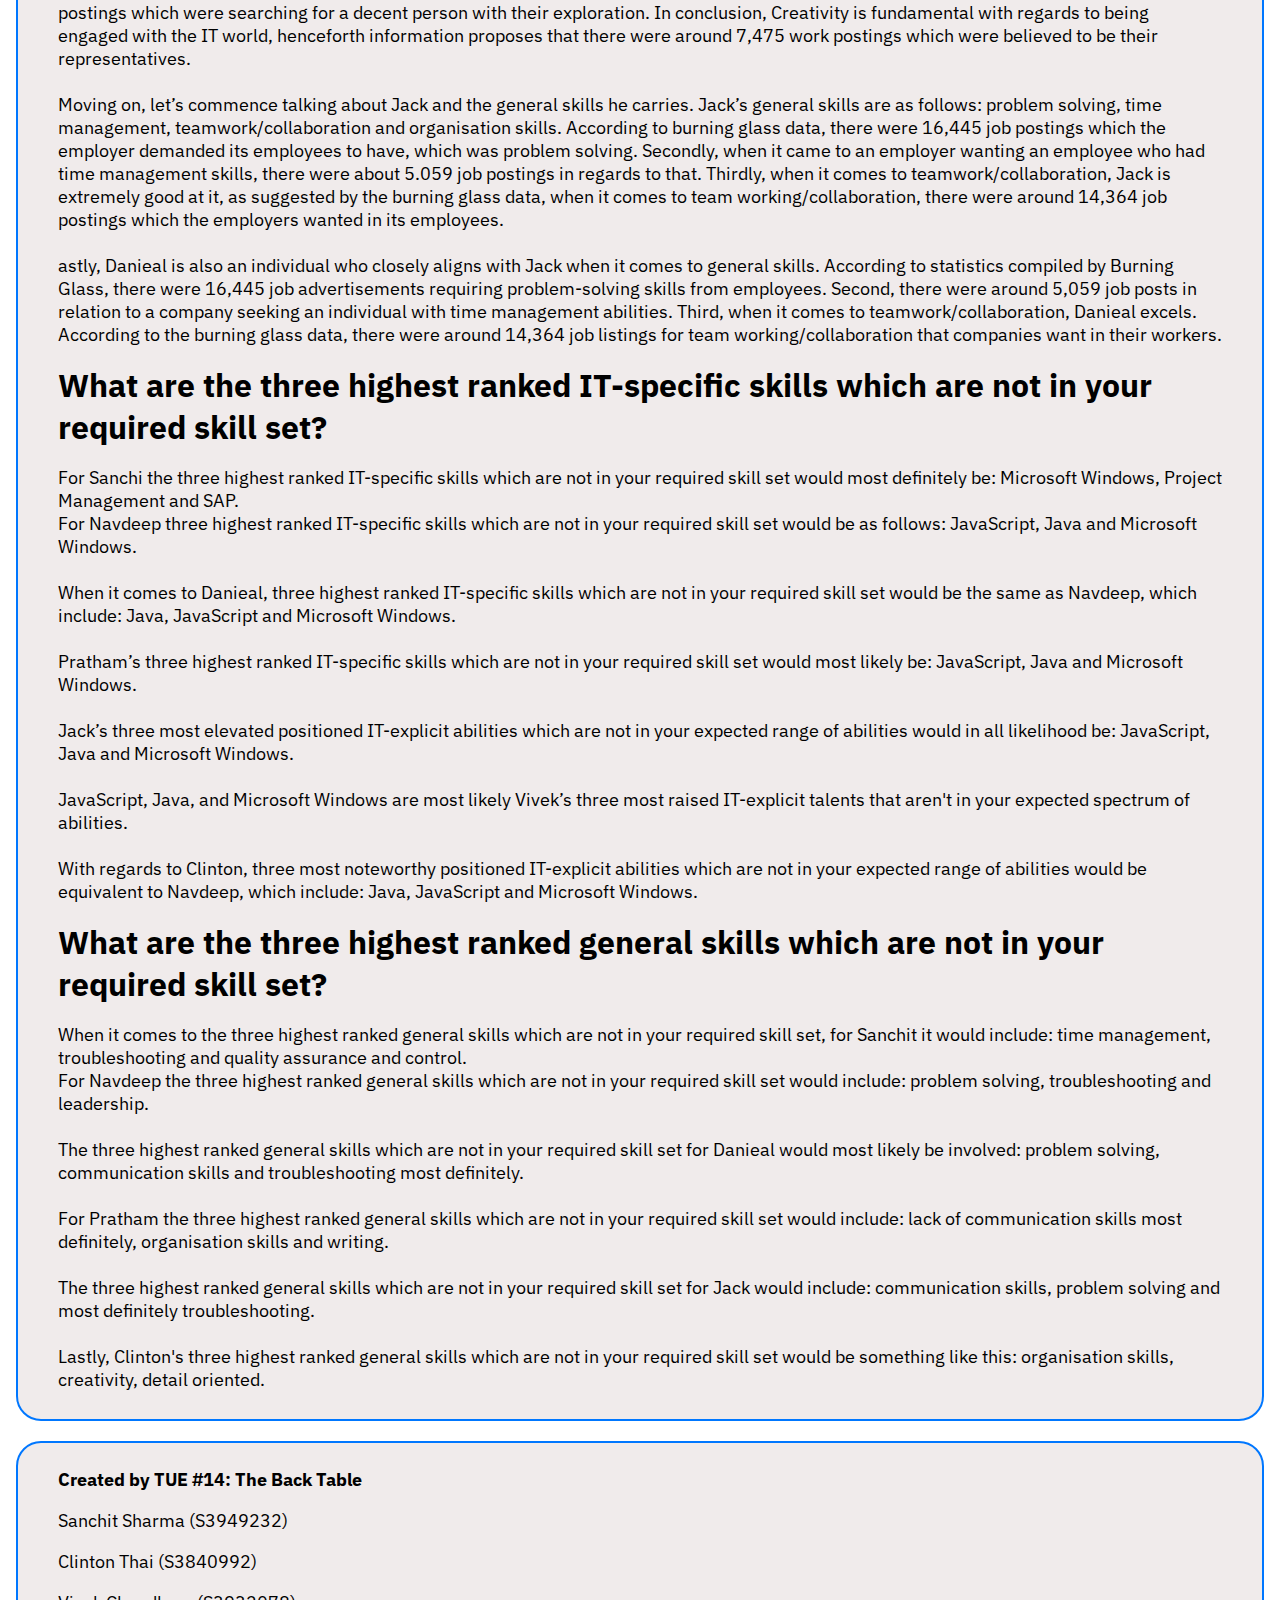
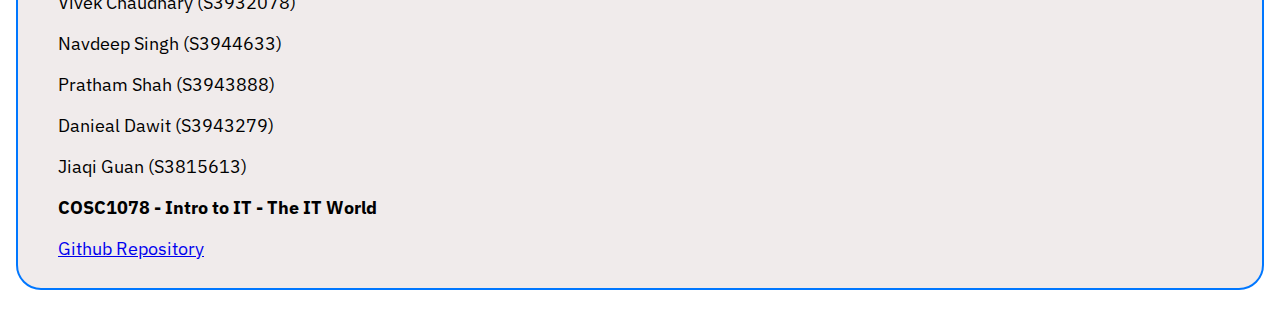
==== commit e5fff3db: "add references" ====
--- a/industry-data.html
+++ b/industry-data.html
@@ -7,7 +7,7 @@
     <meta name="viewport" content="width=device-width, initial-scale=1.0">
     <link rel="preconnect" href="https://fonts.googleapis.com">
     <link rel="preconnect" href="https://fonts.gstatic.com" crossorigin>
-    <link rel="icon" href="favicon.ico" type="image/x-icon" />
+
     <link href="https://fonts.googleapis.com/css2?family=Nunito:wght@200&display=swap" rel="stylesheet">
     <link href="https://fonts.googleapis.com/css2?family=IBM+Plex+Sans:wght@300&display=swap" rel="stylesheet">
     <script src="https://ajax.googleapis.com/ajax/libs/jquery/3.6.0/jquery.min.js"></script>
@@ -30,6 +30,7 @@
         <li class="navli"><a href="it-work.html">IT Work</a></li>
         <li class="navli"><a href="it-technologies.html">IT Technologies</a></li>
         <li class="navli"><a href="project-idea.html">Project Idea</a></li>
+        <li class="navli"><a href="references.html">References</a></li>
     </ul>
 
     <div class="topcard" id="introduction">
